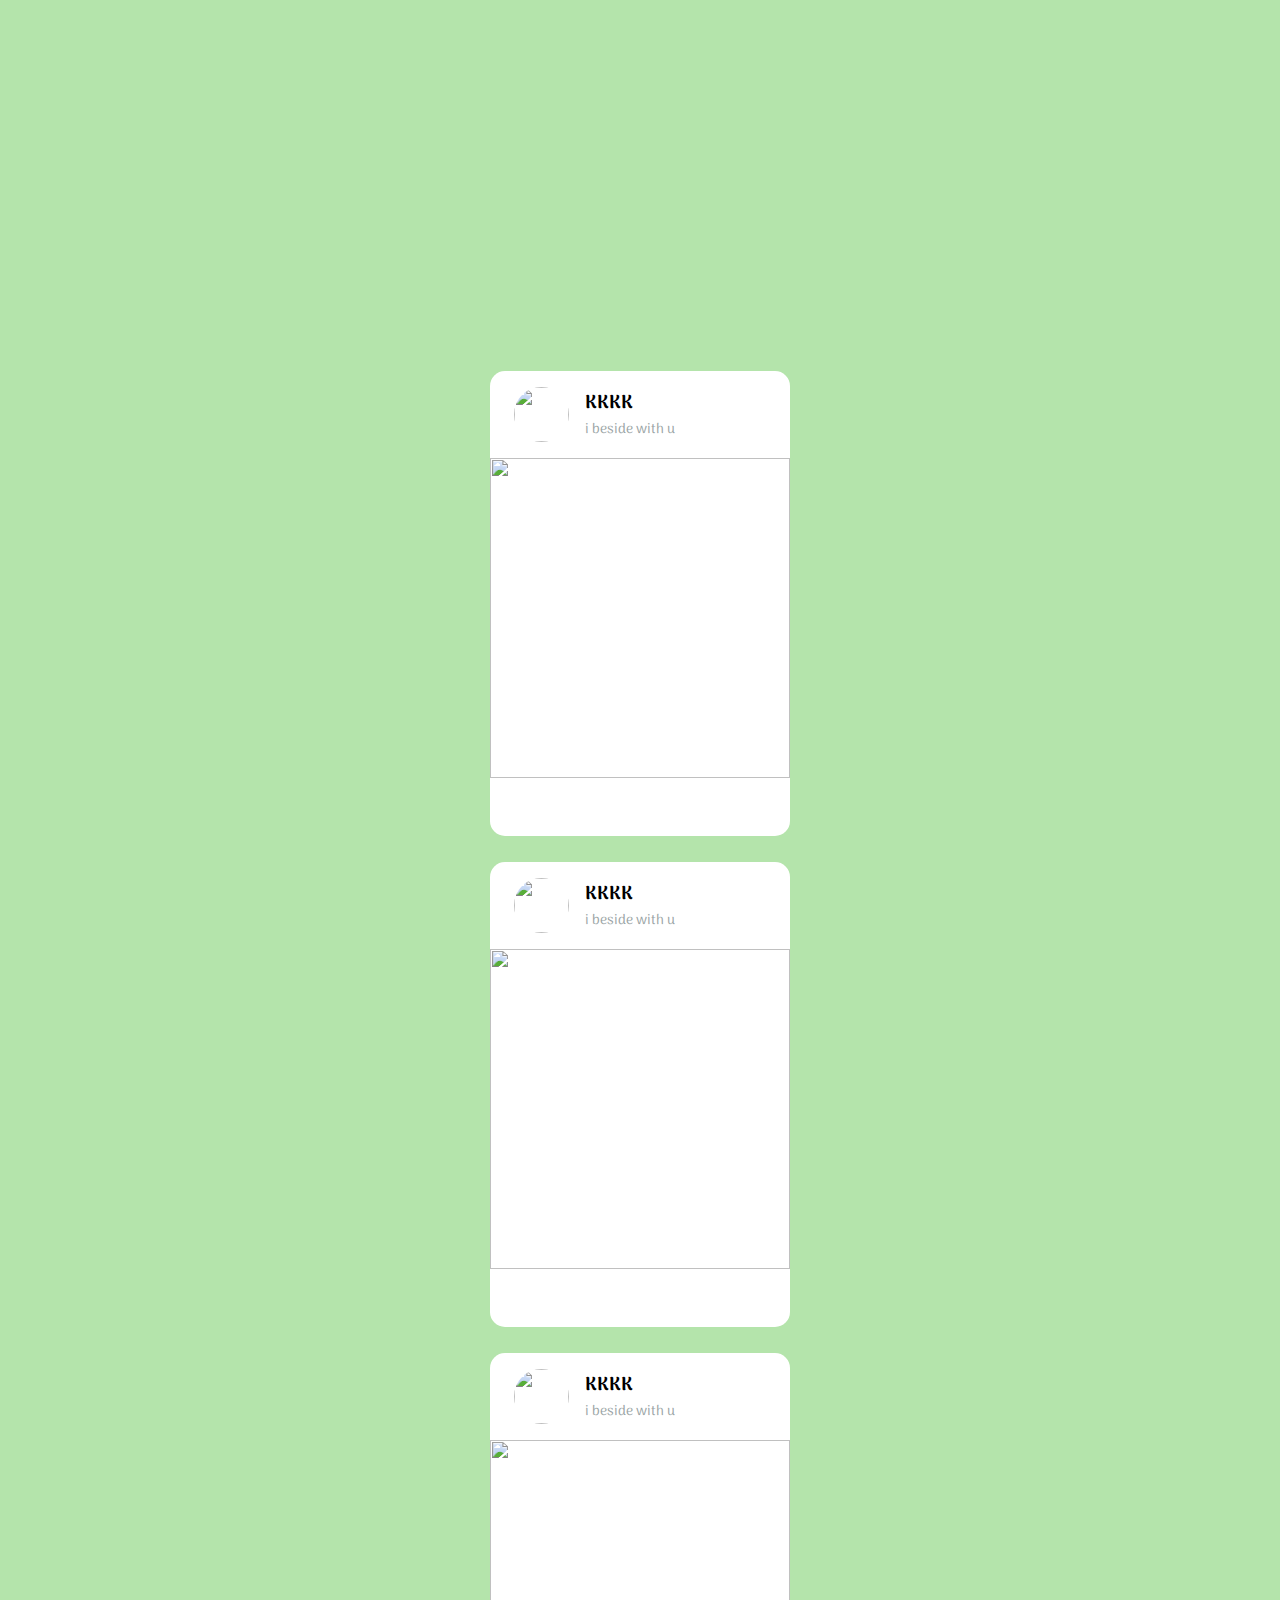
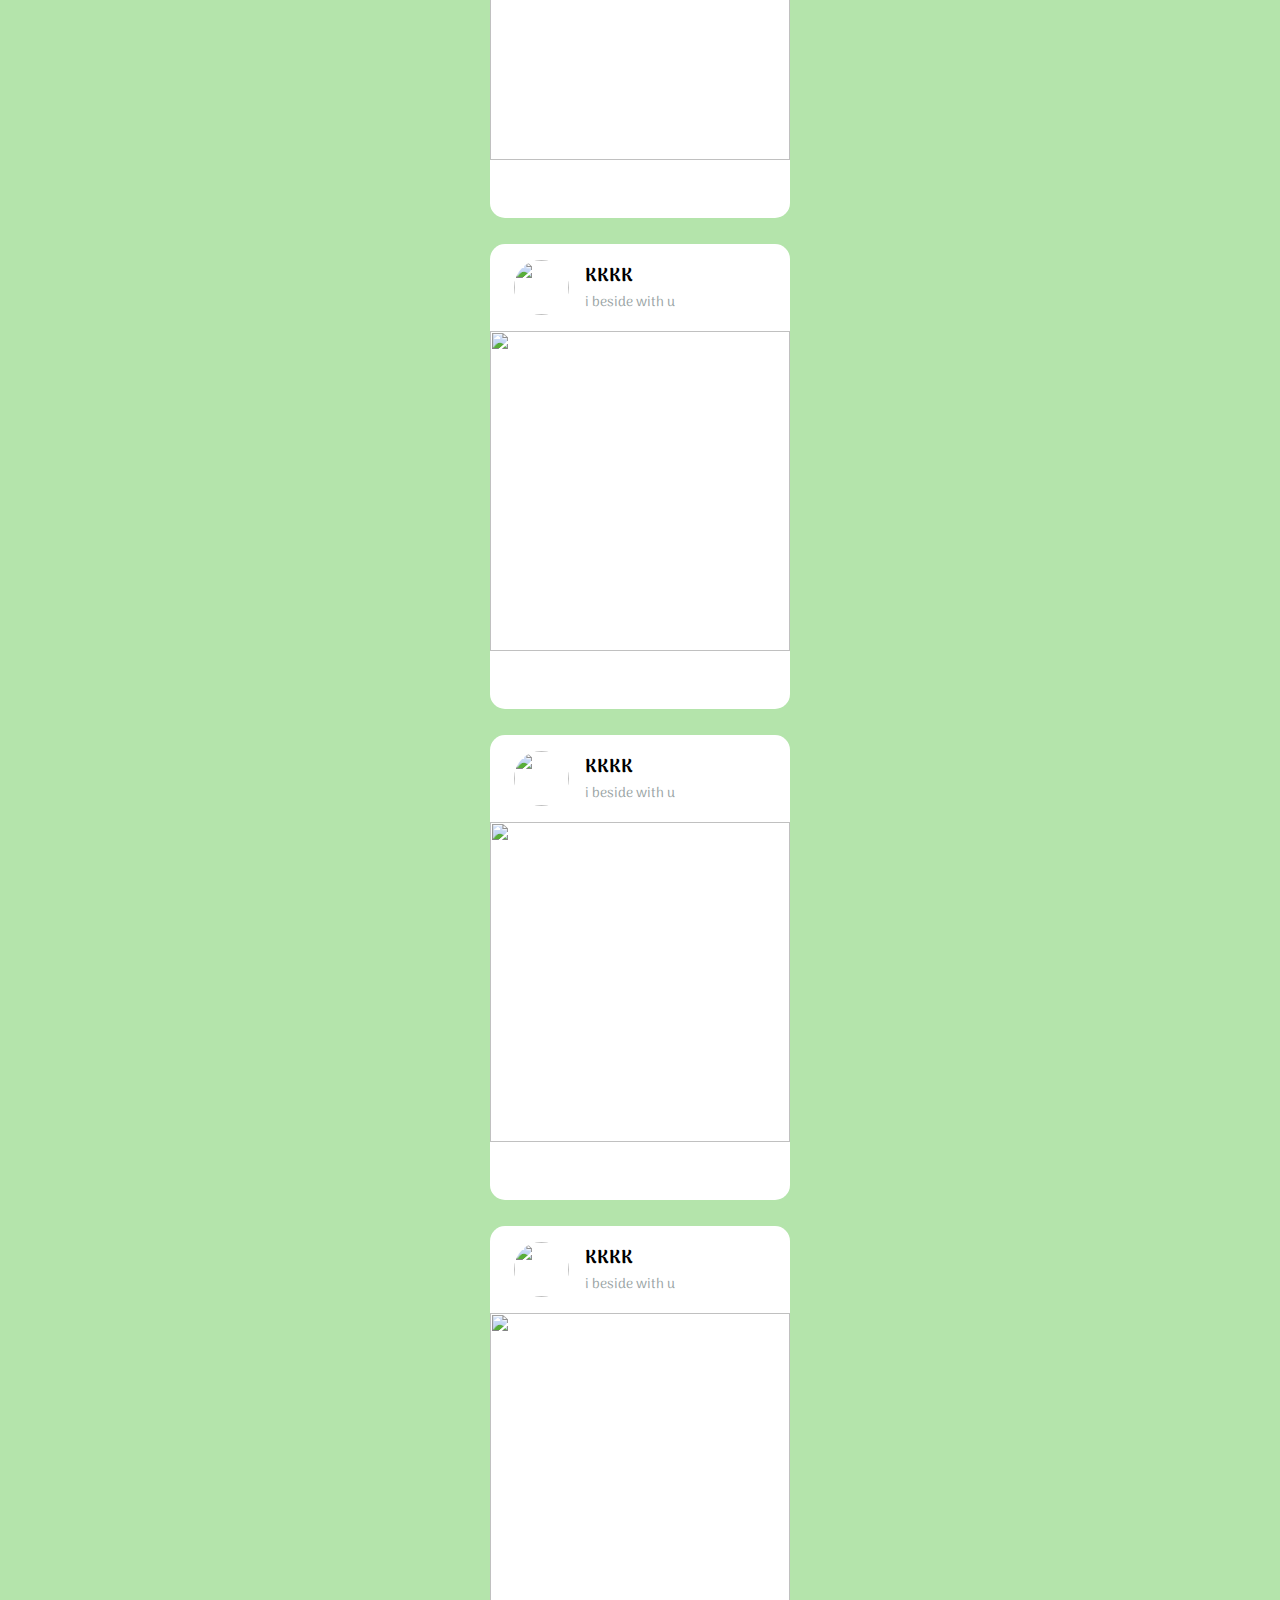
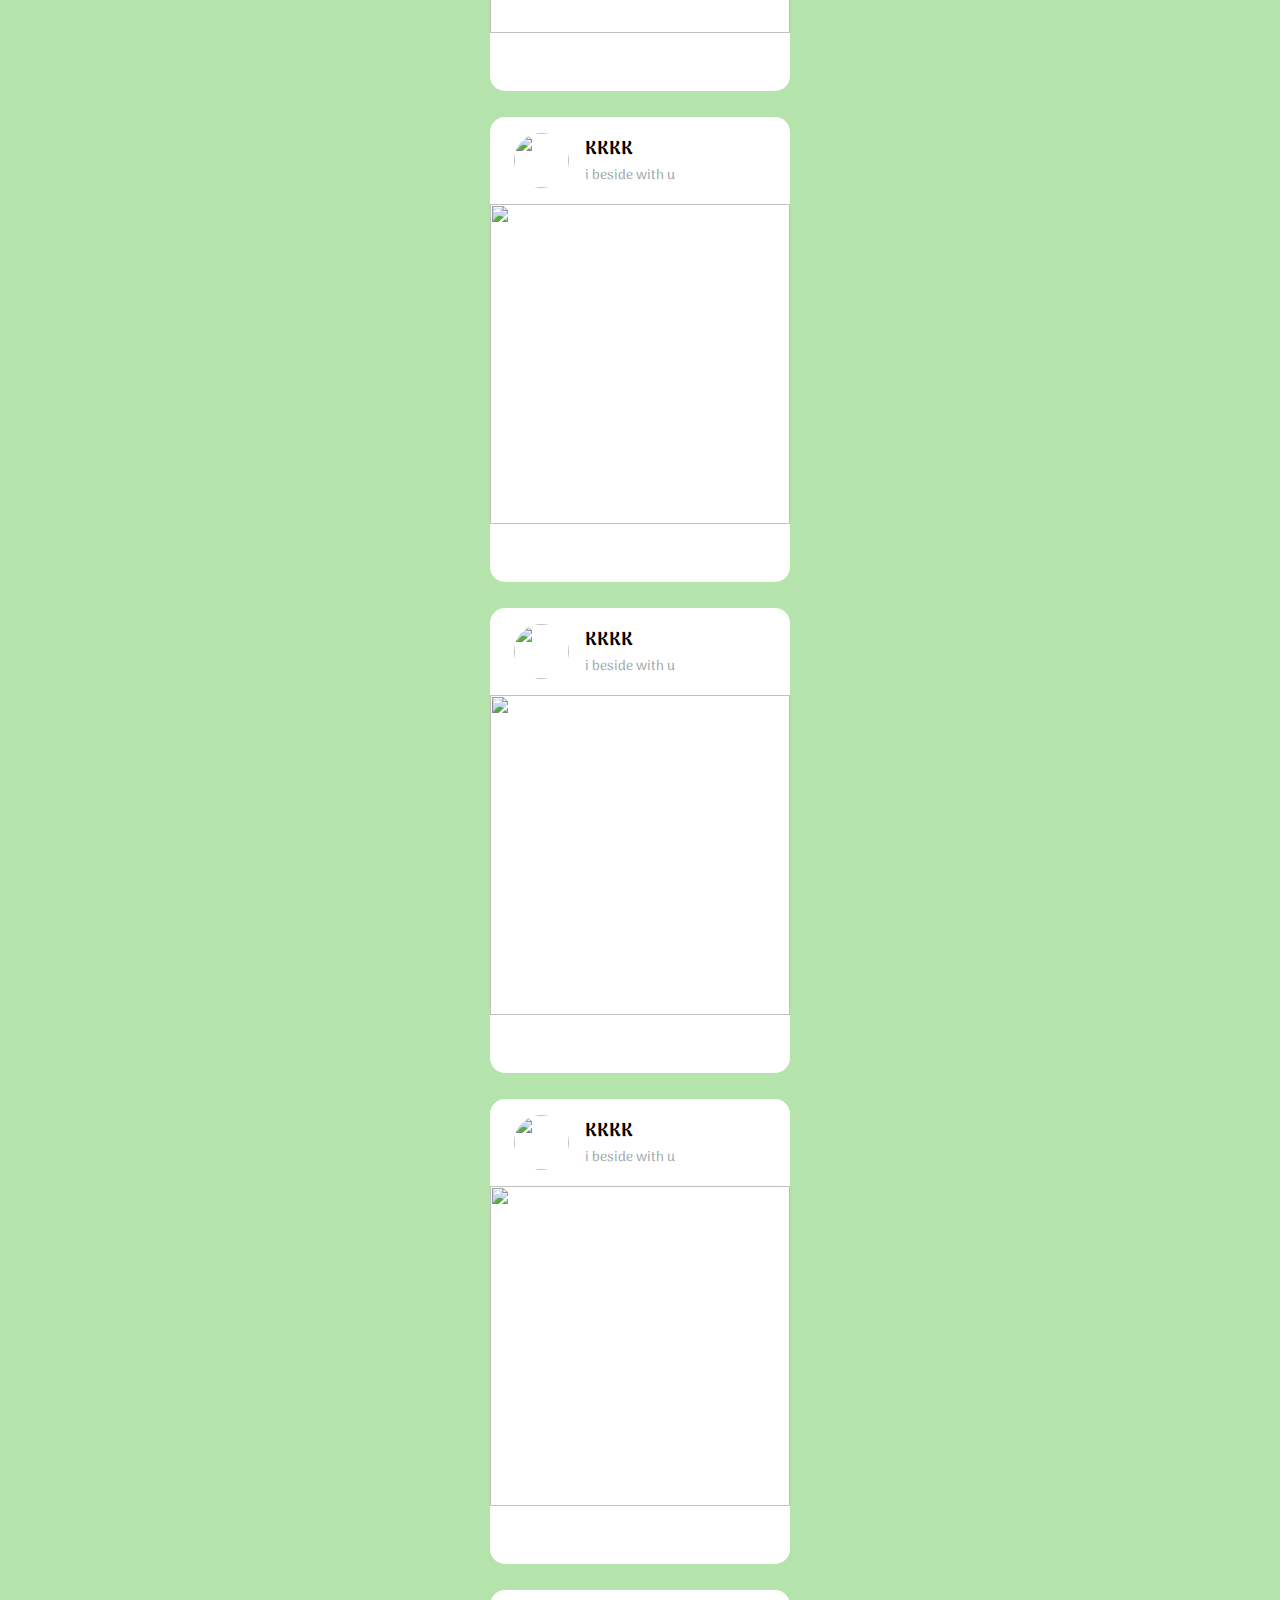
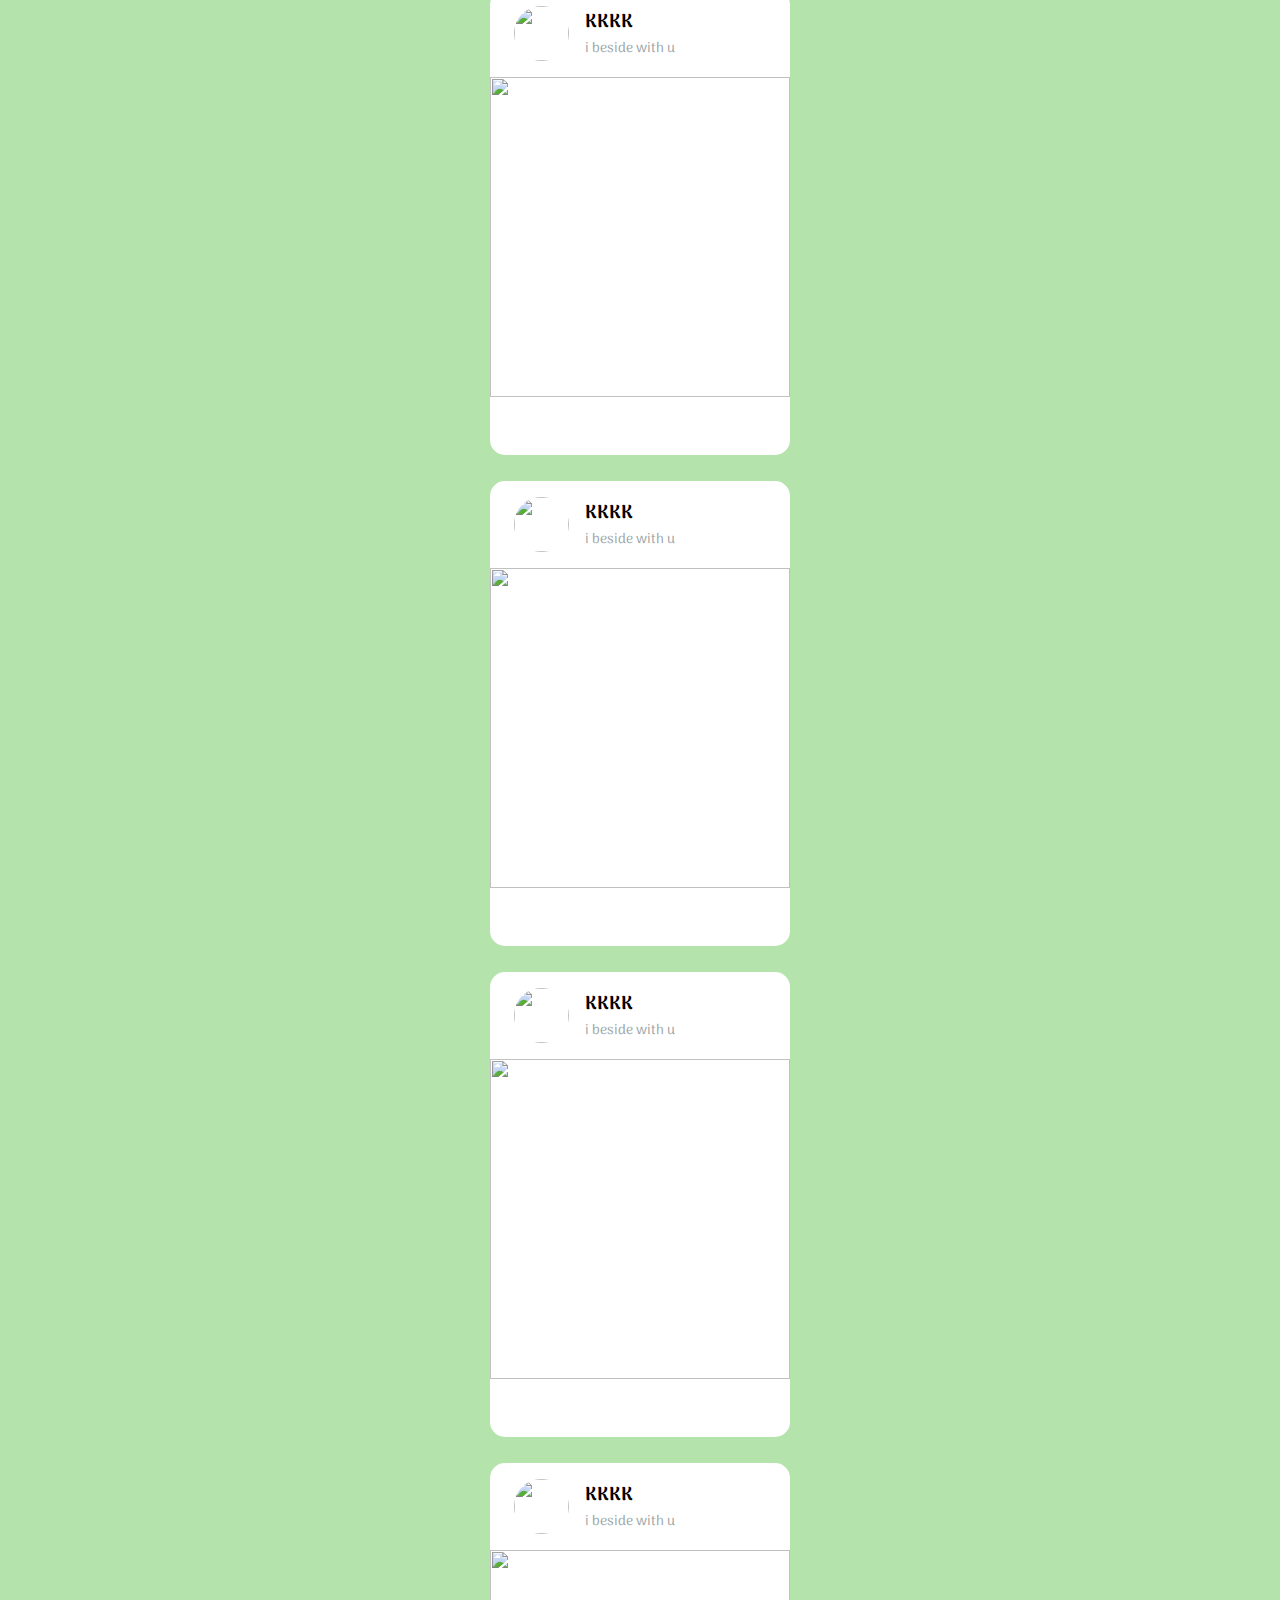
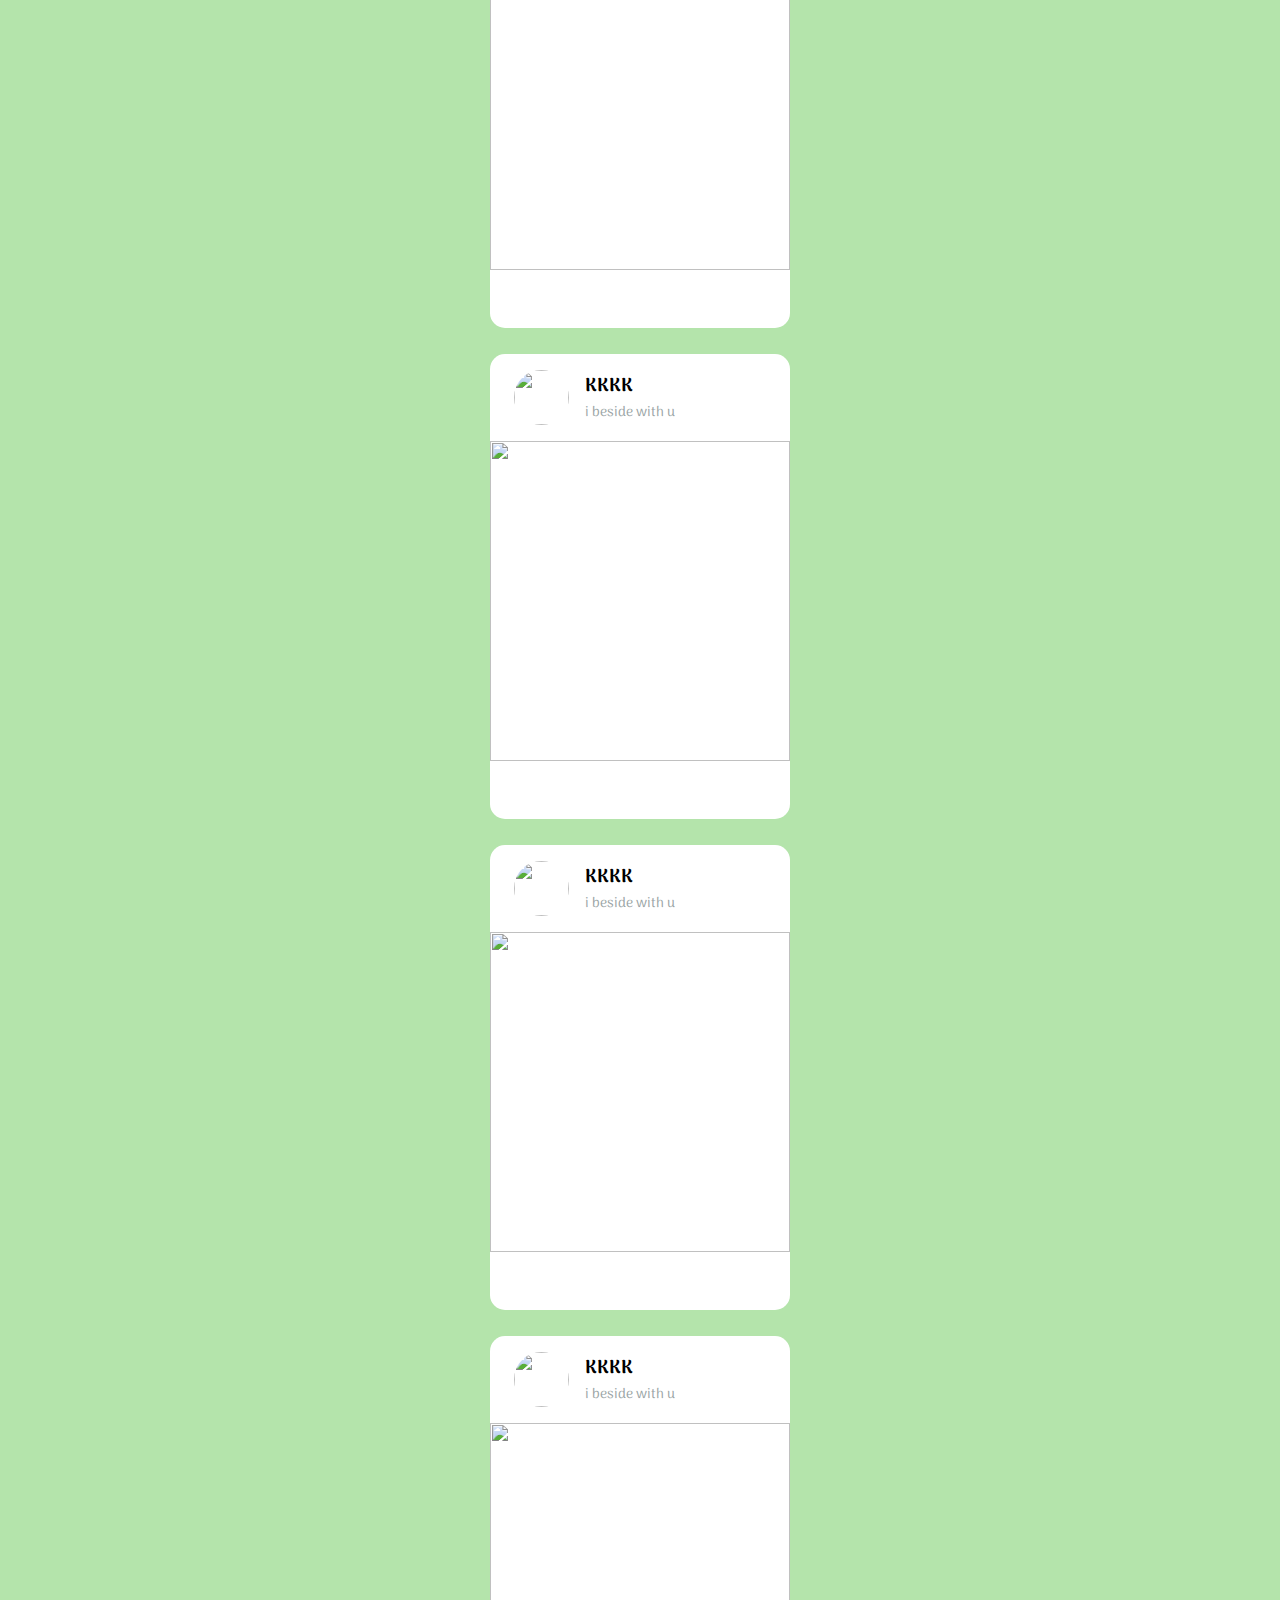
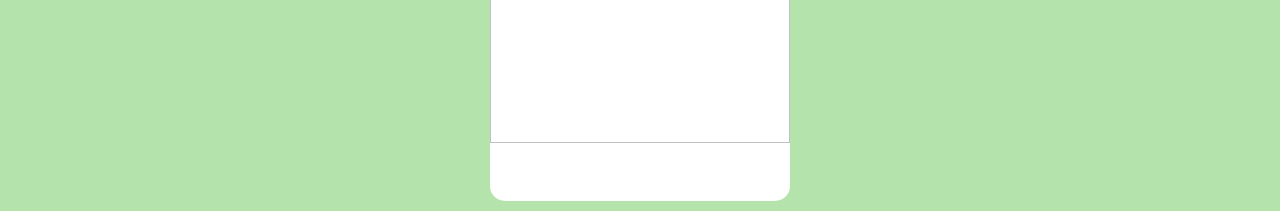
==== index2.html @ 92c4806f "Add files via upload" ====
<!DOCTYPE html>
<html lang="en">
<head>
    <meta charset="UTF-8">
    <meta name="viewport" content="width=device-width, initial-scale=1.0">
    <link rel="stylesheet" href="style2.css">
    <link rel="stylesheet" href="https://cdnjs.cloudflare.com/ajax/libs/font-awesome/6.6.0/css/all.min.css" integrity="sha512-Kc323vGBEqzTmouAECnVceyQqyqdsSiqLQISBL29aUW4U/M7pSPA/gEUZQqv1cwx4OnYxTxve5UMg5GT6L4JJg==" crossorigin="anonymous" referrerpolicy="no-referrer" />
    <title>Achiraya & Surawit</title>
</head>
<body>

    <section class="container">
        <iframe style="border-radius:12px" src="https://open.spotify.com/embed/track/79S6mQUxOs8ANRmJTS7agU?utm_source=generator" 
        width="100%" height="352" frameBorder="0" allowfullscreen="" allow="autoplay; clipboard-write; encrypted-media; fullscreen; picture-in-picture" loading="lazy"></iframe>
        <br>
    <div class="post">
        <div class="head">
        <div class="profile"><img src="https://images.unsplash.com/photo-1534350131724-2a405f7108cb?w=500&auto=format&fit=crop&q=60&ixlib=rb-4.0.3&ixid=M3wxMjA3fDB8MHxzZWFyY2h8MzJ8fHJldHJvJTIwcGVvcGxlfGVufDB8MXwwfHx8MA%3D%3D" alt=""></div>
        <div class="content">
        <h3>KKKK</h3>
        <p>i beside with u</p>
    </div>
    </div>
    <div class="body">
        <img src="/images/AC/ACY (1).PNG" alt="">
    </div>
    <div class="footer">
        <div class="left">
            <button><i class="fa-regular fa-heart"></i></button>
            <button><i class="fa-regular fa-comment"></i></button>
            <button><i class="fa-regular fa-paper-plane"></i></button>
        </div>
        <div class="right">
            <button><i class="fa-regular fa-bookmark"></i></button>
        </div>
        </div>

    </div>
    <br>
    <div class="post">
        <div class="head">
        <div class="profile"><img src="https://images.unsplash.com/photo-1534350131724-2a405f7108cb?w=500&auto=format&fit=crop&q=60&ixlib=rb-4.0.3&ixid=M3wxMjA3fDB8MHxzZWFyY2h8MzJ8fHJldHJvJTIwcGVvcGxlfGVufDB8MXwwfHx8MA%3D%3D" alt=""></div>
        <div class="content">
        <h3>KKKK</h3>
        <p>i beside with u</p>
    </div>
    </div>
    <div class="body">
        <img src="/images/AC/ACY (14).JPG" alt="">
    </div>
    <div class="footer">
        <div class="left">
            <button><i class="fa-regular fa-heart"></i></button>
            <button><i class="fa-regular fa-comment"></i></button>
            <button><i class="fa-regular fa-paper-plane"></i></button>
        </div>
        <div class="right">
            <button><i class="fa-regular fa-bookmark"></i></button>
        </div>
        </div>

    </div>
    <br>
    <div class="post">
        <div class="head">
        <div class="profile"><img src="https://images.unsplash.com/photo-1534350131724-2a405f7108cb?w=500&auto=format&fit=crop&q=60&ixlib=rb-4.0.3&ixid=M3wxMjA3fDB8MHxzZWFyY2h8MzJ8fHJldHJvJTIwcGVvcGxlfGVufDB8MXwwfHx8MA%3D%3D" alt=""></div>
        <div class="content">
        <h3>KKKK</h3>
        <p>i beside with u</p>
    </div>
    </div>
    <div class="body">
        <img src="/images/AC/ACY (15).JPG" alt="">
    </div>
    <div class="footer">
        <div class="left">
            <button><i class="fa-regular fa-heart"></i></button>
            <button><i class="fa-regular fa-comment"></i></button>
            <button><i class="fa-regular fa-paper-plane"></i></button>
        </div>
        <div class="right">
            <button><i class="fa-regular fa-bookmark"></i></button>
        </div>
        </div>

    </div>
    <br>
    <div class="post">
        <div class="head">
        <div class="profile"><img src="https://images.unsplash.com/photo-1534350131724-2a405f7108cb?w=500&auto=format&fit=crop&q=60&ixlib=rb-4.0.3&ixid=M3wxMjA3fDB8MHxzZWFyY2h8MzJ8fHJldHJvJTIwcGVvcGxlfGVufDB8MXwwfHx8MA%3D%3D" alt=""></div>
        <div class="content">
        <h3>KKKK</h3>
        <p>i beside with u</p>
    </div>
    </div>
    <div class="body">
        <img src="/images/AC/ACY (16).JPG" alt="">
    </div>
    <div class="footer">
        <div class="left">
            <button><i class="fa-regular fa-heart"></i></button>
            <button><i class="fa-regular fa-comment"></i></button>
            <button><i class="fa-regular fa-paper-plane"></i></button>
        </div>
        <div class="right">
            <button><i class="fa-regular fa-bookmark"></i></button>
        </div>
        </div>

    </div>
    <br>
    <div class="post">
        <div class="head">
        <div class="profile"><img src="https://images.unsplash.com/photo-1534350131724-2a405f7108cb?w=500&auto=format&fit=crop&q=60&ixlib=rb-4.0.3&ixid=M3wxMjA3fDB8MHxzZWFyY2h8MzJ8fHJldHJvJTIwcGVvcGxlfGVufDB8MXwwfHx8MA%3D%3D" alt=""></div>
        <div class="content">
        <h3>KKKK</h3>
        <p>i beside with u</p>
    </div>
    </div>
    <div class="body">
        <img src="/images/AC/ACY (17).JPG" alt="">
    </div>
    <div class="footer">
        <div class="left">
            <button><i class="fa-regular fa-heart"></i></button>
            <button><i class="fa-regular fa-comment"></i></button>
            <button><i class="fa-regular fa-paper-plane"></i></button>
        </div>
        <div class="right">
            <button><i class="fa-regular fa-bookmark"></i></button>
        </div>
        </div>

    </div>
    <br>
    <div class="post">
        <div class="head">
        <div class="profile"><img src="https://images.unsplash.com/photo-1534350131724-2a405f7108cb?w=500&auto=format&fit=crop&q=60&ixlib=rb-4.0.3&ixid=M3wxMjA3fDB8MHxzZWFyY2h8MzJ8fHJldHJvJTIwcGVvcGxlfGVufDB8MXwwfHx8MA%3D%3D" alt=""></div>
        <div class="content">
        <h3>KKKK</h3>
        <p>i beside with u</p>
    </div>
    </div>
    <div class="body">
        <img src="/images/AC/ACY (19).JPG" alt="">
    </div>
    <div class="footer">
        <div class="left">
            <button><i class="fa-regular fa-heart"></i></button>
            <button><i class="fa-regular fa-comment"></i></button>
            <button><i class="fa-regular fa-paper-plane"></i></button>
        </div>
        <div class="right">
            <button><i class="fa-regular fa-bookmark"></i></button>
        </div>
        </div>

    </div>
    <br>
    <div class="post">
        <div class="head">
        <div class="profile"><img src="https://images.unsplash.com/photo-1534350131724-2a405f7108cb?w=500&auto=format&fit=crop&q=60&ixlib=rb-4.0.3&ixid=M3wxMjA3fDB8MHxzZWFyY2h8MzJ8fHJldHJvJTIwcGVvcGxlfGVufDB8MXwwfHx8MA%3D%3D" alt=""></div>
        <div class="content">
        <h3>KKKK</h3>
        <p>i beside with u</p>
    </div>
    </div>
    <div class="body">
        <img src="/images/AC/ACY (2).JPG" alt="">
    </div>
    <div class="footer">
        <div class="left">
            <button><i class="fa-regular fa-heart"></i></button>
            <button><i class="fa-regular fa-comment"></i></button>
            <button><i class="fa-regular fa-paper-plane"></i></button>
        </div>
        <div class="right">
            <button><i class="fa-regular fa-bookmark"></i></button>
        </div>
        </div>

    </div>
    <br>
    <div class="post">
        <div class="head">
        <div class="profile"><img src="https://images.unsplash.com/photo-1534350131724-2a405f7108cb?w=500&auto=format&fit=crop&q=60&ixlib=rb-4.0.3&ixid=M3wxMjA3fDB8MHxzZWFyY2h8MzJ8fHJldHJvJTIwcGVvcGxlfGVufDB8MXwwfHx8MA%3D%3D" alt=""></div>
        <div class="content">
        <h3>KKKK</h3>
        <p>i beside with u</p>
    </div>
    </div>
    <div class="body">
        <img src="/images/AC/ACY (20).JPG" alt="">
    </div>
    <div class="footer">
        <div class="left">
            <button><i class="fa-regular fa-heart"></i></button>
            <button><i class="fa-regular fa-comment"></i></button>
            <button><i class="fa-regular fa-paper-plane"></i></button>
        </div>
        <div class="right">
            <button><i class="fa-regular fa-bookmark"></i></button>
        </div>
        </div>

    </div>
    <br>
    <div class="post">
        <div class="head">
        <div class="profile"><img src="https://images.unsplash.com/photo-1534350131724-2a405f7108cb?w=500&auto=format&fit=crop&q=60&ixlib=rb-4.0.3&ixid=M3wxMjA3fDB8MHxzZWFyY2h8MzJ8fHJldHJvJTIwcGVvcGxlfGVufDB8MXwwfHx8MA%3D%3D" alt=""></div>
        <div class="content">
        <h3>KKKK</h3>
        <p>i beside with u</p>
    </div>
    </div>
    <div class="body">
        <img src="/images/AC/ACY (21).JPG" alt="">
    </div>
    <div class="footer">
        <div class="left">
            <button><i class="fa-regular fa-heart"></i></button>
            <button><i class="fa-regular fa-comment"></i></button>
            <button><i class="fa-regular fa-paper-plane"></i></button>
        </div>
        <div class="right">
            <button><i class="fa-regular fa-bookmark"></i></button>
        </div>
        </div>

    </div>
    <br>
    <div class="post">
        <div class="head">
        <div class="profile"><img src="https://images.unsplash.com/photo-1534350131724-2a405f7108cb?w=500&auto=format&fit=crop&q=60&ixlib=rb-4.0.3&ixid=M3wxMjA3fDB8MHxzZWFyY2h8MzJ8fHJldHJvJTIwcGVvcGxlfGVufDB8MXwwfHx8MA%3D%3D" alt=""></div>
        <div class="content">
        <h3>KKKK</h3>
        <p>i beside with u</p>
    </div>
    </div>
    <div class="body">
        <img src="/images/AC/ACY (3).JPG" alt="">
    </div>
    <div class="footer">
        <div class="left">
            <button><i class="fa-regular fa-heart"></i></button>
            <button><i class="fa-regular fa-comment"></i></button>
            <button><i class="fa-regular fa-paper-plane"></i></button>
        </div>
        <div class="right">
            <button><i class="fa-regular fa-bookmark"></i></button>
        </div>
        </div>

    </div>
    <br>
    <div class="post">
        <div class="head">
        <div class="profile"><img src="https://images.unsplash.com/photo-1534350131724-2a405f7108cb?w=500&auto=format&fit=crop&q=60&ixlib=rb-4.0.3&ixid=M3wxMjA3fDB8MHxzZWFyY2h8MzJ8fHJldHJvJTIwcGVvcGxlfGVufDB8MXwwfHx8MA%3D%3D" alt=""></div>
        <div class="content">
        <h3>KKKK</h3>
        <p>i beside with u</p>
    </div>
    </div>
    <div class="body">
        <img src="/images/AC/ACY (4).JPG" alt="">
    </div>
    <div class="footer">
        <div class="left">
            <button><i class="fa-regular fa-heart"></i></button>
            <button><i class="fa-regular fa-comment"></i></button>
            <button><i class="fa-regular fa-paper-plane"></i></button>
        </div>
        <div class="right">
            <button><i class="fa-regular fa-bookmark"></i></button>
        </div>
        </div>

    </div>
    <br>
    <div class="post">
        <div class="head">
        <div class="profile"><img src="https://images.unsplash.com/photo-1534350131724-2a405f7108cb?w=500&auto=format&fit=crop&q=60&ixlib=rb-4.0.3&ixid=M3wxMjA3fDB8MHxzZWFyY2h8MzJ8fHJldHJvJTIwcGVvcGxlfGVufDB8MXwwfHx8MA%3D%3D" alt=""></div>
        <div class="content">
        <h3>KKKK</h3>
        <p>i beside with u</p>
    </div>
    </div>
    <div class="body">
        <img src="/images/AC/ACY (5).jpg" alt="">
    </div>
    <div class="footer">
        <div class="left">
            <button><i class="fa-regular fa-heart"></i></button>
            <button><i class="fa-regular fa-comment"></i></button>
            <button><i class="fa-regular fa-paper-plane"></i></button>
        </div>
        <div class="right">
            <button><i class="fa-regular fa-bookmark"></i></button>
        </div>
        </div>

    </div>
    <br>
    <div class="post">
        <div class="head">
        <div class="profile"><img src="https://images.unsplash.com/photo-1534350131724-2a405f7108cb?w=500&auto=format&fit=crop&q=60&ixlib=rb-4.0.3&ixid=M3wxMjA3fDB8MHxzZWFyY2h8MzJ8fHJldHJvJTIwcGVvcGxlfGVufDB8MXwwfHx8MA%3D%3D" alt=""></div>
        <div class="content">
        <h3>KKKK</h3>
        <p>i beside with u</p>
    </div>
    </div>
    <div class="body">
        <img src="/images/AC/ACY (6).jpg" alt="">
    </div>
    <div class="footer">
        <div class="left">
            <button><i class="fa-regular fa-heart"></i></button>
            <button><i class="fa-regular fa-comment"></i></button>
            <button><i class="fa-regular fa-paper-plane"></i></button>
        </div>
        <div class="right">
            <button><i class="fa-regular fa-bookmark"></i></button>
        </div>
        </div>

    </div>
    <br>
    <div class="post">
        <div class="head">
        <div class="profile"><img src="https://images.unsplash.com/photo-1534350131724-2a405f7108cb?w=500&auto=format&fit=crop&q=60&ixlib=rb-4.0.3&ixid=M3wxMjA3fDB8MHxzZWFyY2h8MzJ8fHJldHJvJTIwcGVvcGxlfGVufDB8MXwwfHx8MA%3D%3D" alt=""></div>
        <div class="content">
        <h3>KKKK</h3>
        <p>i beside with u</p>
    </div>
    </div>
    <div class="body">
        <img src="/images/AC/ACY (7).JPG" alt="">
    </div>
    <div class="footer">
        <div class="left">
            <button><i class="fa-regular fa-heart"></i></button>
            <button><i class="fa-regular fa-comment"></i></button>
            <button><i class="fa-regular fa-paper-plane"></i></button>
        </div>
        <div class="right">
            <button><i class="fa-regular fa-bookmark"></i></button>
        </div>
        </div>

    </div>
    <br>
    <div class="post">
        <div class="head">
        <div class="profile"><img src="https://images.unsplash.com/photo-1534350131724-2a405f7108cb?w=500&auto=format&fit=crop&q=60&ixlib=rb-4.0.3&ixid=M3wxMjA3fDB8MHxzZWFyY2h8MzJ8fHJldHJvJTIwcGVvcGxlfGVufDB8MXwwfHx8MA%3D%3D" alt=""></div>
        <div class="content">
        <h3>KKKK</h3>
        <p>i beside with u</p>
    </div>
    </div>
    <div class="body">
        <img src="/images/AC/ACY (8).JPG" alt="">
    </div>
    <div class="footer">
        <div class="left">
            <button><i class="fa-regular fa-heart"></i></button>
            <button><i class="fa-regular fa-comment"></i></button>
            <button><i class="fa-regular fa-paper-plane"></i></button>
        </div>
        <div class="right">
            <button><i class="fa-regular fa-bookmark"></i></button>
        </div>
        </div>

    </div>
    <br>
    <div class="post">
        <div class="head">
        <div class="profile"><img src="https://images.unsplash.com/photo-1534350131724-2a405f7108cb?w=500&auto=format&fit=crop&q=60&ixlib=rb-4.0.3&ixid=M3wxMjA3fDB8MHxzZWFyY2h8MzJ8fHJldHJvJTIwcGVvcGxlfGVufDB8MXwwfHx8MA%3D%3D" alt=""></div>
        <div class="content">
        <h3>KKKK</h3>
        <p>i beside with u</p>
    </div>
    </div>
    <div class="body">
        <img src="/images/AC/ACY.JPG" alt="">
    </div>
    <div class="footer">
        <div class="left">
            <button><i class="fa-regular fa-heart"></i></button>
            <button><i class="fa-regular fa-comment"></i></button>
            <button><i class="fa-regular fa-paper-plane"></i></button>
        </div>
        <div class="right">
            <button><i class="fa-regular fa-bookmark"></i></button>
        </div>
        </div>

    </div>

    
</section>



</body>
</html>
---- style2.css ----
@import url('https://fonts.googleapis.com/css2?family=Arima:wght@100..700&display=swap');


* {
    margin: 0;
    padding: 0;
    box-sizing: border-box;
    font-family: "Arima", system-ui;

}

body {
    height: 100%;
    display: flex;
    justify-content: center;
    align-items: center;
    background-color: #b4e4ab;
    padding: 10px;
}

.post {
    background-color: #fff;
    border-radius: 15px;
    width: 300px;
    height: fit-content;
}

.post .head {
    padding: 16px 24px;
    display: flex;
    align-items: center;
}

.post .head .profile {
    width: 55px;
    height: 55px;
    position: relative;
    border-radius: 50%;
    overflow: hidden;
    margin-right: 16px;
}

.post .head .profile img {
    width: 100%;
    height: 100%;
    object-fit: cover;
}

.post .head .content p {
    color: #99a3a4;
    font-size: 14px;
}


.post .body {
    height: 320px;
    width: 100%;
    position: relative;
}

.post .body img {
    width: 100%;
    height: 100%;
    object-fit: cover;
}

button {
    font-size: 24px;
    border: 0;
    background: none;
}

.post .footer {
    display: flex;
    justify-content: space-between;
    align-items: center;
    padding: 16px 24px;
}

.post .footer .left button {
    margin-right: 16px;
}
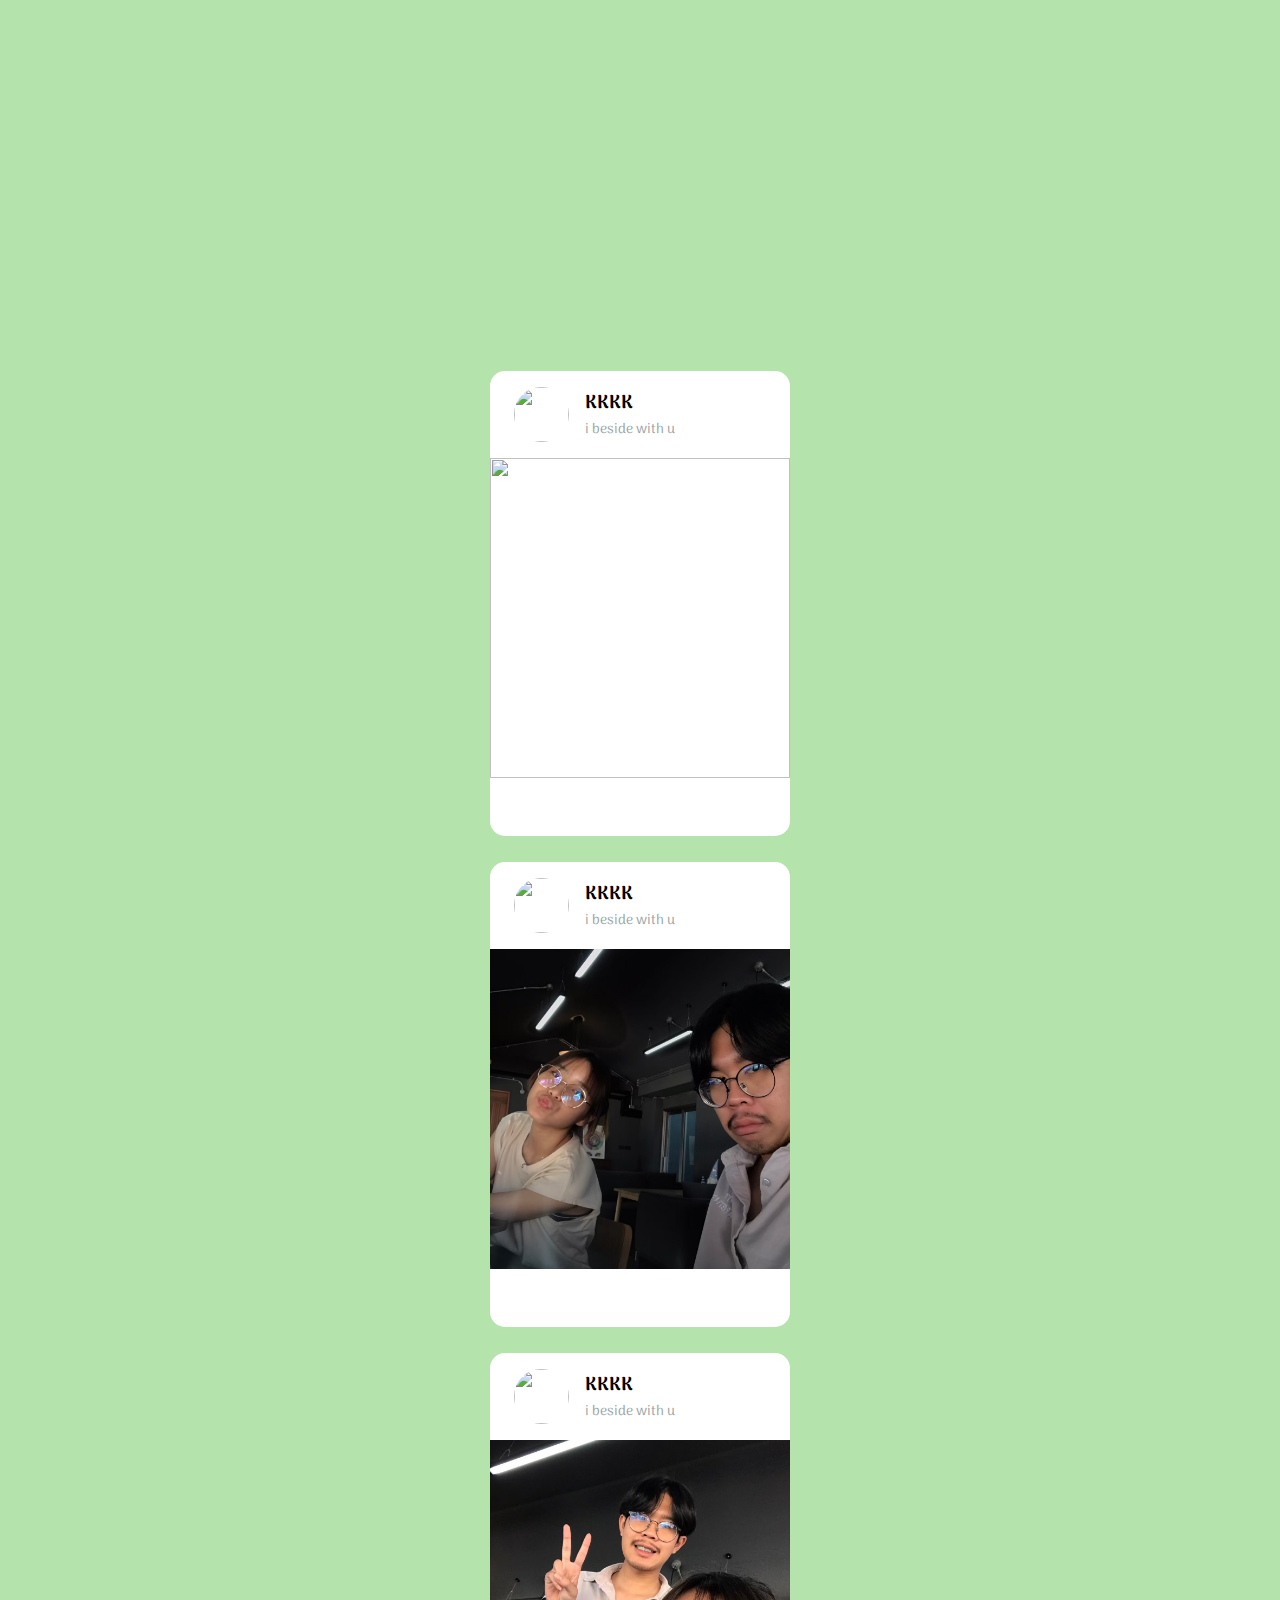
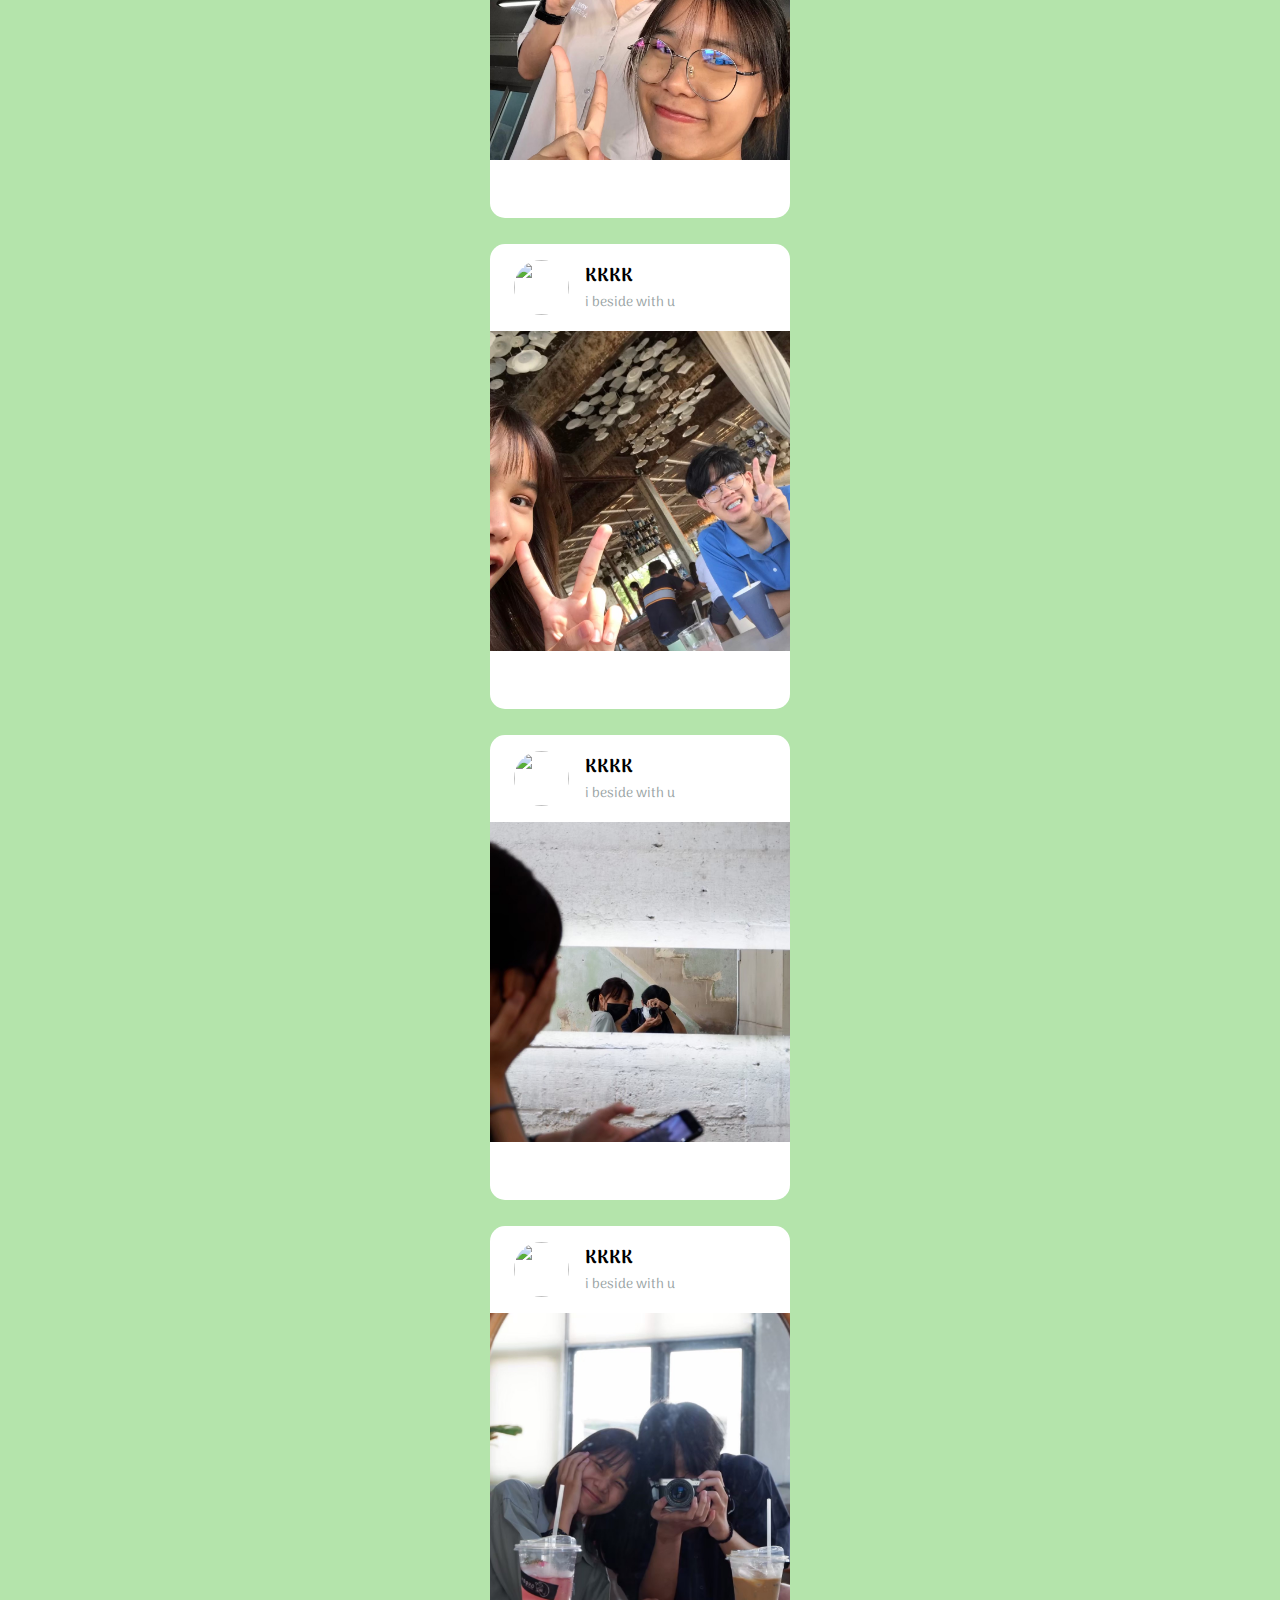
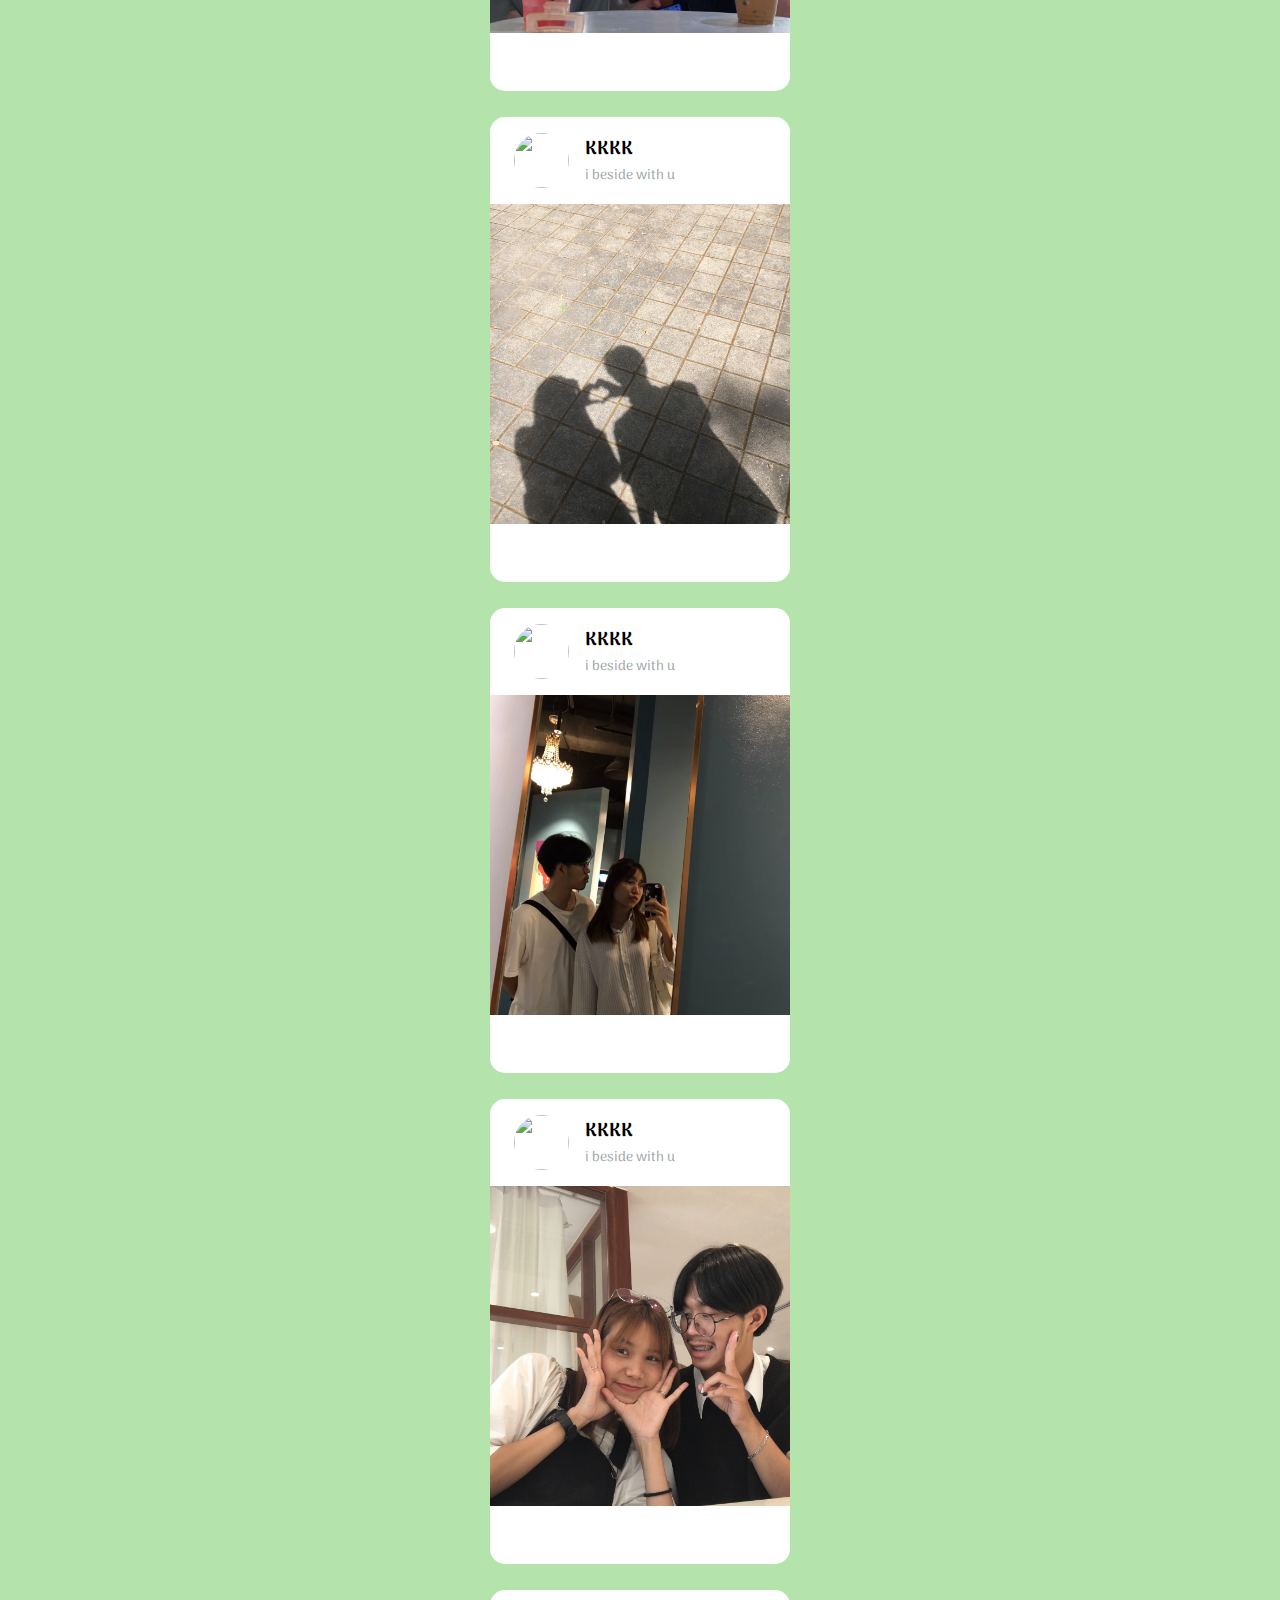
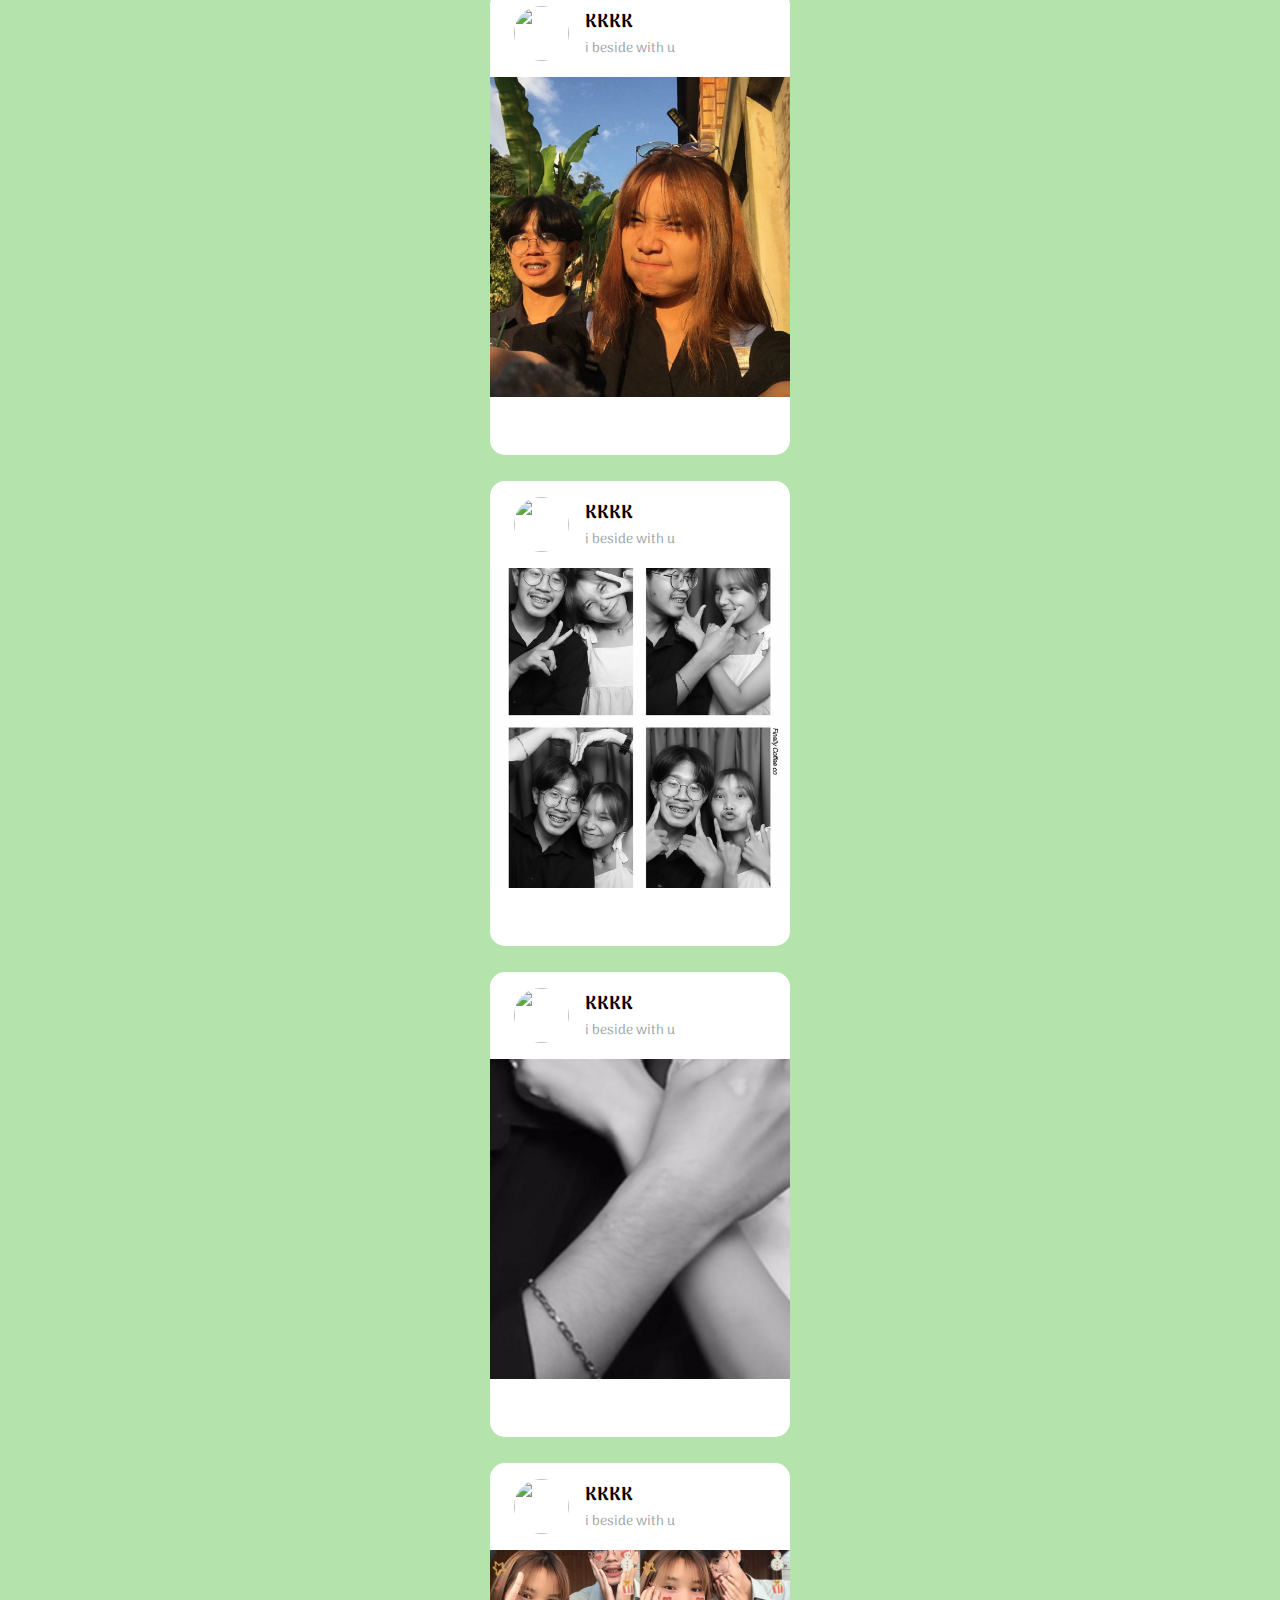
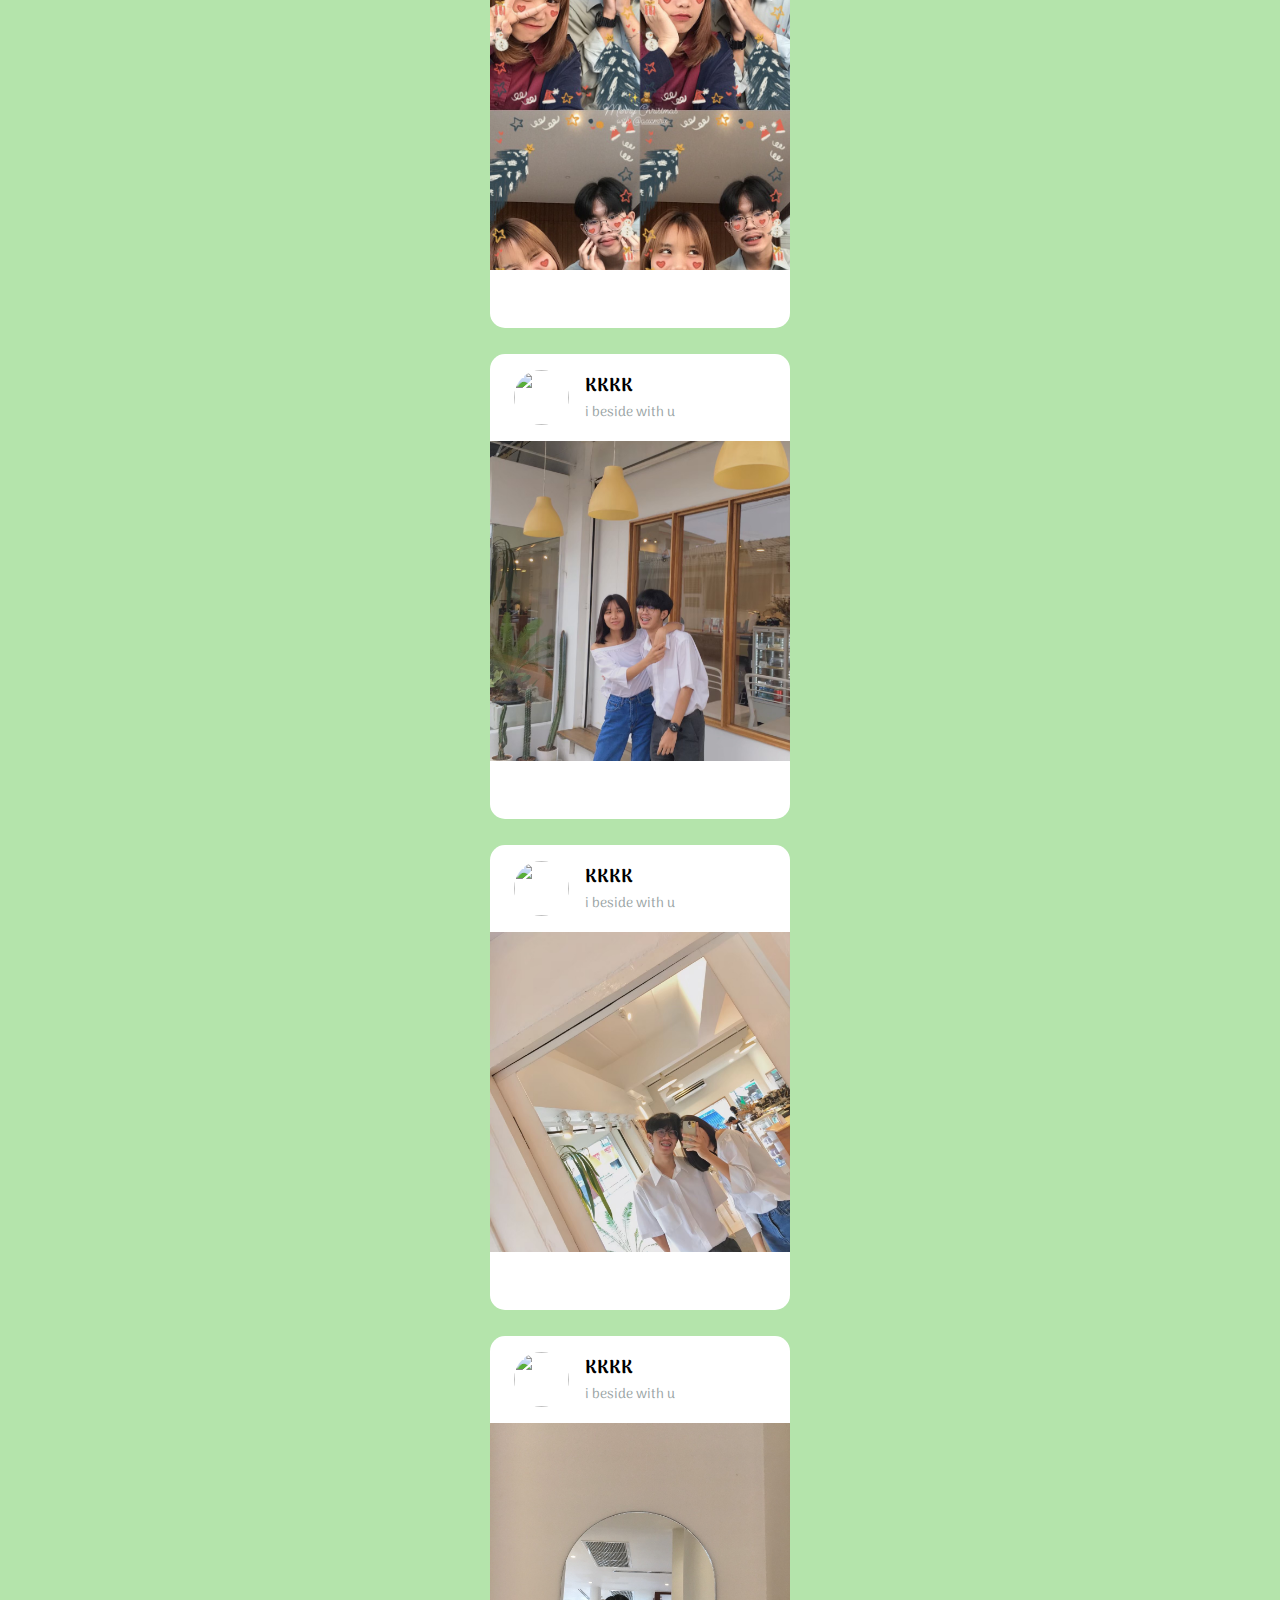
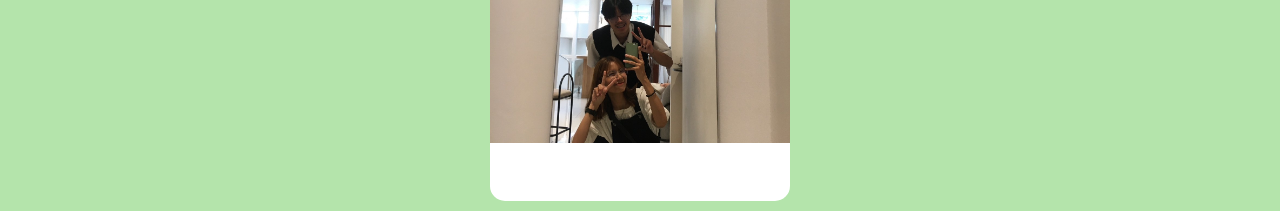
==== commit 3119ffc9: "index2.html" ====
--- a/index2.html
+++ b/index2.html
@@ -22,367 +22,367 @@
     </div>
     </div>
     <div class="body">
-        <img src="/images/AC/ACY (1).PNG" alt="">
-    </div>
-    <div class="footer">
-        <div class="left">
-            <button><i class="fa-regular fa-heart"></i></button>
-            <button><i class="fa-regular fa-comment"></i></button>
-            <button><i class="fa-regular fa-paper-plane"></i></button>
-        </div>
-        <div class="right">
-            <button><i class="fa-regular fa-bookmark"></i></button>
-        </div>
-        </div>
-
-    </div>
-    <br>
-    <div class="post">
-        <div class="head">
-        <div class="profile"><img src="https://images.unsplash.com/photo-1534350131724-2a405f7108cb?w=500&auto=format&fit=crop&q=60&ixlib=rb-4.0.3&ixid=M3wxMjA3fDB8MHxzZWFyY2h8MzJ8fHJldHJvJTIwcGVvcGxlfGVufDB8MXwwfHx8MA%3D%3D" alt=""></div>
-        <div class="content">
-        <h3>KKKK</h3>
-        <p>i beside with u</p>
-    </div>
-    </div>
-    <div class="body">
-        <img src="/images/AC/ACY (14).JPG" alt="">
-    </div>
-    <div class="footer">
-        <div class="left">
-            <button><i class="fa-regular fa-heart"></i></button>
-            <button><i class="fa-regular fa-comment"></i></button>
-            <button><i class="fa-regular fa-paper-plane"></i></button>
-        </div>
-        <div class="right">
-            <button><i class="fa-regular fa-bookmark"></i></button>
-        </div>
-        </div>
-
-    </div>
-    <br>
-    <div class="post">
-        <div class="head">
-        <div class="profile"><img src="https://images.unsplash.com/photo-1534350131724-2a405f7108cb?w=500&auto=format&fit=crop&q=60&ixlib=rb-4.0.3&ixid=M3wxMjA3fDB8MHxzZWFyY2h8MzJ8fHJldHJvJTIwcGVvcGxlfGVufDB8MXwwfHx8MA%3D%3D" alt=""></div>
-        <div class="content">
-        <h3>KKKK</h3>
-        <p>i beside with u</p>
-    </div>
-    </div>
-    <div class="body">
-        <img src="/images/AC/ACY (15).JPG" alt="">
-    </div>
-    <div class="footer">
-        <div class="left">
-            <button><i class="fa-regular fa-heart"></i></button>
-            <button><i class="fa-regular fa-comment"></i></button>
-            <button><i class="fa-regular fa-paper-plane"></i></button>
-        </div>
-        <div class="right">
-            <button><i class="fa-regular fa-bookmark"></i></button>
-        </div>
-        </div>
-
-    </div>
-    <br>
-    <div class="post">
-        <div class="head">
-        <div class="profile"><img src="https://images.unsplash.com/photo-1534350131724-2a405f7108cb?w=500&auto=format&fit=crop&q=60&ixlib=rb-4.0.3&ixid=M3wxMjA3fDB8MHxzZWFyY2h8MzJ8fHJldHJvJTIwcGVvcGxlfGVufDB8MXwwfHx8MA%3D%3D" alt=""></div>
-        <div class="content">
-        <h3>KKKK</h3>
-        <p>i beside with u</p>
-    </div>
-    </div>
-    <div class="body">
-        <img src="/images/AC/ACY (16).JPG" alt="">
-    </div>
-    <div class="footer">
-        <div class="left">
-            <button><i class="fa-regular fa-heart"></i></button>
-            <button><i class="fa-regular fa-comment"></i></button>
-            <button><i class="fa-regular fa-paper-plane"></i></button>
-        </div>
-        <div class="right">
-            <button><i class="fa-regular fa-bookmark"></i></button>
-        </div>
-        </div>
-
-    </div>
-    <br>
-    <div class="post">
-        <div class="head">
-        <div class="profile"><img src="https://images.unsplash.com/photo-1534350131724-2a405f7108cb?w=500&auto=format&fit=crop&q=60&ixlib=rb-4.0.3&ixid=M3wxMjA3fDB8MHxzZWFyY2h8MzJ8fHJldHJvJTIwcGVvcGxlfGVufDB8MXwwfHx8MA%3D%3D" alt=""></div>
-        <div class="content">
-        <h3>KKKK</h3>
-        <p>i beside with u</p>
-    </div>
-    </div>
-    <div class="body">
-        <img src="/images/AC/ACY (17).JPG" alt="">
-    </div>
-    <div class="footer">
-        <div class="left">
-            <button><i class="fa-regular fa-heart"></i></button>
-            <button><i class="fa-regular fa-comment"></i></button>
-            <button><i class="fa-regular fa-paper-plane"></i></button>
-        </div>
-        <div class="right">
-            <button><i class="fa-regular fa-bookmark"></i></button>
-        </div>
-        </div>
-
-    </div>
-    <br>
-    <div class="post">
-        <div class="head">
-        <div class="profile"><img src="https://images.unsplash.com/photo-1534350131724-2a405f7108cb?w=500&auto=format&fit=crop&q=60&ixlib=rb-4.0.3&ixid=M3wxMjA3fDB8MHxzZWFyY2h8MzJ8fHJldHJvJTIwcGVvcGxlfGVufDB8MXwwfHx8MA%3D%3D" alt=""></div>
-        <div class="content">
-        <h3>KKKK</h3>
-        <p>i beside with u</p>
-    </div>
-    </div>
-    <div class="body">
-        <img src="/images/AC/ACY (19).JPG" alt="">
-    </div>
-    <div class="footer">
-        <div class="left">
-            <button><i class="fa-regular fa-heart"></i></button>
-            <button><i class="fa-regular fa-comment"></i></button>
-            <button><i class="fa-regular fa-paper-plane"></i></button>
-        </div>
-        <div class="right">
-            <button><i class="fa-regular fa-bookmark"></i></button>
-        </div>
-        </div>
-
-    </div>
-    <br>
-    <div class="post">
-        <div class="head">
-        <div class="profile"><img src="https://images.unsplash.com/photo-1534350131724-2a405f7108cb?w=500&auto=format&fit=crop&q=60&ixlib=rb-4.0.3&ixid=M3wxMjA3fDB8MHxzZWFyY2h8MzJ8fHJldHJvJTIwcGVvcGxlfGVufDB8MXwwfHx8MA%3D%3D" alt=""></div>
-        <div class="content">
-        <h3>KKKK</h3>
-        <p>i beside with u</p>
-    </div>
-    </div>
-    <div class="body">
-        <img src="/images/AC/ACY (2).JPG" alt="">
-    </div>
-    <div class="footer">
-        <div class="left">
-            <button><i class="fa-regular fa-heart"></i></button>
-            <button><i class="fa-regular fa-comment"></i></button>
-            <button><i class="fa-regular fa-paper-plane"></i></button>
-        </div>
-        <div class="right">
-            <button><i class="fa-regular fa-bookmark"></i></button>
-        </div>
-        </div>
-
-    </div>
-    <br>
-    <div class="post">
-        <div class="head">
-        <div class="profile"><img src="https://images.unsplash.com/photo-1534350131724-2a405f7108cb?w=500&auto=format&fit=crop&q=60&ixlib=rb-4.0.3&ixid=M3wxMjA3fDB8MHxzZWFyY2h8MzJ8fHJldHJvJTIwcGVvcGxlfGVufDB8MXwwfHx8MA%3D%3D" alt=""></div>
-        <div class="content">
-        <h3>KKKK</h3>
-        <p>i beside with u</p>
-    </div>
-    </div>
-    <div class="body">
-        <img src="/images/AC/ACY (20).JPG" alt="">
-    </div>
-    <div class="footer">
-        <div class="left">
-            <button><i class="fa-regular fa-heart"></i></button>
-            <button><i class="fa-regular fa-comment"></i></button>
-            <button><i class="fa-regular fa-paper-plane"></i></button>
-        </div>
-        <div class="right">
-            <button><i class="fa-regular fa-bookmark"></i></button>
-        </div>
-        </div>
-
-    </div>
-    <br>
-    <div class="post">
-        <div class="head">
-        <div class="profile"><img src="https://images.unsplash.com/photo-1534350131724-2a405f7108cb?w=500&auto=format&fit=crop&q=60&ixlib=rb-4.0.3&ixid=M3wxMjA3fDB8MHxzZWFyY2h8MzJ8fHJldHJvJTIwcGVvcGxlfGVufDB8MXwwfHx8MA%3D%3D" alt=""></div>
-        <div class="content">
-        <h3>KKKK</h3>
-        <p>i beside with u</p>
-    </div>
-    </div>
-    <div class="body">
-        <img src="/images/AC/ACY (21).JPG" alt="">
-    </div>
-    <div class="footer">
-        <div class="left">
-            <button><i class="fa-regular fa-heart"></i></button>
-            <button><i class="fa-regular fa-comment"></i></button>
-            <button><i class="fa-regular fa-paper-plane"></i></button>
-        </div>
-        <div class="right">
-            <button><i class="fa-regular fa-bookmark"></i></button>
-        </div>
-        </div>
-
-    </div>
-    <br>
-    <div class="post">
-        <div class="head">
-        <div class="profile"><img src="https://images.unsplash.com/photo-1534350131724-2a405f7108cb?w=500&auto=format&fit=crop&q=60&ixlib=rb-4.0.3&ixid=M3wxMjA3fDB8MHxzZWFyY2h8MzJ8fHJldHJvJTIwcGVvcGxlfGVufDB8MXwwfHx8MA%3D%3D" alt=""></div>
-        <div class="content">
-        <h3>KKKK</h3>
-        <p>i beside with u</p>
-    </div>
-    </div>
-    <div class="body">
-        <img src="/images/AC/ACY (3).JPG" alt="">
-    </div>
-    <div class="footer">
-        <div class="left">
-            <button><i class="fa-regular fa-heart"></i></button>
-            <button><i class="fa-regular fa-comment"></i></button>
-            <button><i class="fa-regular fa-paper-plane"></i></button>
-        </div>
-        <div class="right">
-            <button><i class="fa-regular fa-bookmark"></i></button>
-        </div>
-        </div>
-
-    </div>
-    <br>
-    <div class="post">
-        <div class="head">
-        <div class="profile"><img src="https://images.unsplash.com/photo-1534350131724-2a405f7108cb?w=500&auto=format&fit=crop&q=60&ixlib=rb-4.0.3&ixid=M3wxMjA3fDB8MHxzZWFyY2h8MzJ8fHJldHJvJTIwcGVvcGxlfGVufDB8MXwwfHx8MA%3D%3D" alt=""></div>
-        <div class="content">
-        <h3>KKKK</h3>
-        <p>i beside with u</p>
-    </div>
-    </div>
-    <div class="body">
-        <img src="/images/AC/ACY (4).JPG" alt="">
-    </div>
-    <div class="footer">
-        <div class="left">
-            <button><i class="fa-regular fa-heart"></i></button>
-            <button><i class="fa-regular fa-comment"></i></button>
-            <button><i class="fa-regular fa-paper-plane"></i></button>
-        </div>
-        <div class="right">
-            <button><i class="fa-regular fa-bookmark"></i></button>
-        </div>
-        </div>
-
-    </div>
-    <br>
-    <div class="post">
-        <div class="head">
-        <div class="profile"><img src="https://images.unsplash.com/photo-1534350131724-2a405f7108cb?w=500&auto=format&fit=crop&q=60&ixlib=rb-4.0.3&ixid=M3wxMjA3fDB8MHxzZWFyY2h8MzJ8fHJldHJvJTIwcGVvcGxlfGVufDB8MXwwfHx8MA%3D%3D" alt=""></div>
-        <div class="content">
-        <h3>KKKK</h3>
-        <p>i beside with u</p>
-    </div>
-    </div>
-    <div class="body">
-        <img src="/images/AC/ACY (5).jpg" alt="">
-    </div>
-    <div class="footer">
-        <div class="left">
-            <button><i class="fa-regular fa-heart"></i></button>
-            <button><i class="fa-regular fa-comment"></i></button>
-            <button><i class="fa-regular fa-paper-plane"></i></button>
-        </div>
-        <div class="right">
-            <button><i class="fa-regular fa-bookmark"></i></button>
-        </div>
-        </div>
-
-    </div>
-    <br>
-    <div class="post">
-        <div class="head">
-        <div class="profile"><img src="https://images.unsplash.com/photo-1534350131724-2a405f7108cb?w=500&auto=format&fit=crop&q=60&ixlib=rb-4.0.3&ixid=M3wxMjA3fDB8MHxzZWFyY2h8MzJ8fHJldHJvJTIwcGVvcGxlfGVufDB8MXwwfHx8MA%3D%3D" alt=""></div>
-        <div class="content">
-        <h3>KKKK</h3>
-        <p>i beside with u</p>
-    </div>
-    </div>
-    <div class="body">
-        <img src="/images/AC/ACY (6).jpg" alt="">
-    </div>
-    <div class="footer">
-        <div class="left">
-            <button><i class="fa-regular fa-heart"></i></button>
-            <button><i class="fa-regular fa-comment"></i></button>
-            <button><i class="fa-regular fa-paper-plane"></i></button>
-        </div>
-        <div class="right">
-            <button><i class="fa-regular fa-bookmark"></i></button>
-        </div>
-        </div>
-
-    </div>
-    <br>
-    <div class="post">
-        <div class="head">
-        <div class="profile"><img src="https://images.unsplash.com/photo-1534350131724-2a405f7108cb?w=500&auto=format&fit=crop&q=60&ixlib=rb-4.0.3&ixid=M3wxMjA3fDB8MHxzZWFyY2h8MzJ8fHJldHJvJTIwcGVvcGxlfGVufDB8MXwwfHx8MA%3D%3D" alt=""></div>
-        <div class="content">
-        <h3>KKKK</h3>
-        <p>i beside with u</p>
-    </div>
-    </div>
-    <div class="body">
-        <img src="/images/AC/ACY (7).JPG" alt="">
-    </div>
-    <div class="footer">
-        <div class="left">
-            <button><i class="fa-regular fa-heart"></i></button>
-            <button><i class="fa-regular fa-comment"></i></button>
-            <button><i class="fa-regular fa-paper-plane"></i></button>
-        </div>
-        <div class="right">
-            <button><i class="fa-regular fa-bookmark"></i></button>
-        </div>
-        </div>
-
-    </div>
-    <br>
-    <div class="post">
-        <div class="head">
-        <div class="profile"><img src="https://images.unsplash.com/photo-1534350131724-2a405f7108cb?w=500&auto=format&fit=crop&q=60&ixlib=rb-4.0.3&ixid=M3wxMjA3fDB8MHxzZWFyY2h8MzJ8fHJldHJvJTIwcGVvcGxlfGVufDB8MXwwfHx8MA%3D%3D" alt=""></div>
-        <div class="content">
-        <h3>KKKK</h3>
-        <p>i beside with u</p>
-    </div>
-    </div>
-    <div class="body">
-        <img src="/images/AC/ACY (8).JPG" alt="">
-    </div>
-    <div class="footer">
-        <div class="left">
-            <button><i class="fa-regular fa-heart"></i></button>
-            <button><i class="fa-regular fa-comment"></i></button>
-            <button><i class="fa-regular fa-paper-plane"></i></button>
-        </div>
-        <div class="right">
-            <button><i class="fa-regular fa-bookmark"></i></button>
-        </div>
-        </div>
-
-    </div>
-    <br>
-    <div class="post">
-        <div class="head">
-        <div class="profile"><img src="https://images.unsplash.com/photo-1534350131724-2a405f7108cb?w=500&auto=format&fit=crop&q=60&ixlib=rb-4.0.3&ixid=M3wxMjA3fDB8MHxzZWFyY2h8MzJ8fHJldHJvJTIwcGVvcGxlfGVufDB8MXwwfHx8MA%3D%3D" alt=""></div>
-        <div class="content">
-        <h3>KKKK</h3>
-        <p>i beside with u</p>
-    </div>
-    </div>
-    <div class="body">
-        <img src="/images/AC/ACY.JPG" alt="">
+        <img src="/ACY (1).PNG" alt="">
+    </div>
+    <div class="footer">
+        <div class="left">
+            <button><i class="fa-regular fa-heart"></i></button>
+            <button><i class="fa-regular fa-comment"></i></button>
+            <button><i class="fa-regular fa-paper-plane"></i></button>
+        </div>
+        <div class="right">
+            <button><i class="fa-regular fa-bookmark"></i></button>
+        </div>
+        </div>
+
+    </div>
+    <br>
+    <div class="post">
+        <div class="head">
+        <div class="profile"><img src="https://images.unsplash.com/photo-1534350131724-2a405f7108cb?w=500&auto=format&fit=crop&q=60&ixlib=rb-4.0.3&ixid=M3wxMjA3fDB8MHxzZWFyY2h8MzJ8fHJldHJvJTIwcGVvcGxlfGVufDB8MXwwfHx8MA%3D%3D" alt=""></div>
+        <div class="content">
+        <h3>KKKK</h3>
+        <p>i beside with u</p>
+    </div>
+    </div>
+    <div class="body">
+        <img src="/ACY (14).JPG" alt="">
+    </div>
+    <div class="footer">
+        <div class="left">
+            <button><i class="fa-regular fa-heart"></i></button>
+            <button><i class="fa-regular fa-comment"></i></button>
+            <button><i class="fa-regular fa-paper-plane"></i></button>
+        </div>
+        <div class="right">
+            <button><i class="fa-regular fa-bookmark"></i></button>
+        </div>
+        </div>
+
+    </div>
+    <br>
+    <div class="post">
+        <div class="head">
+        <div class="profile"><img src="https://images.unsplash.com/photo-1534350131724-2a405f7108cb?w=500&auto=format&fit=crop&q=60&ixlib=rb-4.0.3&ixid=M3wxMjA3fDB8MHxzZWFyY2h8MzJ8fHJldHJvJTIwcGVvcGxlfGVufDB8MXwwfHx8MA%3D%3D" alt=""></div>
+        <div class="content">
+        <h3>KKKK</h3>
+        <p>i beside with u</p>
+    </div>
+    </div>
+    <div class="body">
+        <img src="/ACY (15).JPG" alt="">
+    </div>
+    <div class="footer">
+        <div class="left">
+            <button><i class="fa-regular fa-heart"></i></button>
+            <button><i class="fa-regular fa-comment"></i></button>
+            <button><i class="fa-regular fa-paper-plane"></i></button>
+        </div>
+        <div class="right">
+            <button><i class="fa-regular fa-bookmark"></i></button>
+        </div>
+        </div>
+
+    </div>
+    <br>
+    <div class="post">
+        <div class="head">
+        <div class="profile"><img src="https://images.unsplash.com/photo-1534350131724-2a405f7108cb?w=500&auto=format&fit=crop&q=60&ixlib=rb-4.0.3&ixid=M3wxMjA3fDB8MHxzZWFyY2h8MzJ8fHJldHJvJTIwcGVvcGxlfGVufDB8MXwwfHx8MA%3D%3D" alt=""></div>
+        <div class="content">
+        <h3>KKKK</h3>
+        <p>i beside with u</p>
+    </div>
+    </div>
+    <div class="body">
+        <img src="/ACY (16).JPG" alt="">
+    </div>
+    <div class="footer">
+        <div class="left">
+            <button><i class="fa-regular fa-heart"></i></button>
+            <button><i class="fa-regular fa-comment"></i></button>
+            <button><i class="fa-regular fa-paper-plane"></i></button>
+        </div>
+        <div class="right">
+            <button><i class="fa-regular fa-bookmark"></i></button>
+        </div>
+        </div>
+
+    </div>
+    <br>
+    <div class="post">
+        <div class="head">
+        <div class="profile"><img src="https://images.unsplash.com/photo-1534350131724-2a405f7108cb?w=500&auto=format&fit=crop&q=60&ixlib=rb-4.0.3&ixid=M3wxMjA3fDB8MHxzZWFyY2h8MzJ8fHJldHJvJTIwcGVvcGxlfGVufDB8MXwwfHx8MA%3D%3D" alt=""></div>
+        <div class="content">
+        <h3>KKKK</h3>
+        <p>i beside with u</p>
+    </div>
+    </div>
+    <div class="body">
+        <img src="/ACY (17).JPG" alt="">
+    </div>
+    <div class="footer">
+        <div class="left">
+            <button><i class="fa-regular fa-heart"></i></button>
+            <button><i class="fa-regular fa-comment"></i></button>
+            <button><i class="fa-regular fa-paper-plane"></i></button>
+        </div>
+        <div class="right">
+            <button><i class="fa-regular fa-bookmark"></i></button>
+        </div>
+        </div>
+
+    </div>
+    <br>
+    <div class="post">
+        <div class="head">
+        <div class="profile"><img src="https://images.unsplash.com/photo-1534350131724-2a405f7108cb?w=500&auto=format&fit=crop&q=60&ixlib=rb-4.0.3&ixid=M3wxMjA3fDB8MHxzZWFyY2h8MzJ8fHJldHJvJTIwcGVvcGxlfGVufDB8MXwwfHx8MA%3D%3D" alt=""></div>
+        <div class="content">
+        <h3>KKKK</h3>
+        <p>i beside with u</p>
+    </div>
+    </div>
+    <div class="body">
+        <img src="/ACY (19).JPG" alt="">
+    </div>
+    <div class="footer">
+        <div class="left">
+            <button><i class="fa-regular fa-heart"></i></button>
+            <button><i class="fa-regular fa-comment"></i></button>
+            <button><i class="fa-regular fa-paper-plane"></i></button>
+        </div>
+        <div class="right">
+            <button><i class="fa-regular fa-bookmark"></i></button>
+        </div>
+        </div>
+
+    </div>
+    <br>
+    <div class="post">
+        <div class="head">
+        <div class="profile"><img src="https://images.unsplash.com/photo-1534350131724-2a405f7108cb?w=500&auto=format&fit=crop&q=60&ixlib=rb-4.0.3&ixid=M3wxMjA3fDB8MHxzZWFyY2h8MzJ8fHJldHJvJTIwcGVvcGxlfGVufDB8MXwwfHx8MA%3D%3D" alt=""></div>
+        <div class="content">
+        <h3>KKKK</h3>
+        <p>i beside with u</p>
+    </div>
+    </div>
+    <div class="body">
+        <img src="/ACY (2).JPG" alt="">
+    </div>
+    <div class="footer">
+        <div class="left">
+            <button><i class="fa-regular fa-heart"></i></button>
+            <button><i class="fa-regular fa-comment"></i></button>
+            <button><i class="fa-regular fa-paper-plane"></i></button>
+        </div>
+        <div class="right">
+            <button><i class="fa-regular fa-bookmark"></i></button>
+        </div>
+        </div>
+
+    </div>
+    <br>
+    <div class="post">
+        <div class="head">
+        <div class="profile"><img src="https://images.unsplash.com/photo-1534350131724-2a405f7108cb?w=500&auto=format&fit=crop&q=60&ixlib=rb-4.0.3&ixid=M3wxMjA3fDB8MHxzZWFyY2h8MzJ8fHJldHJvJTIwcGVvcGxlfGVufDB8MXwwfHx8MA%3D%3D" alt=""></div>
+        <div class="content">
+        <h3>KKKK</h3>
+        <p>i beside with u</p>
+    </div>
+    </div>
+    <div class="body">
+        <img src="/ACY (20).JPG" alt="">
+    </div>
+    <div class="footer">
+        <div class="left">
+            <button><i class="fa-regular fa-heart"></i></button>
+            <button><i class="fa-regular fa-comment"></i></button>
+            <button><i class="fa-regular fa-paper-plane"></i></button>
+        </div>
+        <div class="right">
+            <button><i class="fa-regular fa-bookmark"></i></button>
+        </div>
+        </div>
+
+    </div>
+    <br>
+    <div class="post">
+        <div class="head">
+        <div class="profile"><img src="https://images.unsplash.com/photo-1534350131724-2a405f7108cb?w=500&auto=format&fit=crop&q=60&ixlib=rb-4.0.3&ixid=M3wxMjA3fDB8MHxzZWFyY2h8MzJ8fHJldHJvJTIwcGVvcGxlfGVufDB8MXwwfHx8MA%3D%3D" alt=""></div>
+        <div class="content">
+        <h3>KKKK</h3>
+        <p>i beside with u</p>
+    </div>
+    </div>
+    <div class="body">
+        <img src="/ACY (21).JPG" alt="">
+    </div>
+    <div class="footer">
+        <div class="left">
+            <button><i class="fa-regular fa-heart"></i></button>
+            <button><i class="fa-regular fa-comment"></i></button>
+            <button><i class="fa-regular fa-paper-plane"></i></button>
+        </div>
+        <div class="right">
+            <button><i class="fa-regular fa-bookmark"></i></button>
+        </div>
+        </div>
+
+    </div>
+    <br>
+    <div class="post">
+        <div class="head">
+        <div class="profile"><img src="https://images.unsplash.com/photo-1534350131724-2a405f7108cb?w=500&auto=format&fit=crop&q=60&ixlib=rb-4.0.3&ixid=M3wxMjA3fDB8MHxzZWFyY2h8MzJ8fHJldHJvJTIwcGVvcGxlfGVufDB8MXwwfHx8MA%3D%3D" alt=""></div>
+        <div class="content">
+        <h3>KKKK</h3>
+        <p>i beside with u</p>
+    </div>
+    </div>
+    <div class="body">
+        <img src="/ACY (3).JPG" alt="">
+    </div>
+    <div class="footer">
+        <div class="left">
+            <button><i class="fa-regular fa-heart"></i></button>
+            <button><i class="fa-regular fa-comment"></i></button>
+            <button><i class="fa-regular fa-paper-plane"></i></button>
+        </div>
+        <div class="right">
+            <button><i class="fa-regular fa-bookmark"></i></button>
+        </div>
+        </div>
+
+    </div>
+    <br>
+    <div class="post">
+        <div class="head">
+        <div class="profile"><img src="https://images.unsplash.com/photo-1534350131724-2a405f7108cb?w=500&auto=format&fit=crop&q=60&ixlib=rb-4.0.3&ixid=M3wxMjA3fDB8MHxzZWFyY2h8MzJ8fHJldHJvJTIwcGVvcGxlfGVufDB8MXwwfHx8MA%3D%3D" alt=""></div>
+        <div class="content">
+        <h3>KKKK</h3>
+        <p>i beside with u</p>
+    </div>
+    </div>
+    <div class="body">
+        <img src="/ACY (4).JPG" alt="">
+    </div>
+    <div class="footer">
+        <div class="left">
+            <button><i class="fa-regular fa-heart"></i></button>
+            <button><i class="fa-regular fa-comment"></i></button>
+            <button><i class="fa-regular fa-paper-plane"></i></button>
+        </div>
+        <div class="right">
+            <button><i class="fa-regular fa-bookmark"></i></button>
+        </div>
+        </div>
+
+    </div>
+    <br>
+    <div class="post">
+        <div class="head">
+        <div class="profile"><img src="https://images.unsplash.com/photo-1534350131724-2a405f7108cb?w=500&auto=format&fit=crop&q=60&ixlib=rb-4.0.3&ixid=M3wxMjA3fDB8MHxzZWFyY2h8MzJ8fHJldHJvJTIwcGVvcGxlfGVufDB8MXwwfHx8MA%3D%3D" alt=""></div>
+        <div class="content">
+        <h3>KKKK</h3>
+        <p>i beside with u</p>
+    </div>
+    </div>
+    <div class="body">
+        <img src="/ACY (5).jpg" alt="">
+    </div>
+    <div class="footer">
+        <div class="left">
+            <button><i class="fa-regular fa-heart"></i></button>
+            <button><i class="fa-regular fa-comment"></i></button>
+            <button><i class="fa-regular fa-paper-plane"></i></button>
+        </div>
+        <div class="right">
+            <button><i class="fa-regular fa-bookmark"></i></button>
+        </div>
+        </div>
+
+    </div>
+    <br>
+    <div class="post">
+        <div class="head">
+        <div class="profile"><img src="https://images.unsplash.com/photo-1534350131724-2a405f7108cb?w=500&auto=format&fit=crop&q=60&ixlib=rb-4.0.3&ixid=M3wxMjA3fDB8MHxzZWFyY2h8MzJ8fHJldHJvJTIwcGVvcGxlfGVufDB8MXwwfHx8MA%3D%3D" alt=""></div>
+        <div class="content">
+        <h3>KKKK</h3>
+        <p>i beside with u</p>
+    </div>
+    </div>
+    <div class="body">
+        <img src="/ACY (6).jpg" alt="">
+    </div>
+    <div class="footer">
+        <div class="left">
+            <button><i class="fa-regular fa-heart"></i></button>
+            <button><i class="fa-regular fa-comment"></i></button>
+            <button><i class="fa-regular fa-paper-plane"></i></button>
+        </div>
+        <div class="right">
+            <button><i class="fa-regular fa-bookmark"></i></button>
+        </div>
+        </div>
+
+    </div>
+    <br>
+    <div class="post">
+        <div class="head">
+        <div class="profile"><img src="https://images.unsplash.com/photo-1534350131724-2a405f7108cb?w=500&auto=format&fit=crop&q=60&ixlib=rb-4.0.3&ixid=M3wxMjA3fDB8MHxzZWFyY2h8MzJ8fHJldHJvJTIwcGVvcGxlfGVufDB8MXwwfHx8MA%3D%3D" alt=""></div>
+        <div class="content">
+        <h3>KKKK</h3>
+        <p>i beside with u</p>
+    </div>
+    </div>
+    <div class="body">
+        <img src="/ACY (7).JPG" alt="">
+    </div>
+    <div class="footer">
+        <div class="left">
+            <button><i class="fa-regular fa-heart"></i></button>
+            <button><i class="fa-regular fa-comment"></i></button>
+            <button><i class="fa-regular fa-paper-plane"></i></button>
+        </div>
+        <div class="right">
+            <button><i class="fa-regular fa-bookmark"></i></button>
+        </div>
+        </div>
+
+    </div>
+    <br>
+    <div class="post">
+        <div class="head">
+        <div class="profile"><img src="https://images.unsplash.com/photo-1534350131724-2a405f7108cb?w=500&auto=format&fit=crop&q=60&ixlib=rb-4.0.3&ixid=M3wxMjA3fDB8MHxzZWFyY2h8MzJ8fHJldHJvJTIwcGVvcGxlfGVufDB8MXwwfHx8MA%3D%3D" alt=""></div>
+        <div class="content">
+        <h3>KKKK</h3>
+        <p>i beside with u</p>
+    </div>
+    </div>
+    <div class="body">
+        <img src="/ACY (8).JPG" alt="">
+    </div>
+    <div class="footer">
+        <div class="left">
+            <button><i class="fa-regular fa-heart"></i></button>
+            <button><i class="fa-regular fa-comment"></i></button>
+            <button><i class="fa-regular fa-paper-plane"></i></button>
+        </div>
+        <div class="right">
+            <button><i class="fa-regular fa-bookmark"></i></button>
+        </div>
+        </div>
+
+    </div>
+    <br>
+    <div class="post">
+        <div class="head">
+        <div class="profile"><img src="https://images.unsplash.com/photo-1534350131724-2a405f7108cb?w=500&auto=format&fit=crop&q=60&ixlib=rb-4.0.3&ixid=M3wxMjA3fDB8MHxzZWFyY2h8MzJ8fHJldHJvJTIwcGVvcGxlfGVufDB8MXwwfHx8MA%3D%3D" alt=""></div>
+        <div class="content">
+        <h3>KKKK</h3>
+        <p>i beside with u</p>
+    </div>
+    </div>
+    <div class="body">
+        <img src="/ACY.JPG" alt="">
     </div>
     <div class="footer">
         <div class="left">
@@ -403,4 +403,4 @@
 
 
 </body>
-</html>+</html>
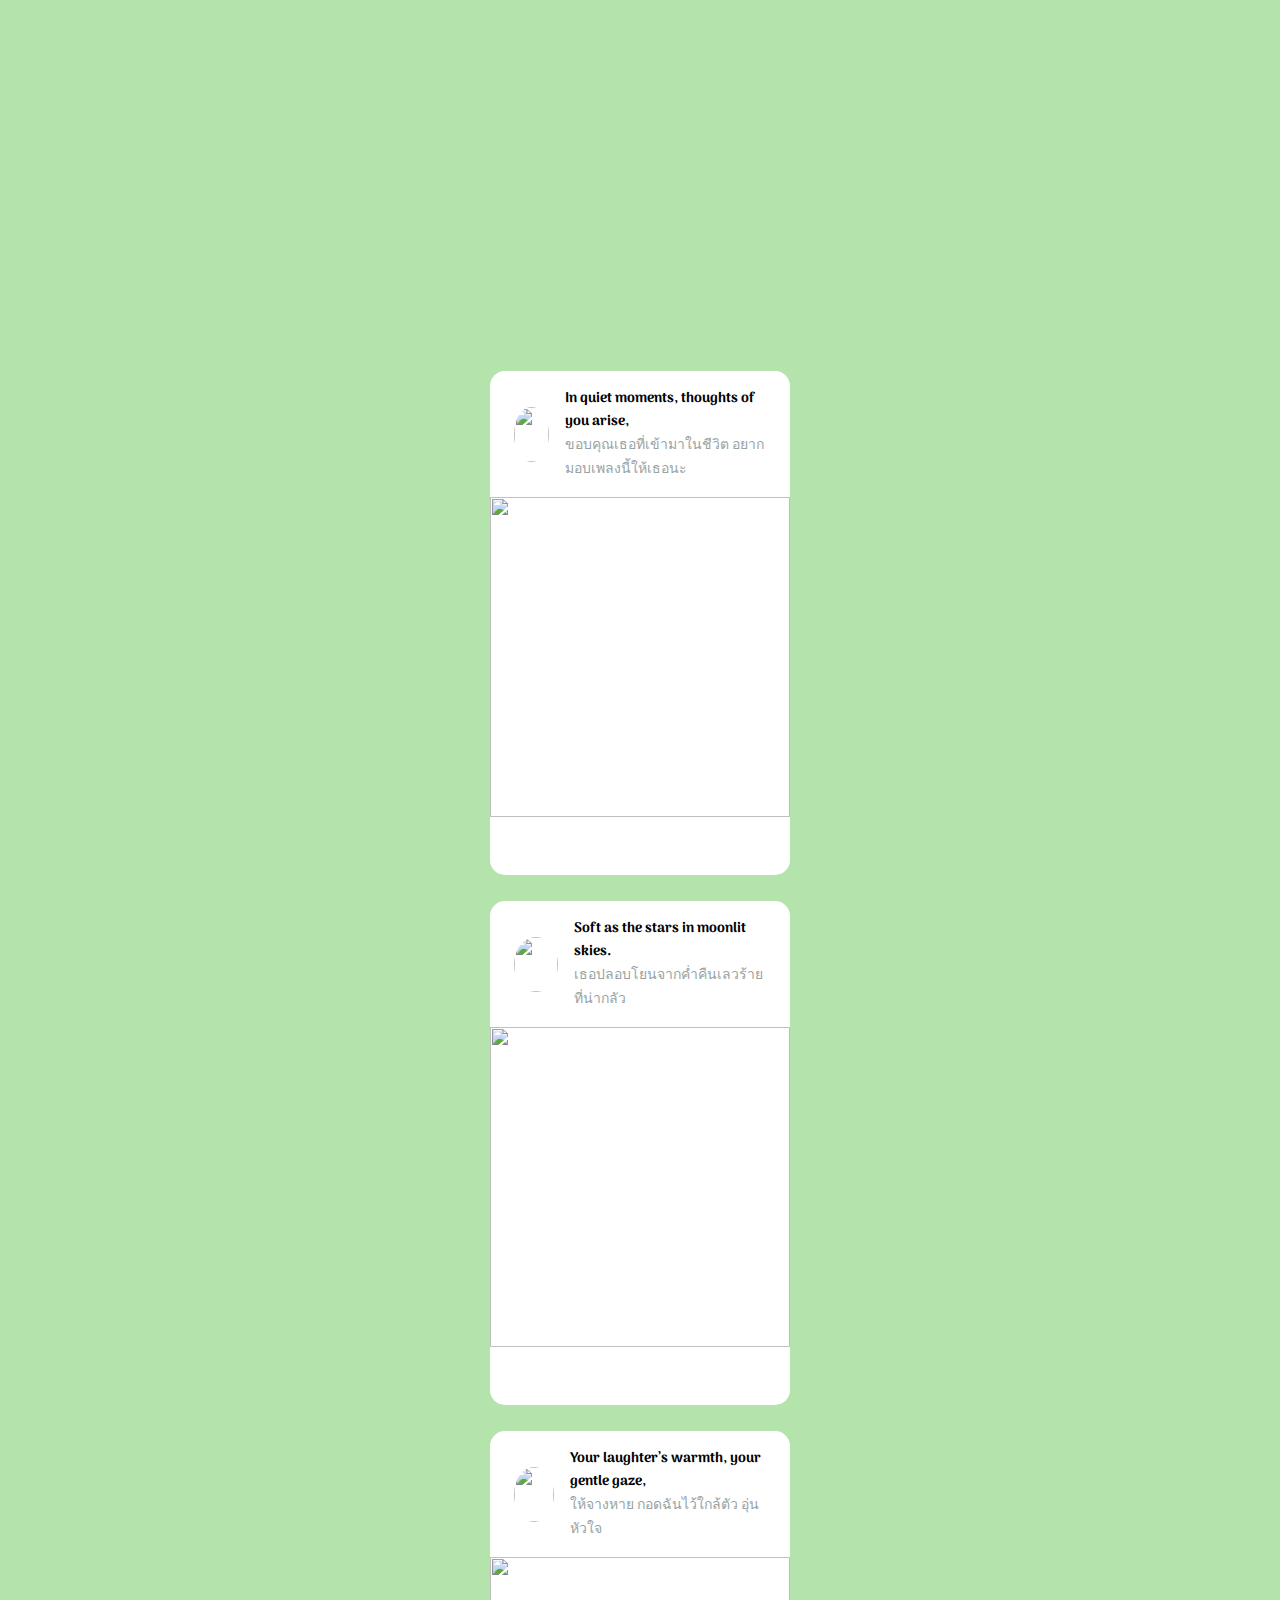
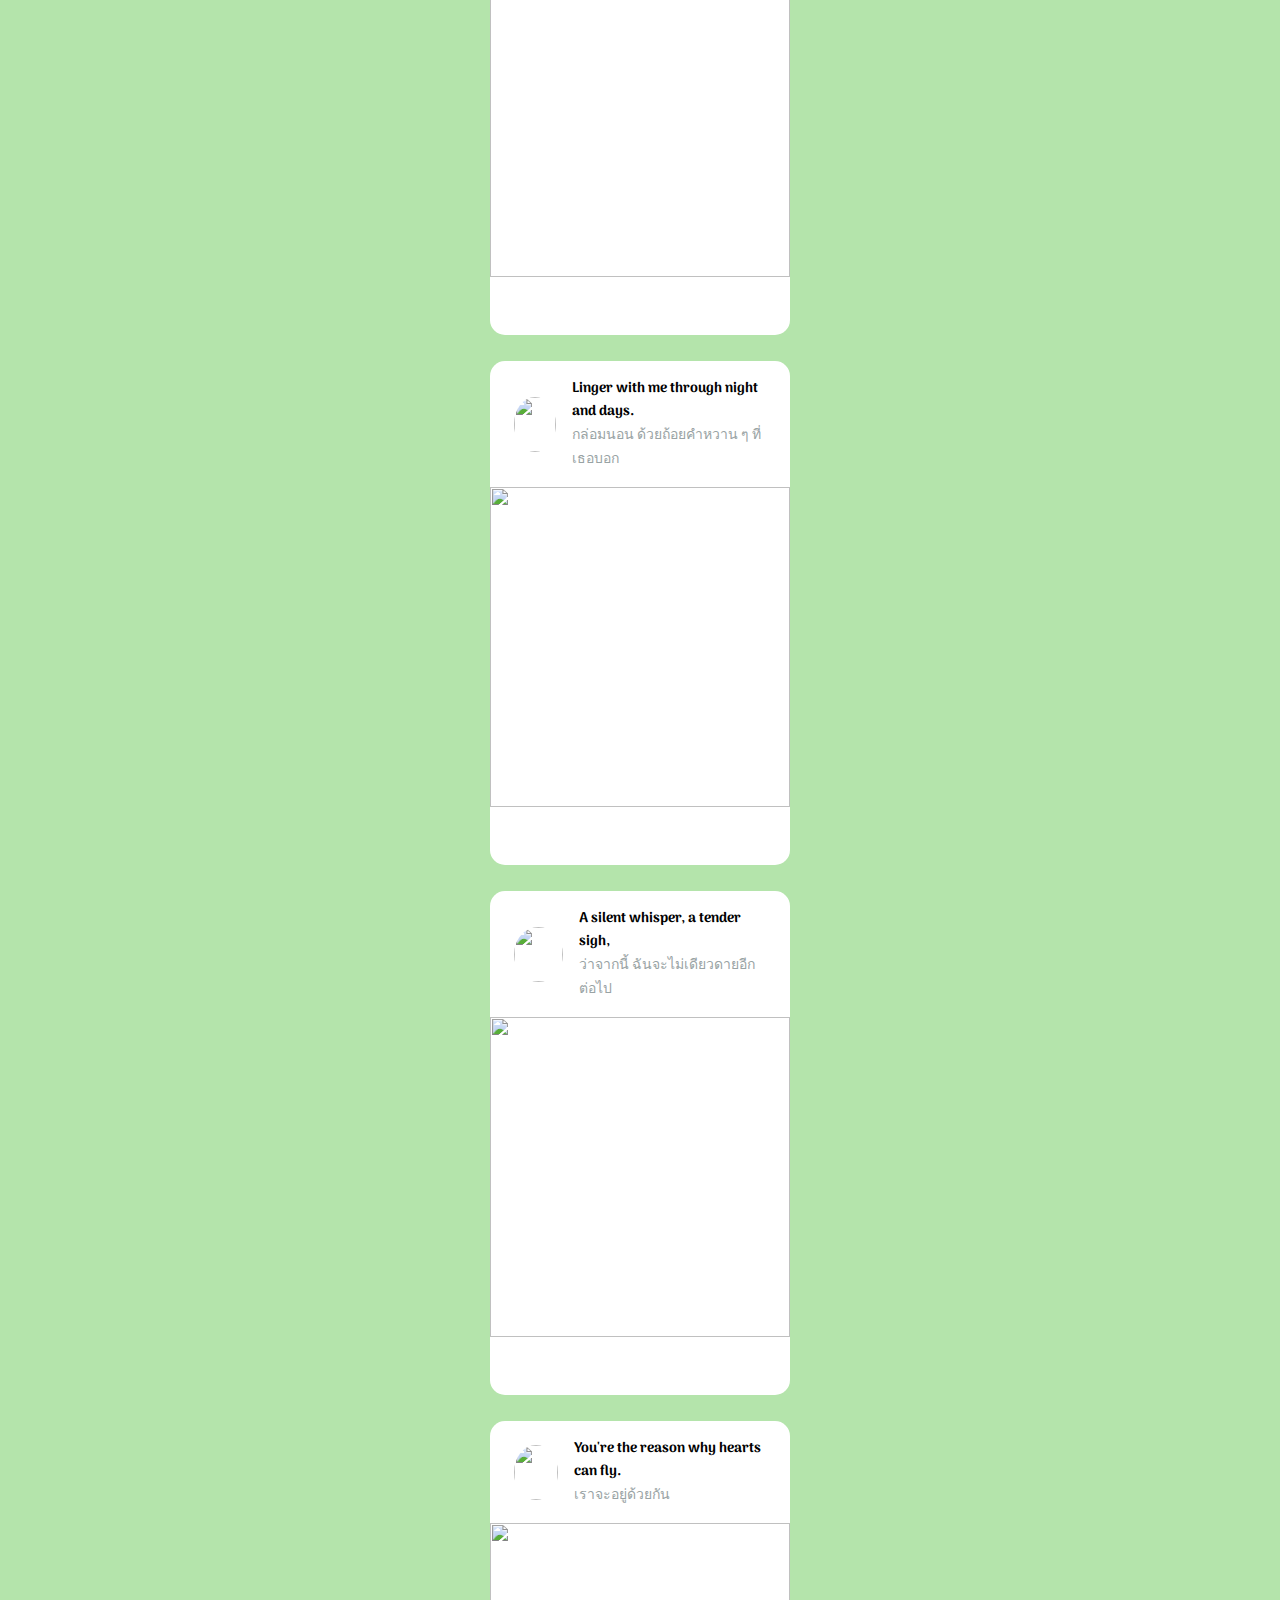
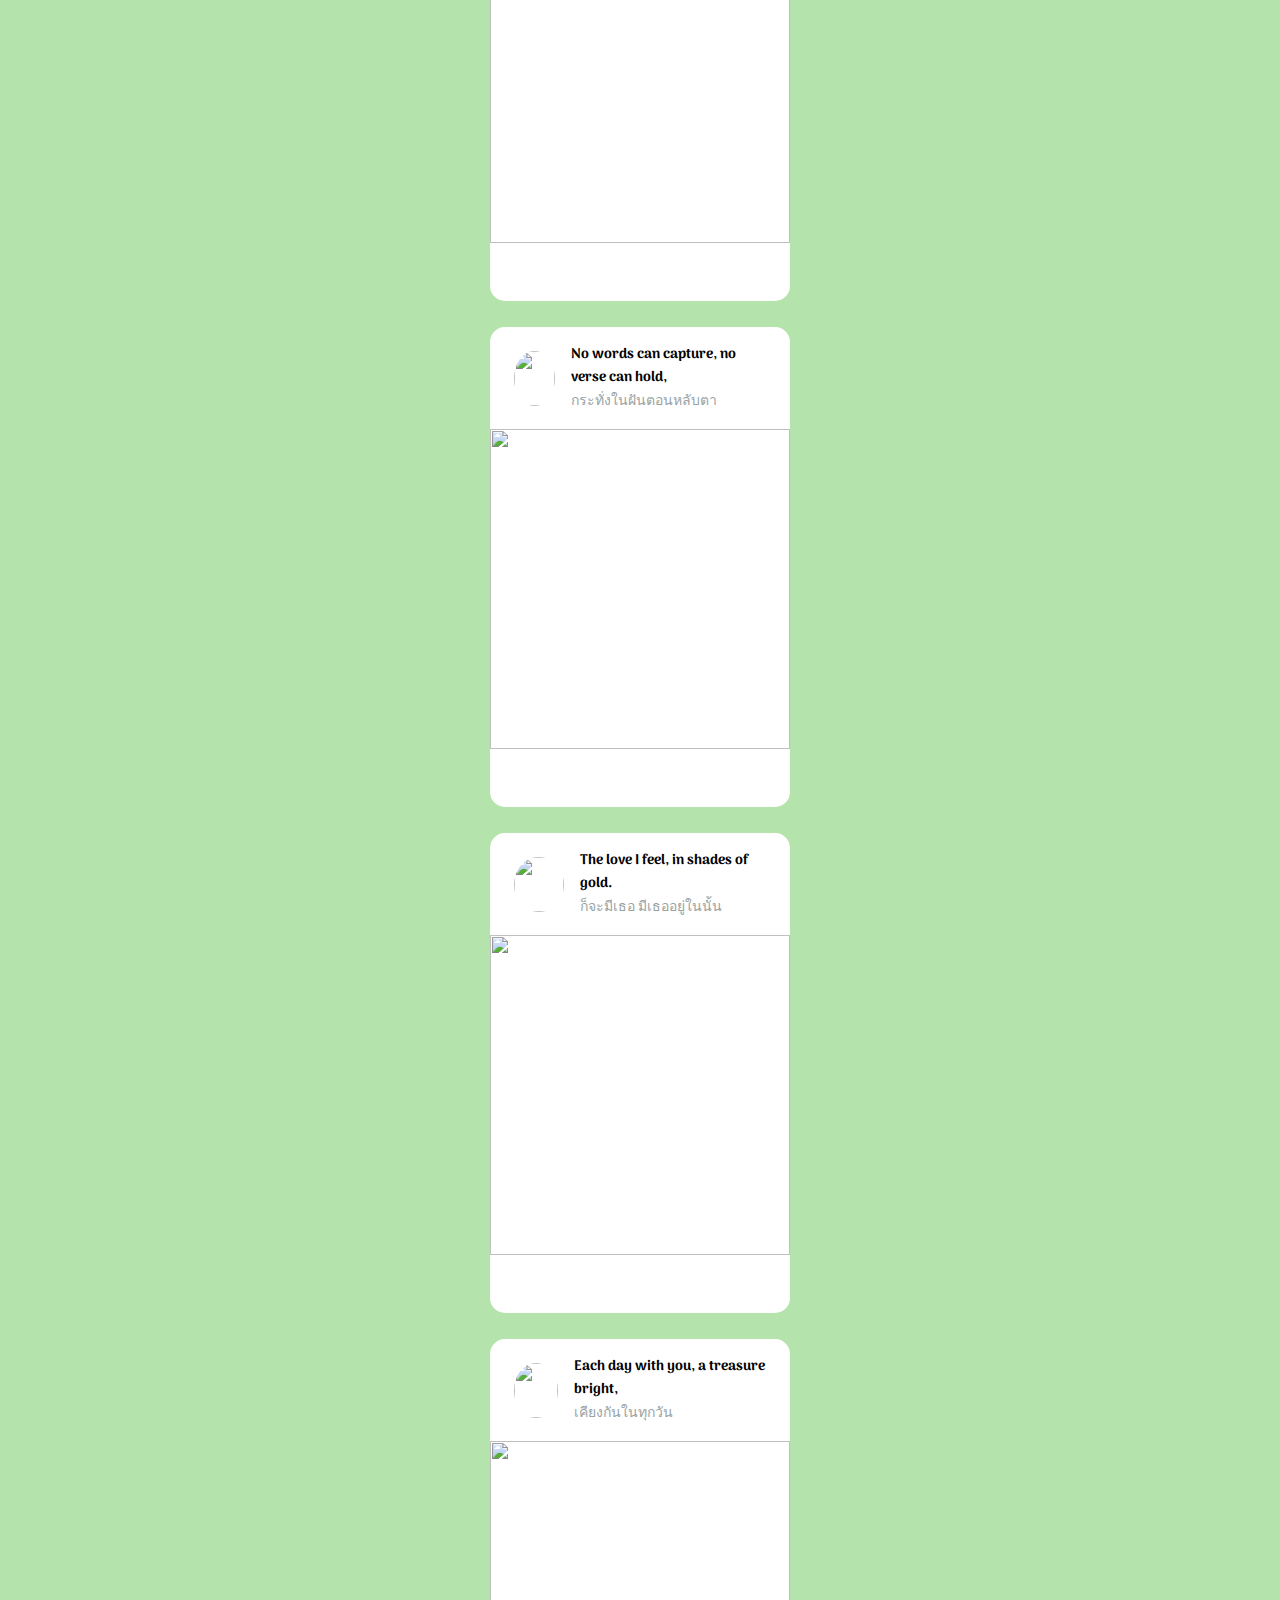
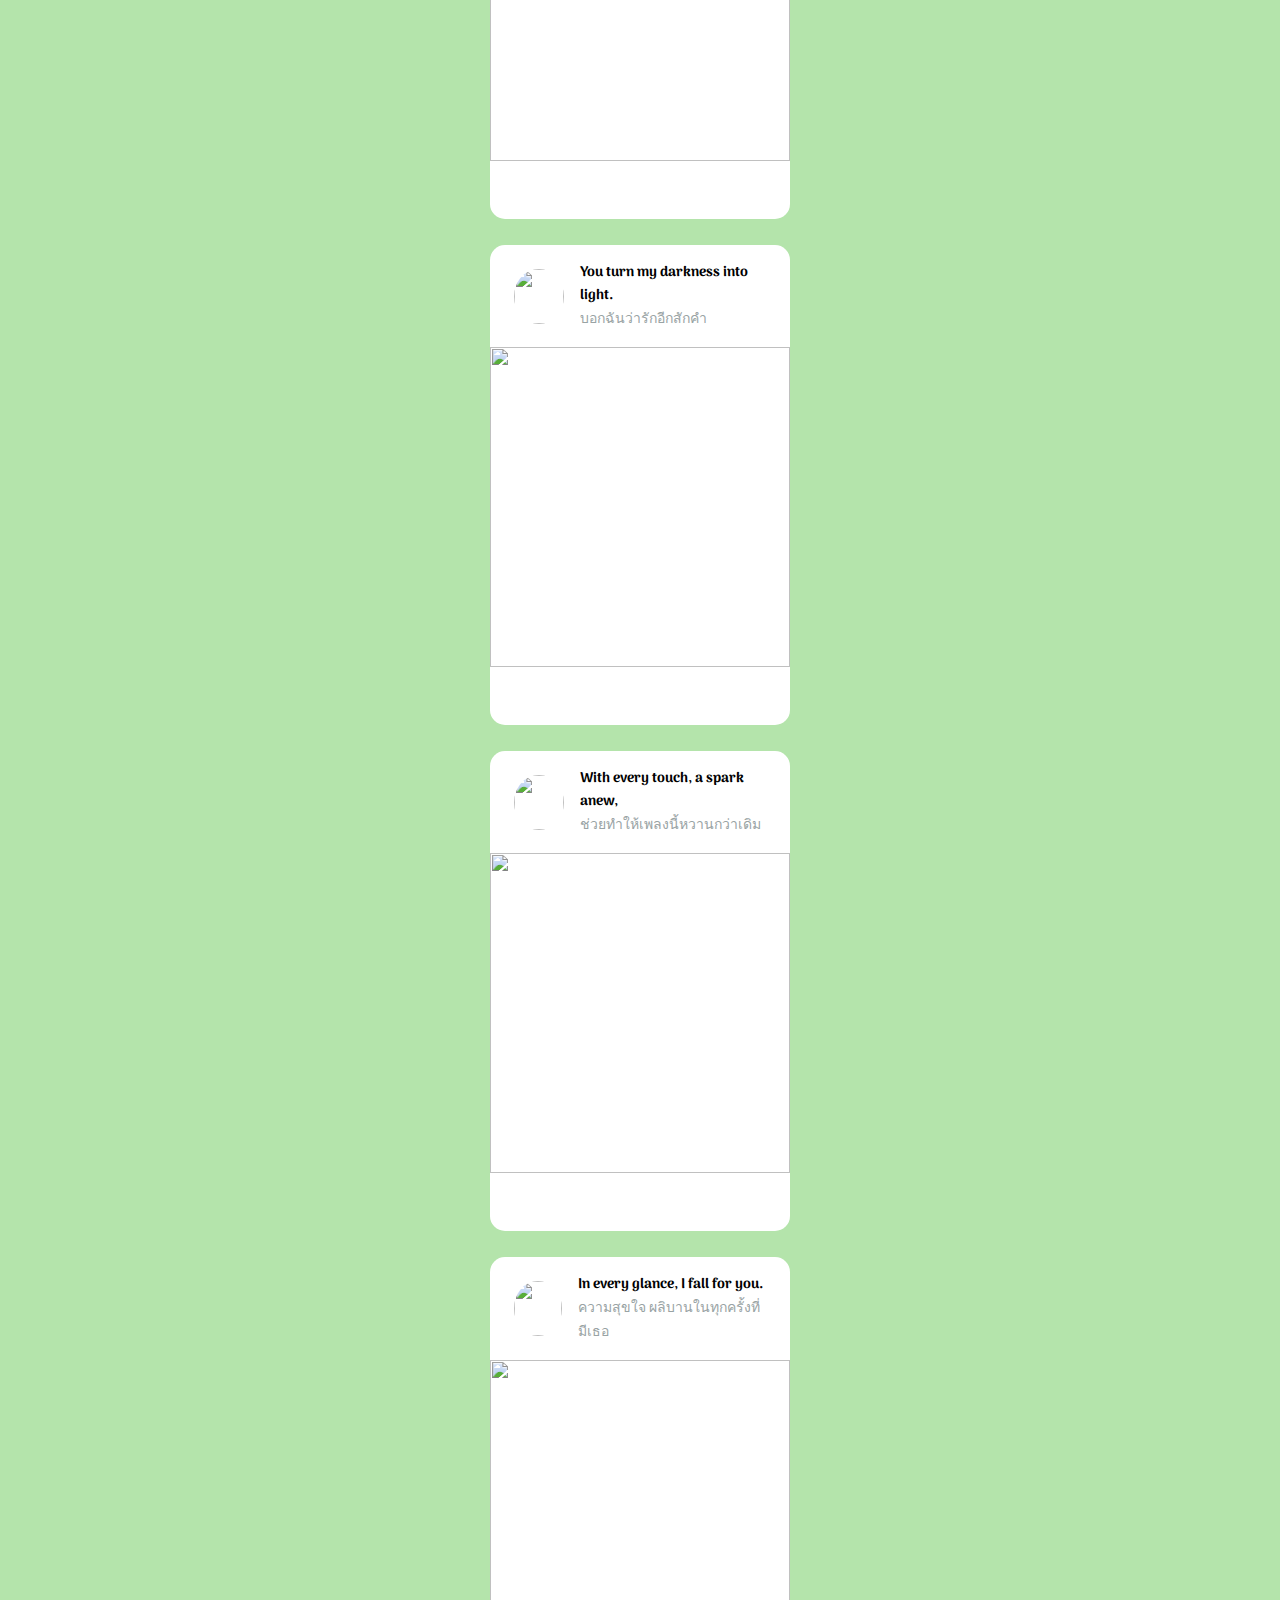
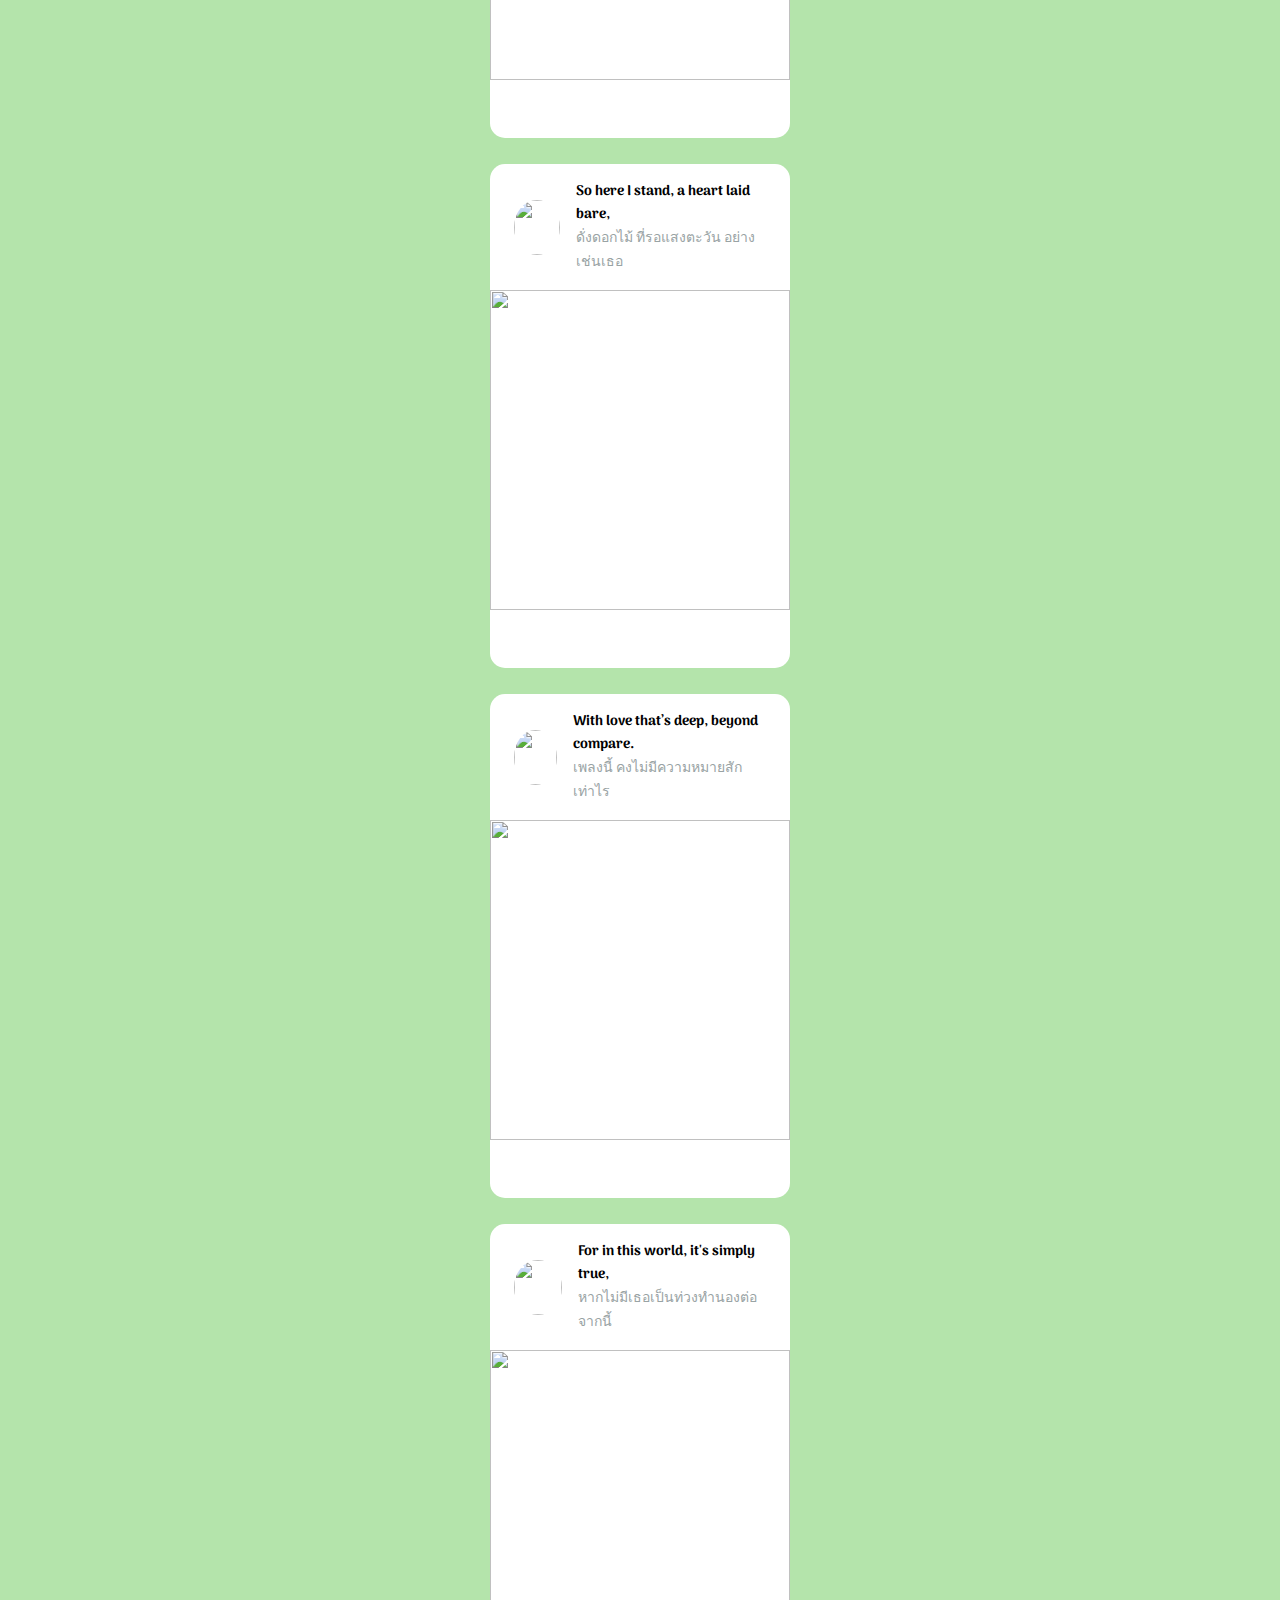
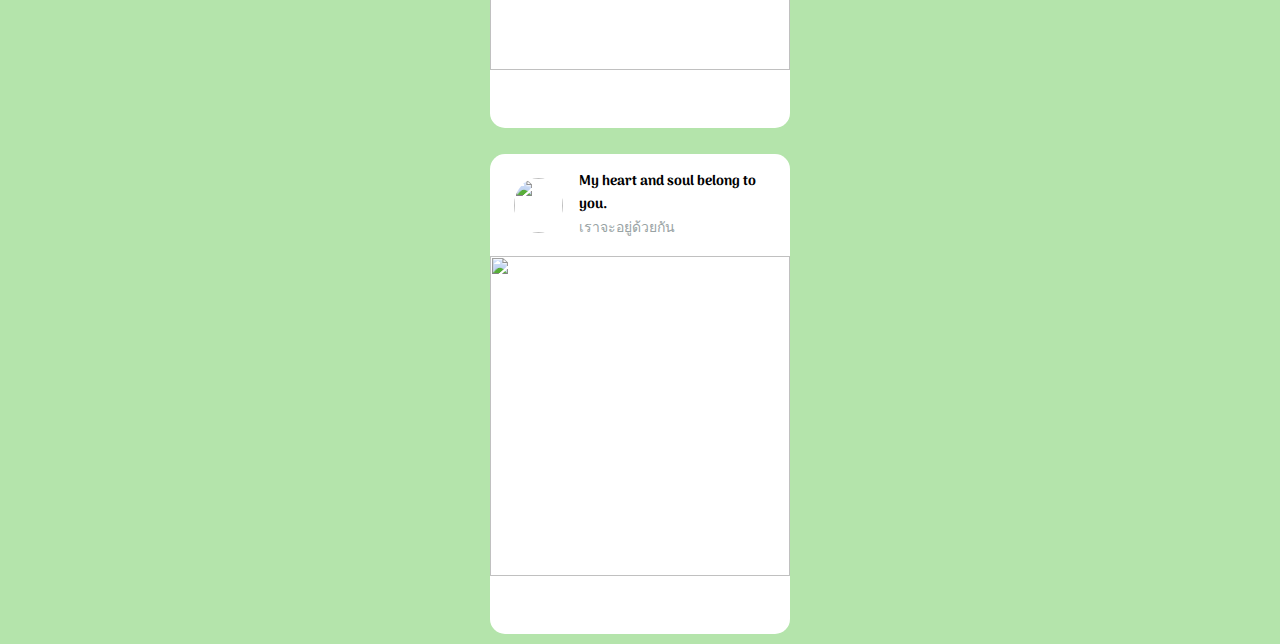
==== commit eba50d7d: "Add files via upload" ====
--- a/index2.html
+++ b/index2.html
@@ -15,374 +15,374 @@
         <br>
     <div class="post">
         <div class="head">
-        <div class="profile"><img src="https://images.unsplash.com/photo-1534350131724-2a405f7108cb?w=500&auto=format&fit=crop&q=60&ixlib=rb-4.0.3&ixid=M3wxMjA3fDB8MHxzZWFyY2h8MzJ8fHJldHJvJTIwcGVvcGxlfGVufDB8MXwwfHx8MA%3D%3D" alt=""></div>
-        <div class="content">
-        <h3>KKKK</h3>
-        <p>i beside with u</p>
-    </div>
-    </div>
-    <div class="body">
-        <img src="/ACY (1).PNG" alt="">
-    </div>
-    <div class="footer">
-        <div class="left">
-            <button><i class="fa-regular fa-heart"></i></button>
-            <button><i class="fa-regular fa-comment"></i></button>
-            <button><i class="fa-regular fa-paper-plane"></i></button>
-        </div>
-        <div class="right">
-            <button><i class="fa-regular fa-bookmark"></i></button>
-        </div>
-        </div>
-
-    </div>
-    <br>
-    <div class="post">
-        <div class="head">
-        <div class="profile"><img src="https://images.unsplash.com/photo-1534350131724-2a405f7108cb?w=500&auto=format&fit=crop&q=60&ixlib=rb-4.0.3&ixid=M3wxMjA3fDB8MHxzZWFyY2h8MzJ8fHJldHJvJTIwcGVvcGxlfGVufDB8MXwwfHx8MA%3D%3D" alt=""></div>
-        <div class="content">
-        <h3>KKKK</h3>
-        <p>i beside with u</p>
-    </div>
-    </div>
-    <div class="body">
-        <img src="/ACY (14).JPG" alt="">
-    </div>
-    <div class="footer">
-        <div class="left">
-            <button><i class="fa-regular fa-heart"></i></button>
-            <button><i class="fa-regular fa-comment"></i></button>
-            <button><i class="fa-regular fa-paper-plane"></i></button>
-        </div>
-        <div class="right">
-            <button><i class="fa-regular fa-bookmark"></i></button>
-        </div>
-        </div>
-
-    </div>
-    <br>
-    <div class="post">
-        <div class="head">
-        <div class="profile"><img src="https://images.unsplash.com/photo-1534350131724-2a405f7108cb?w=500&auto=format&fit=crop&q=60&ixlib=rb-4.0.3&ixid=M3wxMjA3fDB8MHxzZWFyY2h8MzJ8fHJldHJvJTIwcGVvcGxlfGVufDB8MXwwfHx8MA%3D%3D" alt=""></div>
-        <div class="content">
-        <h3>KKKK</h3>
-        <p>i beside with u</p>
-    </div>
-    </div>
-    <div class="body">
-        <img src="/ACY (15).JPG" alt="">
-    </div>
-    <div class="footer">
-        <div class="left">
-            <button><i class="fa-regular fa-heart"></i></button>
-            <button><i class="fa-regular fa-comment"></i></button>
-            <button><i class="fa-regular fa-paper-plane"></i></button>
-        </div>
-        <div class="right">
-            <button><i class="fa-regular fa-bookmark"></i></button>
-        </div>
-        </div>
-
-    </div>
-    <br>
-    <div class="post">
-        <div class="head">
-        <div class="profile"><img src="https://images.unsplash.com/photo-1534350131724-2a405f7108cb?w=500&auto=format&fit=crop&q=60&ixlib=rb-4.0.3&ixid=M3wxMjA3fDB8MHxzZWFyY2h8MzJ8fHJldHJvJTIwcGVvcGxlfGVufDB8MXwwfHx8MA%3D%3D" alt=""></div>
-        <div class="content">
-        <h3>KKKK</h3>
-        <p>i beside with u</p>
-    </div>
-    </div>
-    <div class="body">
-        <img src="/ACY (16).JPG" alt="">
-    </div>
-    <div class="footer">
-        <div class="left">
-            <button><i class="fa-regular fa-heart"></i></button>
-            <button><i class="fa-regular fa-comment"></i></button>
-            <button><i class="fa-regular fa-paper-plane"></i></button>
-        </div>
-        <div class="right">
-            <button><i class="fa-regular fa-bookmark"></i></button>
-        </div>
-        </div>
-
-    </div>
-    <br>
-    <div class="post">
-        <div class="head">
-        <div class="profile"><img src="https://images.unsplash.com/photo-1534350131724-2a405f7108cb?w=500&auto=format&fit=crop&q=60&ixlib=rb-4.0.3&ixid=M3wxMjA3fDB8MHxzZWFyY2h8MzJ8fHJldHJvJTIwcGVvcGxlfGVufDB8MXwwfHx8MA%3D%3D" alt=""></div>
-        <div class="content">
-        <h3>KKKK</h3>
-        <p>i beside with u</p>
-    </div>
-    </div>
-    <div class="body">
-        <img src="/ACY (17).JPG" alt="">
-    </div>
-    <div class="footer">
-        <div class="left">
-            <button><i class="fa-regular fa-heart"></i></button>
-            <button><i class="fa-regular fa-comment"></i></button>
-            <button><i class="fa-regular fa-paper-plane"></i></button>
-        </div>
-        <div class="right">
-            <button><i class="fa-regular fa-bookmark"></i></button>
-        </div>
-        </div>
-
-    </div>
-    <br>
-    <div class="post">
-        <div class="head">
-        <div class="profile"><img src="https://images.unsplash.com/photo-1534350131724-2a405f7108cb?w=500&auto=format&fit=crop&q=60&ixlib=rb-4.0.3&ixid=M3wxMjA3fDB8MHxzZWFyY2h8MzJ8fHJldHJvJTIwcGVvcGxlfGVufDB8MXwwfHx8MA%3D%3D" alt=""></div>
-        <div class="content">
-        <h3>KKKK</h3>
-        <p>i beside with u</p>
-    </div>
-    </div>
-    <div class="body">
-        <img src="/ACY (19).JPG" alt="">
-    </div>
-    <div class="footer">
-        <div class="left">
-            <button><i class="fa-regular fa-heart"></i></button>
-            <button><i class="fa-regular fa-comment"></i></button>
-            <button><i class="fa-regular fa-paper-plane"></i></button>
-        </div>
-        <div class="right">
-            <button><i class="fa-regular fa-bookmark"></i></button>
-        </div>
-        </div>
-
-    </div>
-    <br>
-    <div class="post">
-        <div class="head">
-        <div class="profile"><img src="https://images.unsplash.com/photo-1534350131724-2a405f7108cb?w=500&auto=format&fit=crop&q=60&ixlib=rb-4.0.3&ixid=M3wxMjA3fDB8MHxzZWFyY2h8MzJ8fHJldHJvJTIwcGVvcGxlfGVufDB8MXwwfHx8MA%3D%3D" alt=""></div>
-        <div class="content">
-        <h3>KKKK</h3>
-        <p>i beside with u</p>
-    </div>
-    </div>
-    <div class="body">
-        <img src="/ACY (2).JPG" alt="">
-    </div>
-    <div class="footer">
-        <div class="left">
-            <button><i class="fa-regular fa-heart"></i></button>
-            <button><i class="fa-regular fa-comment"></i></button>
-            <button><i class="fa-regular fa-paper-plane"></i></button>
-        </div>
-        <div class="right">
-            <button><i class="fa-regular fa-bookmark"></i></button>
-        </div>
-        </div>
-
-    </div>
-    <br>
-    <div class="post">
-        <div class="head">
-        <div class="profile"><img src="https://images.unsplash.com/photo-1534350131724-2a405f7108cb?w=500&auto=format&fit=crop&q=60&ixlib=rb-4.0.3&ixid=M3wxMjA3fDB8MHxzZWFyY2h8MzJ8fHJldHJvJTIwcGVvcGxlfGVufDB8MXwwfHx8MA%3D%3D" alt=""></div>
-        <div class="content">
-        <h3>KKKK</h3>
-        <p>i beside with u</p>
-    </div>
-    </div>
-    <div class="body">
-        <img src="/ACY (20).JPG" alt="">
-    </div>
-    <div class="footer">
-        <div class="left">
-            <button><i class="fa-regular fa-heart"></i></button>
-            <button><i class="fa-regular fa-comment"></i></button>
-            <button><i class="fa-regular fa-paper-plane"></i></button>
-        </div>
-        <div class="right">
-            <button><i class="fa-regular fa-bookmark"></i></button>
-        </div>
-        </div>
-
-    </div>
-    <br>
-    <div class="post">
-        <div class="head">
-        <div class="profile"><img src="https://images.unsplash.com/photo-1534350131724-2a405f7108cb?w=500&auto=format&fit=crop&q=60&ixlib=rb-4.0.3&ixid=M3wxMjA3fDB8MHxzZWFyY2h8MzJ8fHJldHJvJTIwcGVvcGxlfGVufDB8MXwwfHx8MA%3D%3D" alt=""></div>
-        <div class="content">
-        <h3>KKKK</h3>
-        <p>i beside with u</p>
-    </div>
-    </div>
-    <div class="body">
-        <img src="/ACY (21).JPG" alt="">
-    </div>
-    <div class="footer">
-        <div class="left">
-            <button><i class="fa-regular fa-heart"></i></button>
-            <button><i class="fa-regular fa-comment"></i></button>
-            <button><i class="fa-regular fa-paper-plane"></i></button>
-        </div>
-        <div class="right">
-            <button><i class="fa-regular fa-bookmark"></i></button>
-        </div>
-        </div>
-
-    </div>
-    <br>
-    <div class="post">
-        <div class="head">
-        <div class="profile"><img src="https://images.unsplash.com/photo-1534350131724-2a405f7108cb?w=500&auto=format&fit=crop&q=60&ixlib=rb-4.0.3&ixid=M3wxMjA3fDB8MHxzZWFyY2h8MzJ8fHJldHJvJTIwcGVvcGxlfGVufDB8MXwwfHx8MA%3D%3D" alt=""></div>
-        <div class="content">
-        <h3>KKKK</h3>
-        <p>i beside with u</p>
-    </div>
-    </div>
-    <div class="body">
-        <img src="/ACY (3).JPG" alt="">
-    </div>
-    <div class="footer">
-        <div class="left">
-            <button><i class="fa-regular fa-heart"></i></button>
-            <button><i class="fa-regular fa-comment"></i></button>
-            <button><i class="fa-regular fa-paper-plane"></i></button>
-        </div>
-        <div class="right">
-            <button><i class="fa-regular fa-bookmark"></i></button>
-        </div>
-        </div>
-
-    </div>
-    <br>
-    <div class="post">
-        <div class="head">
-        <div class="profile"><img src="https://images.unsplash.com/photo-1534350131724-2a405f7108cb?w=500&auto=format&fit=crop&q=60&ixlib=rb-4.0.3&ixid=M3wxMjA3fDB8MHxzZWFyY2h8MzJ8fHJldHJvJTIwcGVvcGxlfGVufDB8MXwwfHx8MA%3D%3D" alt=""></div>
-        <div class="content">
-        <h3>KKKK</h3>
-        <p>i beside with u</p>
-    </div>
-    </div>
-    <div class="body">
-        <img src="/ACY (4).JPG" alt="">
-    </div>
-    <div class="footer">
-        <div class="left">
-            <button><i class="fa-regular fa-heart"></i></button>
-            <button><i class="fa-regular fa-comment"></i></button>
-            <button><i class="fa-regular fa-paper-plane"></i></button>
-        </div>
-        <div class="right">
-            <button><i class="fa-regular fa-bookmark"></i></button>
-        </div>
-        </div>
-
-    </div>
-    <br>
-    <div class="post">
-        <div class="head">
-        <div class="profile"><img src="https://images.unsplash.com/photo-1534350131724-2a405f7108cb?w=500&auto=format&fit=crop&q=60&ixlib=rb-4.0.3&ixid=M3wxMjA3fDB8MHxzZWFyY2h8MzJ8fHJldHJvJTIwcGVvcGxlfGVufDB8MXwwfHx8MA%3D%3D" alt=""></div>
-        <div class="content">
-        <h3>KKKK</h3>
-        <p>i beside with u</p>
-    </div>
-    </div>
-    <div class="body">
-        <img src="/ACY (5).jpg" alt="">
-    </div>
-    <div class="footer">
-        <div class="left">
-            <button><i class="fa-regular fa-heart"></i></button>
-            <button><i class="fa-regular fa-comment"></i></button>
-            <button><i class="fa-regular fa-paper-plane"></i></button>
-        </div>
-        <div class="right">
-            <button><i class="fa-regular fa-bookmark"></i></button>
-        </div>
-        </div>
-
-    </div>
-    <br>
-    <div class="post">
-        <div class="head">
-        <div class="profile"><img src="https://images.unsplash.com/photo-1534350131724-2a405f7108cb?w=500&auto=format&fit=crop&q=60&ixlib=rb-4.0.3&ixid=M3wxMjA3fDB8MHxzZWFyY2h8MzJ8fHJldHJvJTIwcGVvcGxlfGVufDB8MXwwfHx8MA%3D%3D" alt=""></div>
-        <div class="content">
-        <h3>KKKK</h3>
-        <p>i beside with u</p>
-    </div>
-    </div>
-    <div class="body">
-        <img src="/ACY (6).jpg" alt="">
-    </div>
-    <div class="footer">
-        <div class="left">
-            <button><i class="fa-regular fa-heart"></i></button>
-            <button><i class="fa-regular fa-comment"></i></button>
-            <button><i class="fa-regular fa-paper-plane"></i></button>
-        </div>
-        <div class="right">
-            <button><i class="fa-regular fa-bookmark"></i></button>
-        </div>
-        </div>
-
-    </div>
-    <br>
-    <div class="post">
-        <div class="head">
-        <div class="profile"><img src="https://images.unsplash.com/photo-1534350131724-2a405f7108cb?w=500&auto=format&fit=crop&q=60&ixlib=rb-4.0.3&ixid=M3wxMjA3fDB8MHxzZWFyY2h8MzJ8fHJldHJvJTIwcGVvcGxlfGVufDB8MXwwfHx8MA%3D%3D" alt=""></div>
-        <div class="content">
-        <h3>KKKK</h3>
-        <p>i beside with u</p>
-    </div>
-    </div>
-    <div class="body">
-        <img src="/ACY (7).JPG" alt="">
-    </div>
-    <div class="footer">
-        <div class="left">
-            <button><i class="fa-regular fa-heart"></i></button>
-            <button><i class="fa-regular fa-comment"></i></button>
-            <button><i class="fa-regular fa-paper-plane"></i></button>
-        </div>
-        <div class="right">
-            <button><i class="fa-regular fa-bookmark"></i></button>
-        </div>
-        </div>
-
-    </div>
-    <br>
-    <div class="post">
-        <div class="head">
-        <div class="profile"><img src="https://images.unsplash.com/photo-1534350131724-2a405f7108cb?w=500&auto=format&fit=crop&q=60&ixlib=rb-4.0.3&ixid=M3wxMjA3fDB8MHxzZWFyY2h8MzJ8fHJldHJvJTIwcGVvcGxlfGVufDB8MXwwfHx8MA%3D%3D" alt=""></div>
-        <div class="content">
-        <h3>KKKK</h3>
-        <p>i beside with u</p>
-    </div>
-    </div>
-    <div class="body">
-        <img src="/ACY (8).JPG" alt="">
-    </div>
-    <div class="footer">
-        <div class="left">
-            <button><i class="fa-regular fa-heart"></i></button>
-            <button><i class="fa-regular fa-comment"></i></button>
-            <button><i class="fa-regular fa-paper-plane"></i></button>
-        </div>
-        <div class="right">
-            <button><i class="fa-regular fa-bookmark"></i></button>
-        </div>
-        </div>
-
-    </div>
-    <br>
-    <div class="post">
-        <div class="head">
-        <div class="profile"><img src="https://images.unsplash.com/photo-1534350131724-2a405f7108cb?w=500&auto=format&fit=crop&q=60&ixlib=rb-4.0.3&ixid=M3wxMjA3fDB8MHxzZWFyY2h8MzJ8fHJldHJvJTIwcGVvcGxlfGVufDB8MXwwfHx8MA%3D%3D" alt=""></div>
-        <div class="content">
-        <h3>KKKK</h3>
-        <p>i beside with u</p>
-    </div>
-    </div>
-    <div class="body">
-        <img src="/ACY.JPG" alt="">
+        <div class="profile"><img src="/GG1.png" alt=""></div>
+        <div class="content">
+        <h3>In quiet moments, thoughts of you arise,</h3>
+        <p>ขอบคุณเธอที่เข้ามาในชีวิต อยากมอบเพลงนี้ให้เธอนะ</p>
+    </div>
+    </div>
+    <div class="body">
+        <img src="/images/AC/ACY (1).PNG" alt="">
+    </div>
+    <div class="footer">
+        <div class="left">
+            <button><i class="fa-regular fa-heart"></i></button>
+            <button><i class="fa-regular fa-comment"></i></button>
+            <button><i class="fa-regular fa-paper-plane"></i></button>
+        </div>
+        <div class="right">
+            <button><i class="fa-regular fa-bookmark"></i></button>
+        </div>
+        </div>
+
+    </div>
+    <br>
+    <div class="post">
+        <div class="head">
+        <div class="profile"><img src="/GG1.png" alt=""></div>
+        <div class="content">
+        <h3>Soft as the stars in moonlit skies.</h3>
+        <p>เธอปลอบโยนจากค่ำคืนเลวร้ายที่น่ากลัว</p>
+    </div>
+    </div>
+    <div class="body">
+        <img src="/images/AC/ACY (14).JPG" alt="">
+    </div>
+    <div class="footer">
+        <div class="left">
+            <button><i class="fa-regular fa-heart"></i></button>
+            <button><i class="fa-regular fa-comment"></i></button>
+            <button><i class="fa-regular fa-paper-plane"></i></button>
+        </div>
+        <div class="right">
+            <button><i class="fa-regular fa-bookmark"></i></button>
+        </div>
+        </div>
+
+    </div>
+    <br>
+    <div class="post">
+        <div class="head">
+        <div class="profile"><img src="/GG1.png" alt=""></div>
+        <div class="content">
+        <h3>Your laughter’s warmth, your gentle gaze,</h3>
+        <p>ให้จางหาย กอดฉันไว้ใกล้ตัว อุ่นหัวใจ</p>
+    </div>
+    </div>
+    <div class="body">
+        <img src="/images/AC/ACY (15).JPG" alt="">
+    </div>
+    <div class="footer">
+        <div class="left">
+            <button><i class="fa-regular fa-heart"></i></button>
+            <button><i class="fa-regular fa-comment"></i></button>
+            <button><i class="fa-regular fa-paper-plane"></i></button>
+        </div>
+        <div class="right">
+            <button><i class="fa-regular fa-bookmark"></i></button>
+        </div>
+        </div>
+
+    </div>
+    <br>
+    <div class="post">
+        <div class="head">
+        <div class="profile"><img src="/GG1.png" alt=""></div>
+        <div class="content">
+        <h3>Linger with me through night and days.</h3>
+        <p>กล่อมนอน ด้วยถ้อยคำหวาน ๆ ที่เธอบอก</p>
+    </div>
+    </div>
+    <div class="body">
+        <img src="/images/AC/ACY (16).JPG" alt="">
+    </div>
+    <div class="footer">
+        <div class="left">
+            <button><i class="fa-regular fa-heart"></i></button>
+            <button><i class="fa-regular fa-comment"></i></button>
+            <button><i class="fa-regular fa-paper-plane"></i></button>
+        </div>
+        <div class="right">
+            <button><i class="fa-regular fa-bookmark"></i></button>
+        </div>
+        </div>
+
+    </div>
+    <br>
+    <div class="post">
+        <div class="head">
+        <div class="profile"><img src="/GG1.png" alt=""></div>
+        <div class="content">
+        <h3>A silent whisper, a tender sigh,</h3>
+        <p>ว่าจากนี้ ฉันจะไม่เดียวดายอีกต่อไป</p>
+    </div>
+    </div>
+    <div class="body">
+        <img src="/images/AC/ACY (17).JPG" alt="">
+    </div>
+    <div class="footer">
+        <div class="left">
+            <button><i class="fa-regular fa-heart"></i></button>
+            <button><i class="fa-regular fa-comment"></i></button>
+            <button><i class="fa-regular fa-paper-plane"></i></button>
+        </div>
+        <div class="right">
+            <button><i class="fa-regular fa-bookmark"></i></button>
+        </div>
+        </div>
+
+    </div>
+    <br>
+    <div class="post">
+        <div class="head">
+        <div class="profile"><img src="/GG1.png" alt=""></div>
+        <div class="content">
+        <h3>You're the reason why hearts can fly.</h3>
+        <p>เราจะอยู่ด้วยกัน</p>
+    </div>
+    </div>
+    <div class="body">
+        <img src="/images/AC/ACY (19).JPG" alt="">
+    </div>
+    <div class="footer">
+        <div class="left">
+            <button><i class="fa-regular fa-heart"></i></button>
+            <button><i class="fa-regular fa-comment"></i></button>
+            <button><i class="fa-regular fa-paper-plane"></i></button>
+        </div>
+        <div class="right">
+            <button><i class="fa-regular fa-bookmark"></i></button>
+        </div>
+        </div>
+
+    </div>
+    <br>
+    <div class="post">
+        <div class="head">
+        <div class="profile"><img src="/GG1.png" alt=""></div>
+        <div class="content">
+        <h3>No words can capture, no verse can hold,</h3>
+        <p>กระทั่งในฝันตอนหลับตา</p>
+    </div>
+    </div>
+    <div class="body">
+        <img src="/images/AC/ACY (2).JPG" alt="">
+    </div>
+    <div class="footer">
+        <div class="left">
+            <button><i class="fa-regular fa-heart"></i></button>
+            <button><i class="fa-regular fa-comment"></i></button>
+            <button><i class="fa-regular fa-paper-plane"></i></button>
+        </div>
+        <div class="right">
+            <button><i class="fa-regular fa-bookmark"></i></button>
+        </div>
+        </div>
+
+    </div>
+    <br>
+    <div class="post">
+        <div class="head">
+        <div class="profile"><img src="/GG1.png" alt=""></div>
+        <div class="content">
+        <h3>The love I feel, in shades of gold.</h3>
+        <p>ก็จะมีเธอ มีเธออยู่ในนั้น</p>
+    </div>
+    </div>
+    <div class="body">
+        <img src="/images/AC/ACY (20).JPG" alt="">
+    </div>
+    <div class="footer">
+        <div class="left">
+            <button><i class="fa-regular fa-heart"></i></button>
+            <button><i class="fa-regular fa-comment"></i></button>
+            <button><i class="fa-regular fa-paper-plane"></i></button>
+        </div>
+        <div class="right">
+            <button><i class="fa-regular fa-bookmark"></i></button>
+        </div>
+        </div>
+
+    </div>
+    <br>
+    <div class="post">
+        <div class="head">
+        <div class="profile"><img src="/GG1.png" alt=""></div>
+        <div class="content">
+        <h3>Each day with you, a treasure bright,</h3>
+        <p>เคียงกันในทุกวัน</p>
+    </div>
+    </div>
+    <div class="body">
+        <img src="/images/AC/ACY (21).JPG" alt="">
+    </div>
+    <div class="footer">
+        <div class="left">
+            <button><i class="fa-regular fa-heart"></i></button>
+            <button><i class="fa-regular fa-comment"></i></button>
+            <button><i class="fa-regular fa-paper-plane"></i></button>
+        </div>
+        <div class="right">
+            <button><i class="fa-regular fa-bookmark"></i></button>
+        </div>
+        </div>
+
+    </div>
+    <br>
+    <div class="post">
+        <div class="head">
+        <div class="profile"><img src="/GG1.png" alt=""></div>
+        <div class="content">
+        <h3>You turn my darkness into light.</h3>
+        <p>บอกฉันว่ารักอีกสักคำ</p>
+    </div>
+    </div>
+    <div class="body">
+        <img src="/images/AC/ACY (3).JPG" alt="">
+    </div>
+    <div class="footer">
+        <div class="left">
+            <button><i class="fa-regular fa-heart"></i></button>
+            <button><i class="fa-regular fa-comment"></i></button>
+            <button><i class="fa-regular fa-paper-plane"></i></button>
+        </div>
+        <div class="right">
+            <button><i class="fa-regular fa-bookmark"></i></button>
+        </div>
+        </div>
+
+    </div>
+    <br>
+    <div class="post">
+        <div class="head">
+        <div class="profile"><img src="/GG1.png" alt=""></div>
+        <div class="content">
+        <h3>With every touch, a spark anew,</h3>
+        <p>ช่วยทำให้เพลงนี้หวานกว่าเดิม</p>
+    </div>
+    </div>
+    <div class="body">
+        <img src="/images/AC/ACY (4).JPG" alt="">
+    </div>
+    <div class="footer">
+        <div class="left">
+            <button><i class="fa-regular fa-heart"></i></button>
+            <button><i class="fa-regular fa-comment"></i></button>
+            <button><i class="fa-regular fa-paper-plane"></i></button>
+        </div>
+        <div class="right">
+            <button><i class="fa-regular fa-bookmark"></i></button>
+        </div>
+        </div>
+
+    </div>
+    <br>
+    <div class="post">
+        <div class="head">
+        <div class="profile"><img src="/GG1.png" alt=""></div>
+        <div class="content">
+        <h3>In every glance, I fall for you.</h3>
+        <p>ความสุขใจ ผลิบานในทุกครั้งที่มีเธอ</p>
+    </div>
+    </div>
+    <div class="body">
+        <img src="/images/AC/ACY (5).jpg" alt="">
+    </div>
+    <div class="footer">
+        <div class="left">
+            <button><i class="fa-regular fa-heart"></i></button>
+            <button><i class="fa-regular fa-comment"></i></button>
+            <button><i class="fa-regular fa-paper-plane"></i></button>
+        </div>
+        <div class="right">
+            <button><i class="fa-regular fa-bookmark"></i></button>
+        </div>
+        </div>
+
+    </div>
+    <br>
+    <div class="post">
+        <div class="head">
+        <div class="profile"><img src="/GG1.png" alt=""></div>
+        <div class="content">
+        <h3>So here I stand, a heart laid bare,</h3>
+        <p>ดั่งดอกไม้ ที่รอแสงตะวัน อย่างเช่นเธอ</p>
+    </div>
+    </div>
+    <div class="body">
+        <img src="/images/AC/ACY (6).jpg" alt="">
+    </div>
+    <div class="footer">
+        <div class="left">
+            <button><i class="fa-regular fa-heart"></i></button>
+            <button><i class="fa-regular fa-comment"></i></button>
+            <button><i class="fa-regular fa-paper-plane"></i></button>
+        </div>
+        <div class="right">
+            <button><i class="fa-regular fa-bookmark"></i></button>
+        </div>
+        </div>
+
+    </div>
+    <br>
+    <div class="post">
+        <div class="head">
+        <div class="profile"><img src="/GG1.png" alt=""></div>
+        <div class="content">
+        <h3>With love that’s deep, beyond compare.</h3>
+        <p>เพลงนี้ คงไม่มีความหมายสักเท่าไร</p>
+    </div>
+    </div>
+    <div class="body">
+        <img src="/images/AC/ACY (7).JPG" alt="">
+    </div>
+    <div class="footer">
+        <div class="left">
+            <button><i class="fa-regular fa-heart"></i></button>
+            <button><i class="fa-regular fa-comment"></i></button>
+            <button><i class="fa-regular fa-paper-plane"></i></button>
+        </div>
+        <div class="right">
+            <button><i class="fa-regular fa-bookmark"></i></button>
+        </div>
+        </div>
+
+    </div>
+    <br>
+    <div class="post">
+        <div class="head">
+        <div class="profile"><img src="/GG1.png" alt=""></div>
+        <div class="content">
+        <h3>For in this world, it's simply true,</h3>
+        <p>หากไม่มีเธอเป็นท่วงทำนองต่อจากนี้</p>
+    </div>
+    </div>
+    <div class="body">
+        <img src="/images/AC/ACY (8).JPG" alt="">
+    </div>
+    <div class="footer">
+        <div class="left">
+            <button><i class="fa-regular fa-heart"></i></button>
+            <button><i class="fa-regular fa-comment"></i></button>
+            <button><i class="fa-regular fa-paper-plane"></i></button>
+        </div>
+        <div class="right">
+            <button><i class="fa-regular fa-bookmark"></i></button>
+        </div>
+        </div>
+
+    </div>
+    <br>
+    <div class="post">
+        <div class="head">
+        <div class="profile"><img src="/GG1.png" alt=""></div>
+        <div class="content">
+        <h3>My heart and soul belong to you.</h3>
+        <p>เราจะอยู่ด้วยกัน</p>
+    </div>
+    </div>
+    <div class="body">
+        <img src="/images/AC/ACY.JPG" alt="">
     </div>
     <div class="footer">
         <div class="left">
@@ -403,4 +403,4 @@
 
 
 </body>
-</html>
+</html>--- a/style2.css
+++ b/style2.css
@@ -45,6 +45,9 @@
     height: 100%;
     object-fit: cover;
 }
+.post .head .content h3{
+    font-size: 14px;
+}
 
 .post .head .content p {
     color: #99a3a4;
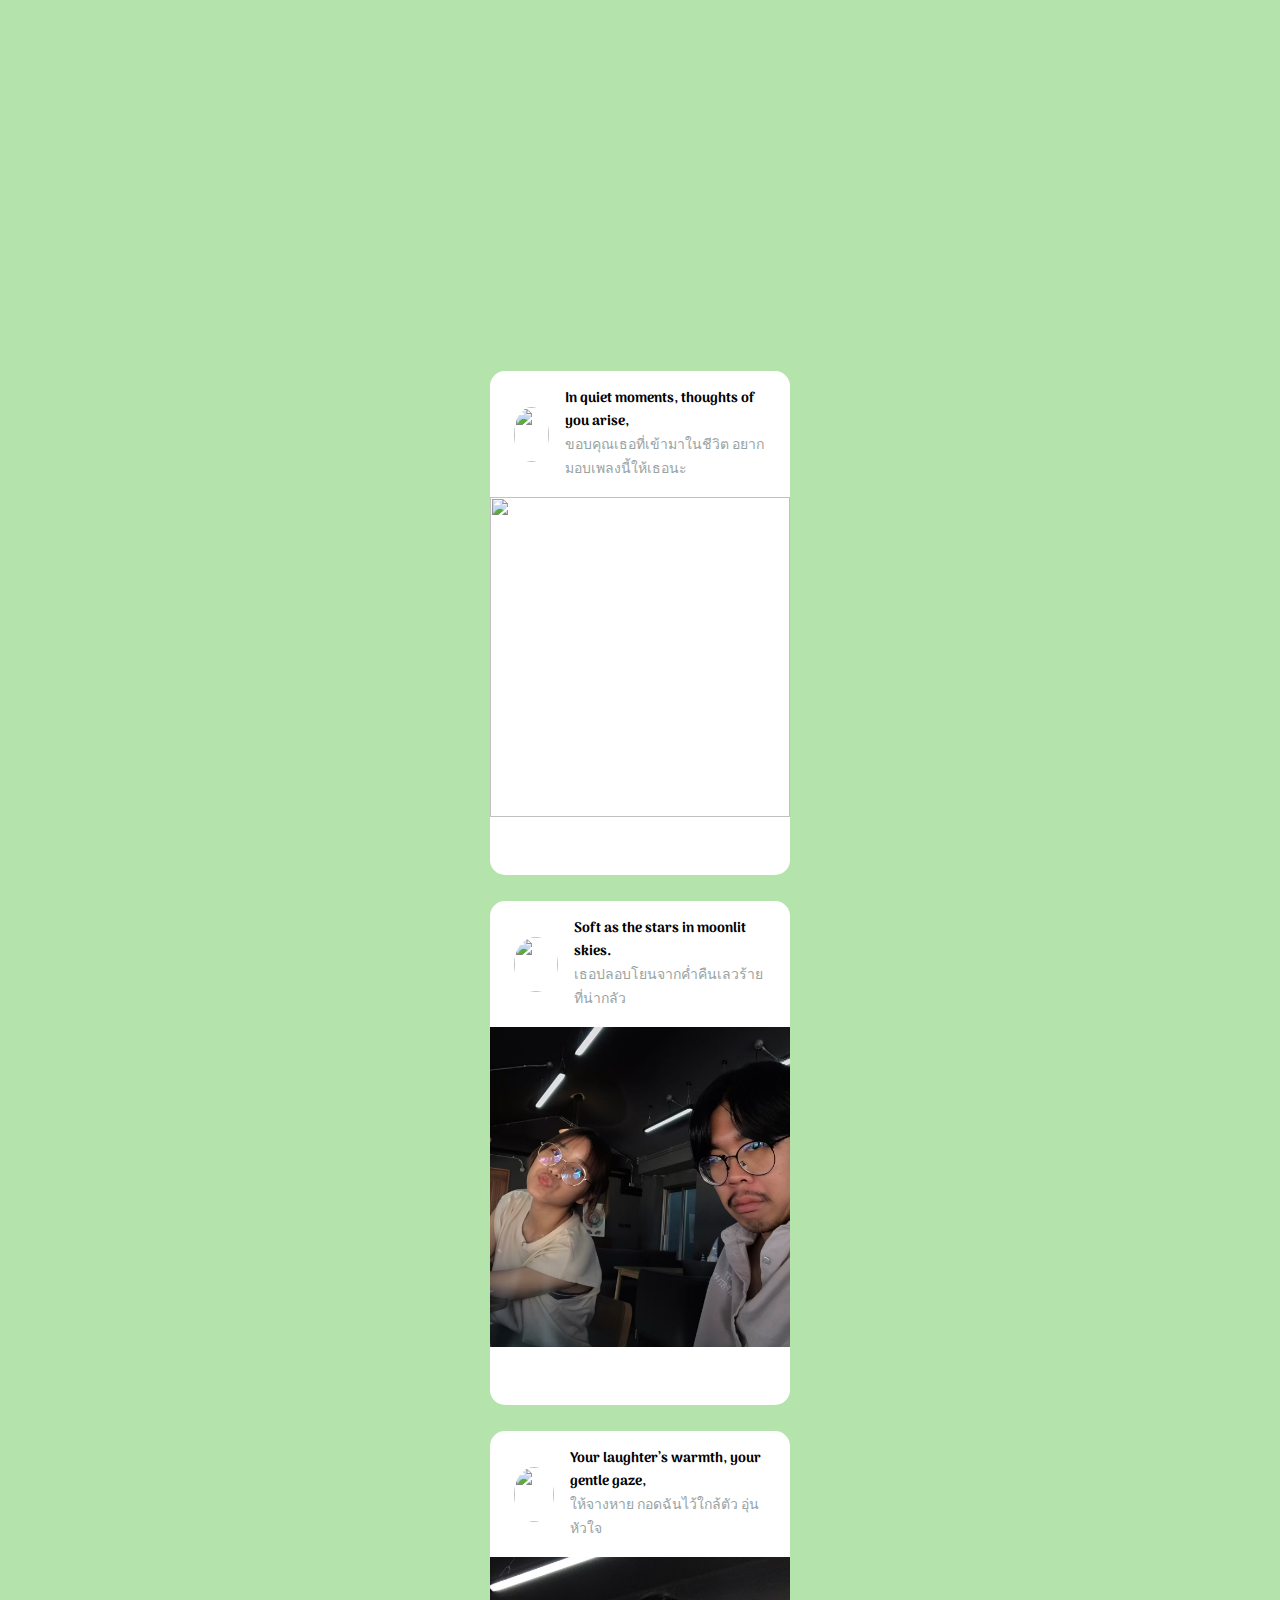
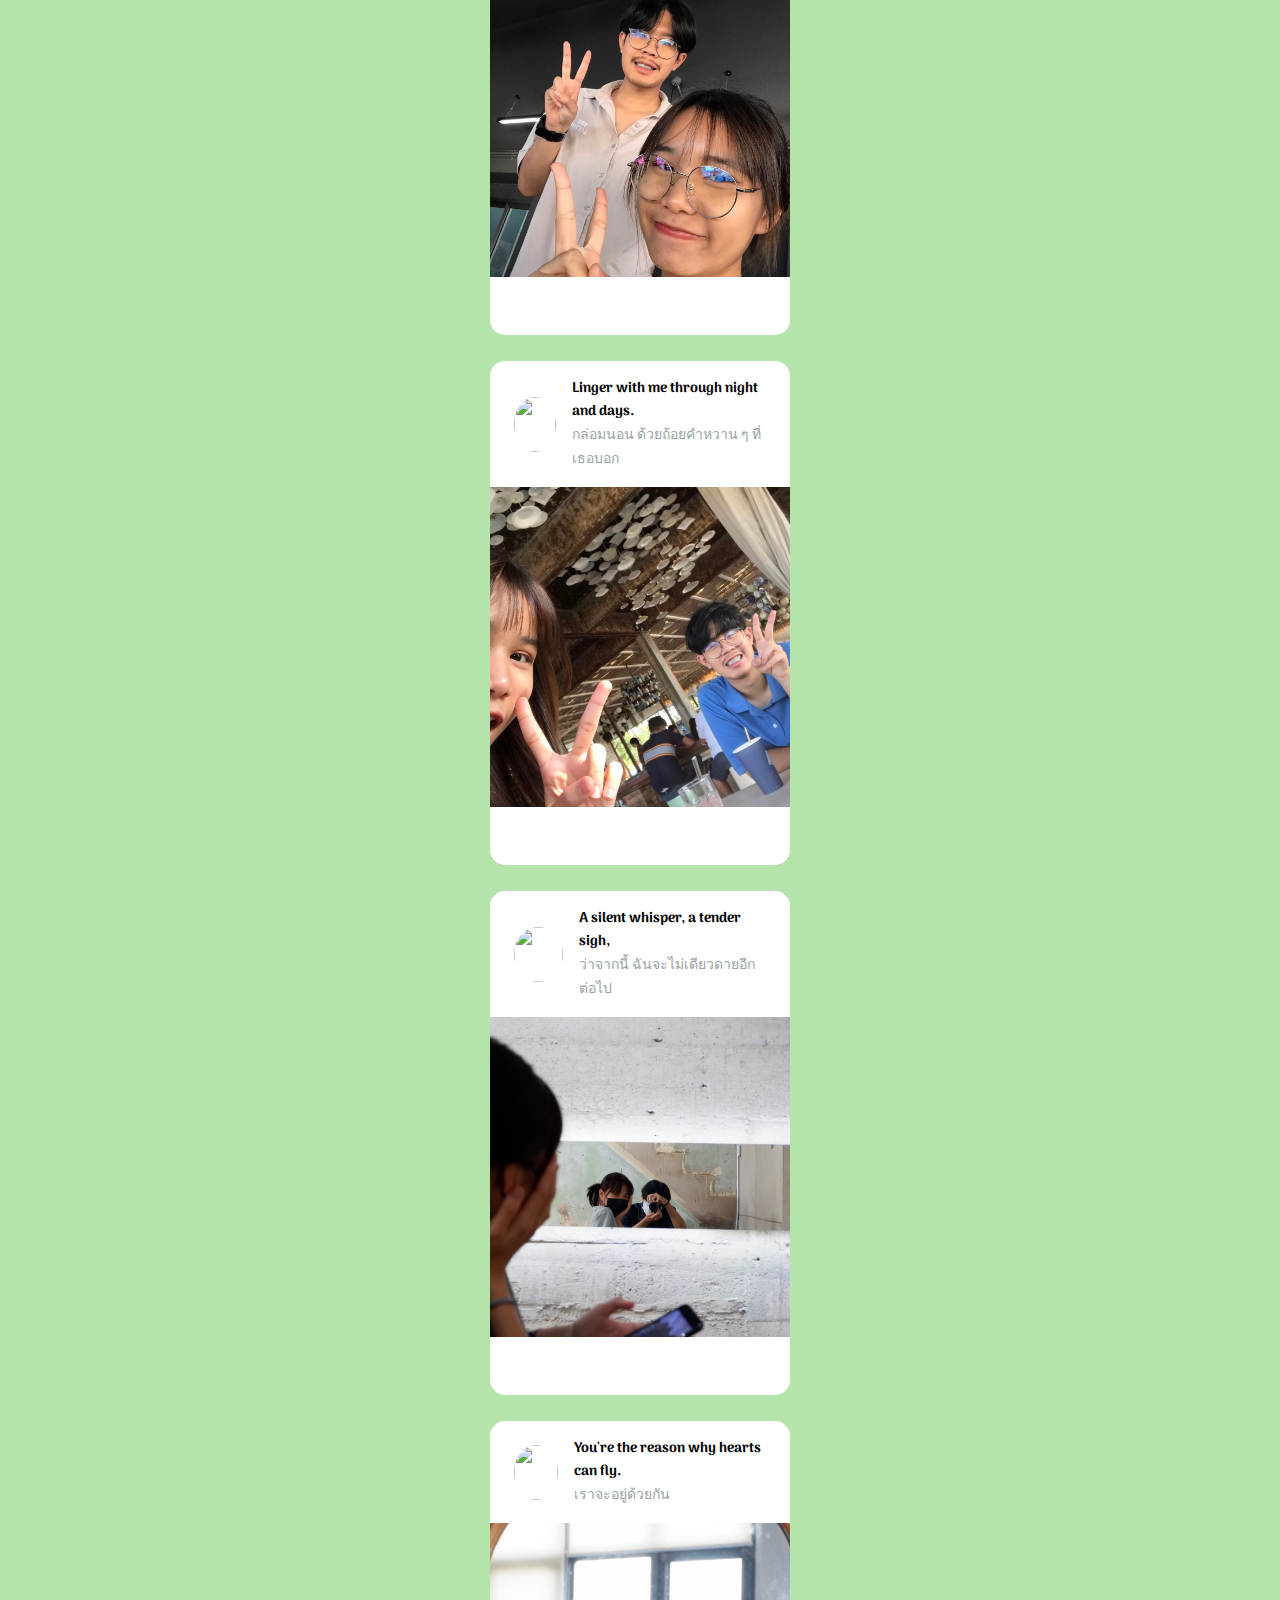
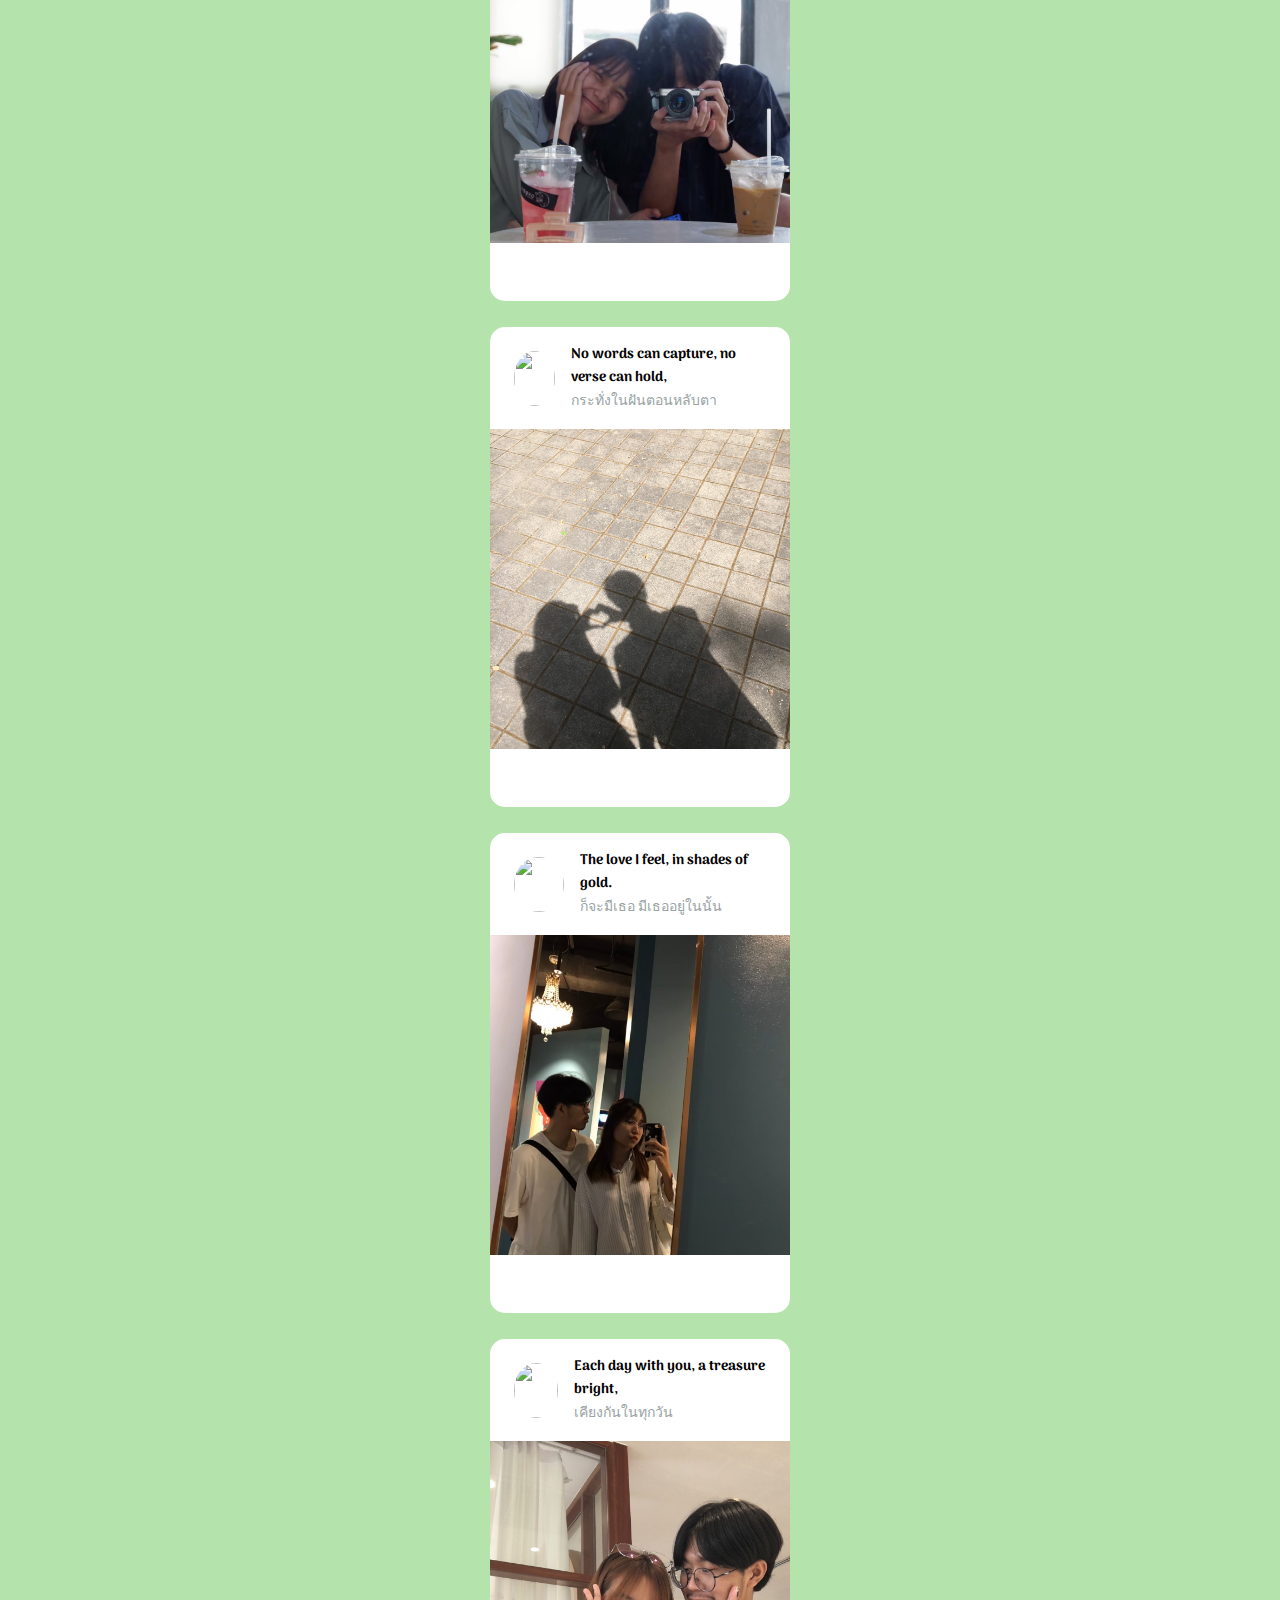
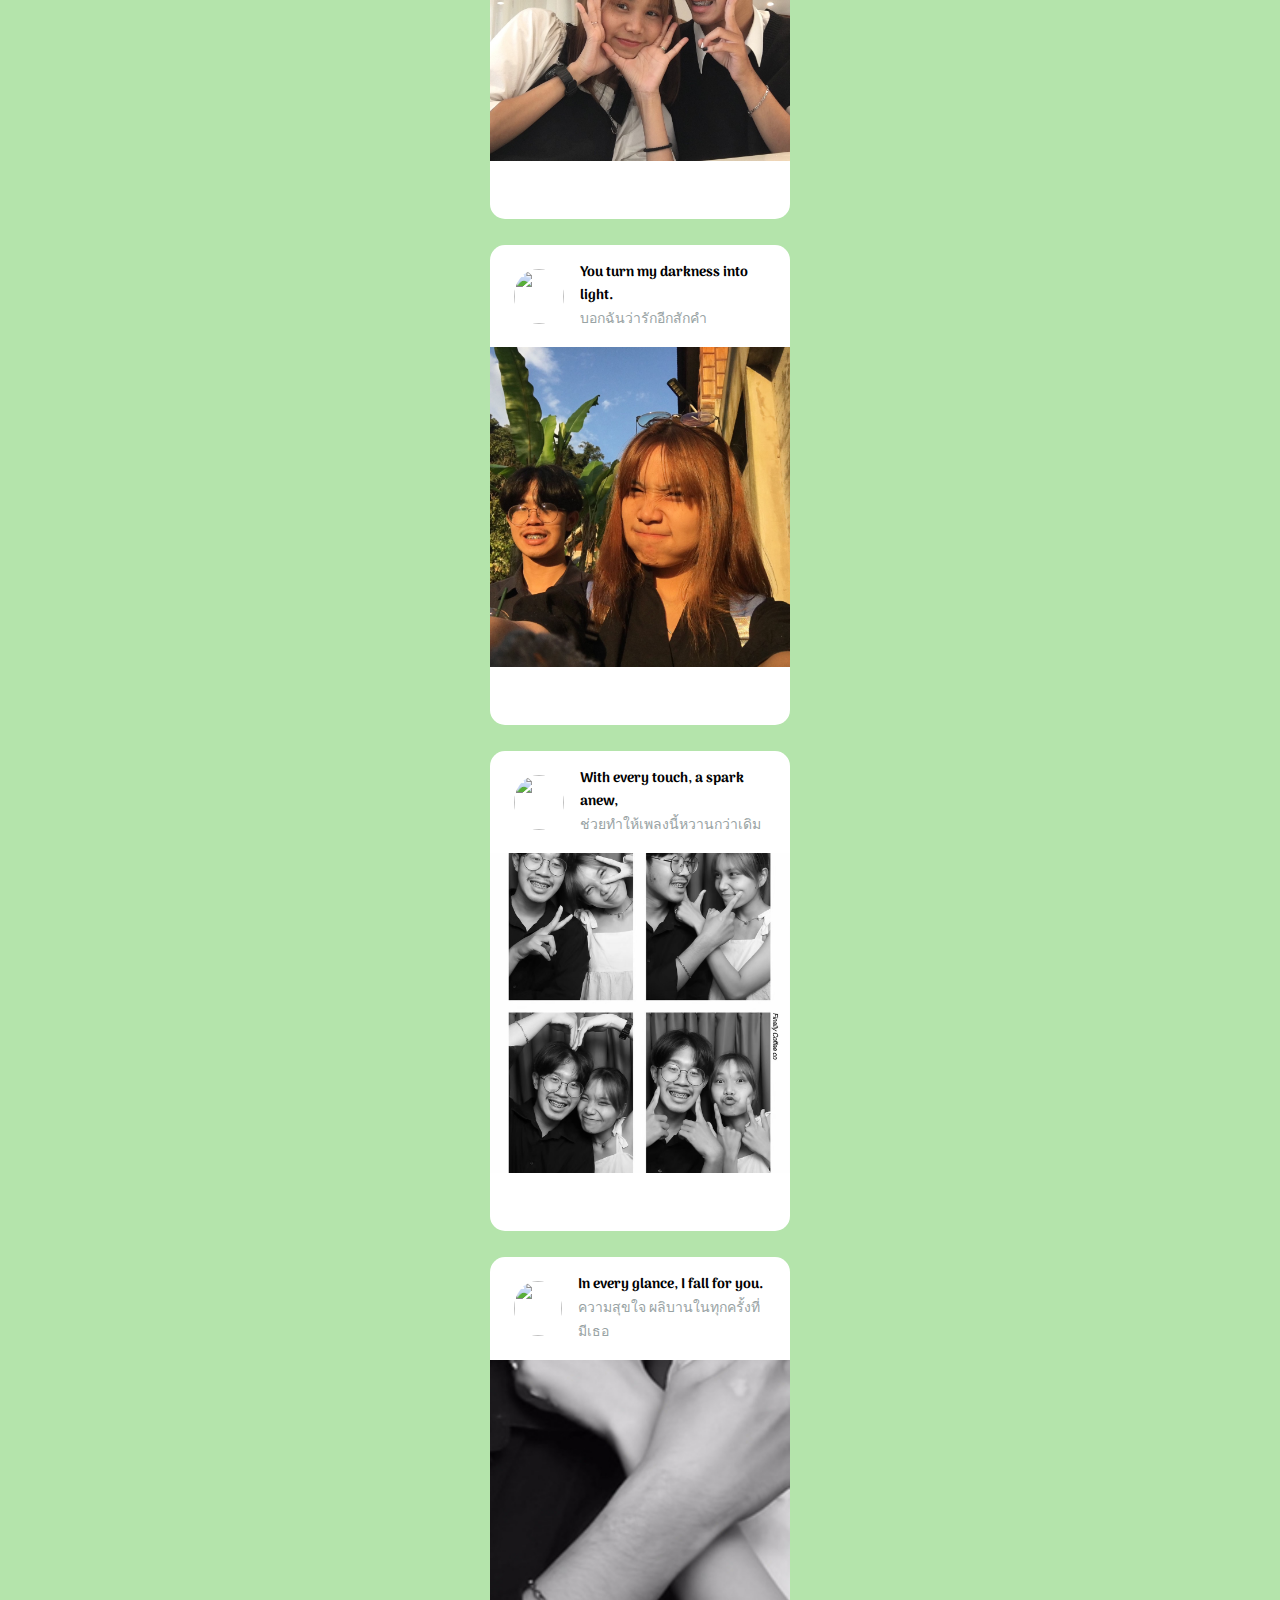
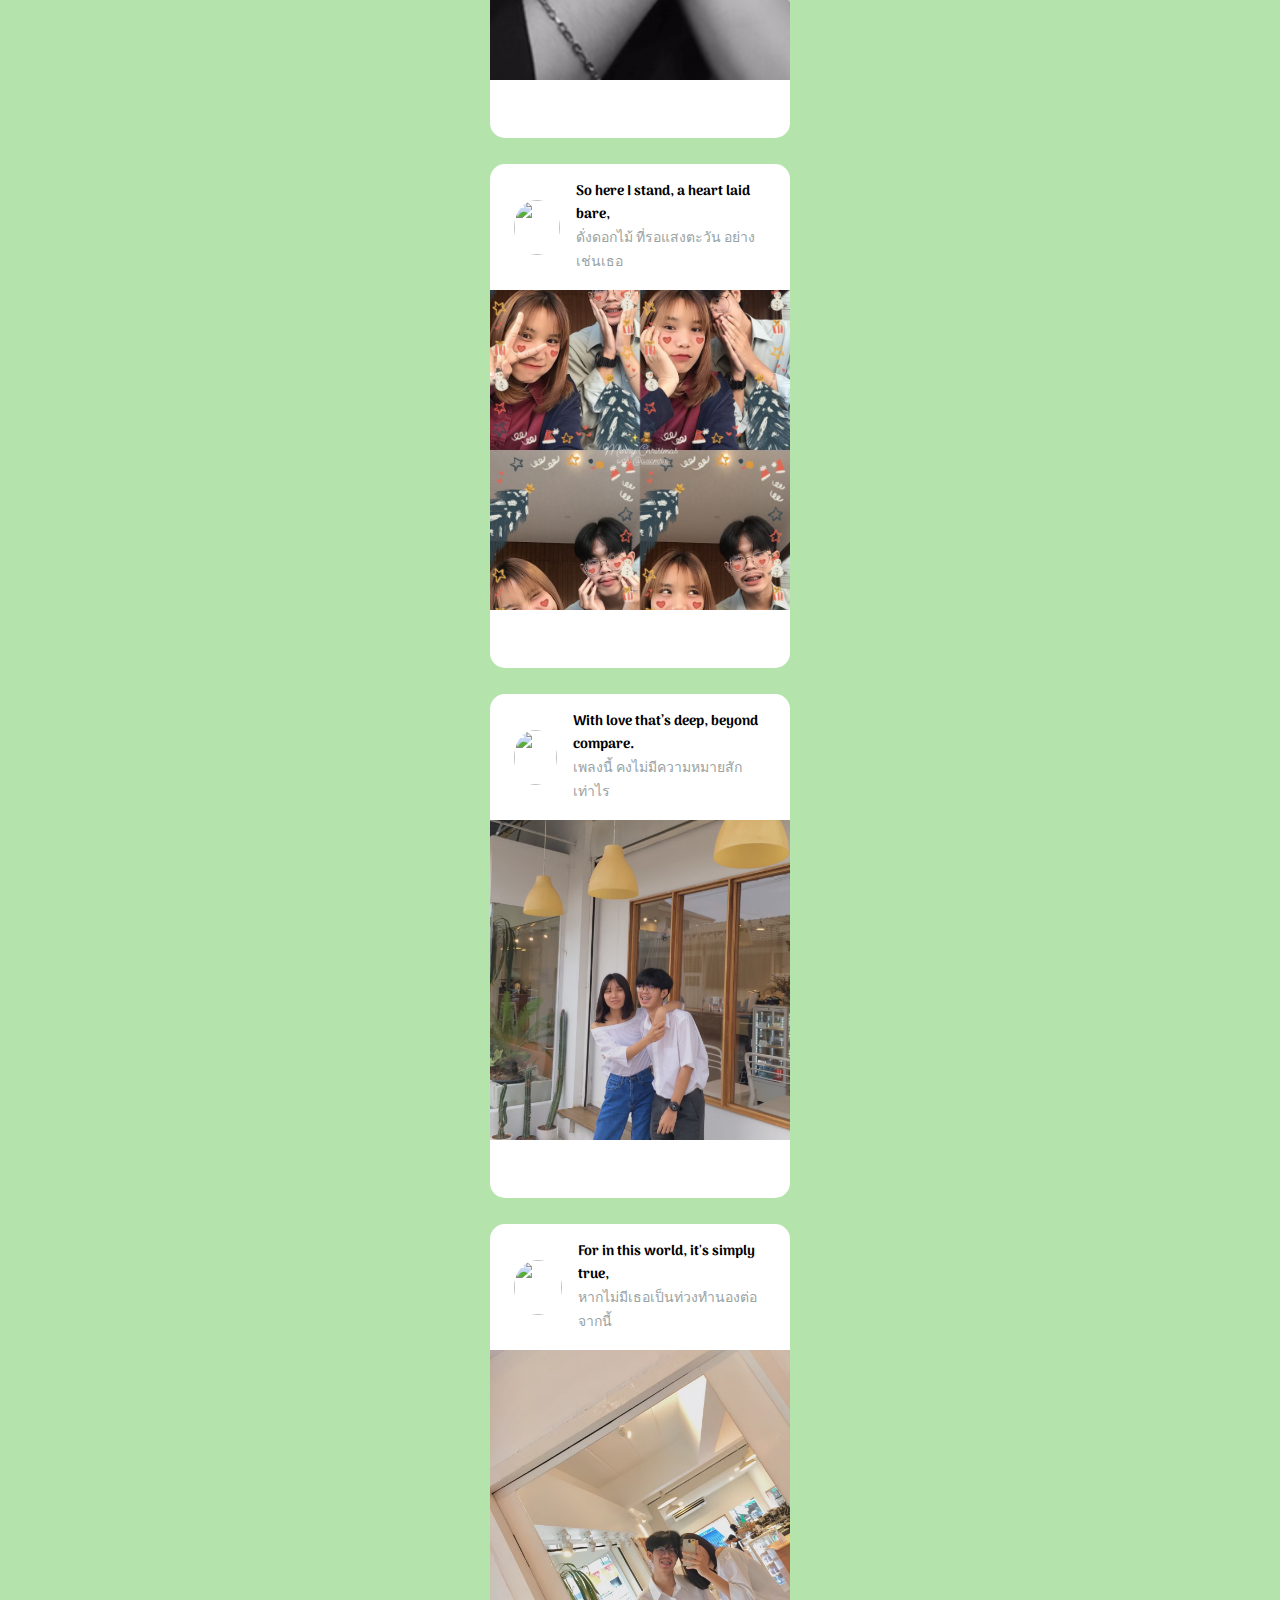
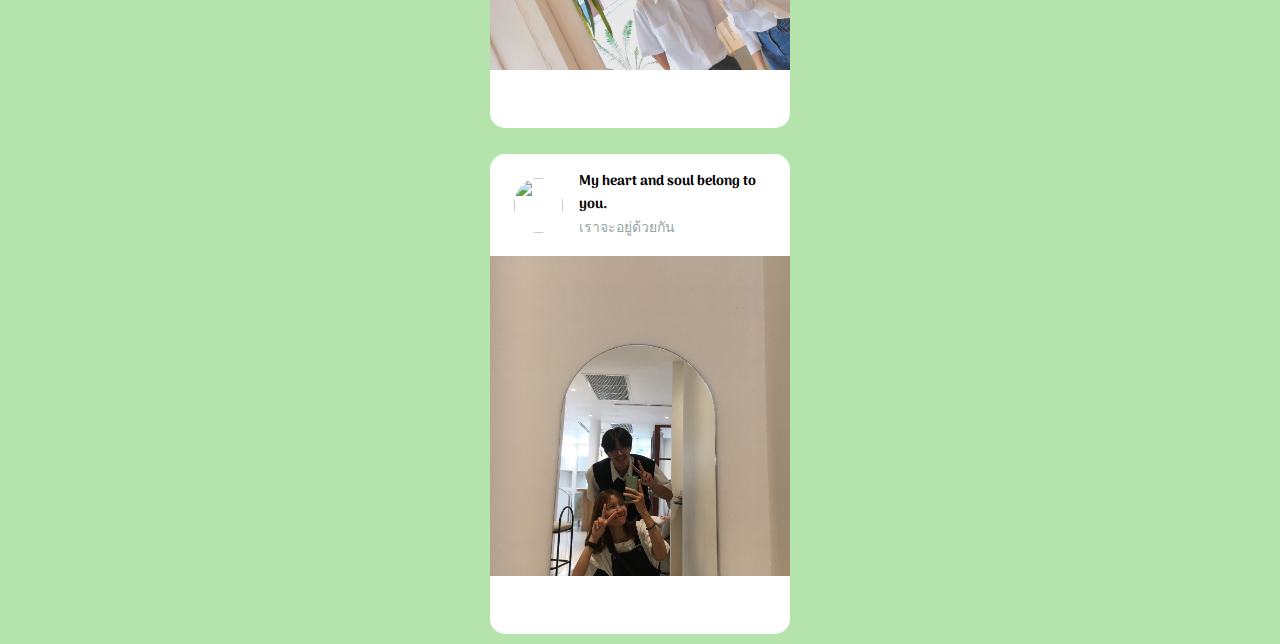
==== commit 73c3ce20: "index2.html" ====
--- a/index2.html
+++ b/index2.html
@@ -22,7 +22,7 @@
     </div>
     </div>
     <div class="body">
-        <img src="/images/AC/ACY (1).PNG" alt="">
+        <img src="/ACY (1).PNG" alt="">
     </div>
     <div class="footer">
         <div class="left">
@@ -46,7 +46,7 @@
     </div>
     </div>
     <div class="body">
-        <img src="/images/AC/ACY (14).JPG" alt="">
+        <img src="/ACY (14).JPG" alt="">
     </div>
     <div class="footer">
         <div class="left">
@@ -70,7 +70,7 @@
     </div>
     </div>
     <div class="body">
-        <img src="/images/AC/ACY (15).JPG" alt="">
+        <img src="/ACY (15).JPG" alt="">
     </div>
     <div class="footer">
         <div class="left">
@@ -94,7 +94,7 @@
     </div>
     </div>
     <div class="body">
-        <img src="/images/AC/ACY (16).JPG" alt="">
+        <img src="/ACY (16).JPG" alt="">
     </div>
     <div class="footer">
         <div class="left">
@@ -118,7 +118,7 @@
     </div>
     </div>
     <div class="body">
-        <img src="/images/AC/ACY (17).JPG" alt="">
+        <img src="/ACY (17).JPG" alt="">
     </div>
     <div class="footer">
         <div class="left">
@@ -142,7 +142,7 @@
     </div>
     </div>
     <div class="body">
-        <img src="/images/AC/ACY (19).JPG" alt="">
+        <img src="/ACY (19).JPG" alt="">
     </div>
     <div class="footer">
         <div class="left">
@@ -166,7 +166,7 @@
     </div>
     </div>
     <div class="body">
-        <img src="/images/AC/ACY (2).JPG" alt="">
+        <img src="/ACY (2).JPG" alt="">
     </div>
     <div class="footer">
         <div class="left">
@@ -190,7 +190,7 @@
     </div>
     </div>
     <div class="body">
-        <img src="/images/AC/ACY (20).JPG" alt="">
+        <img src="/ACY (20).JPG" alt="">
     </div>
     <div class="footer">
         <div class="left">
@@ -214,7 +214,7 @@
     </div>
     </div>
     <div class="body">
-        <img src="/images/AC/ACY (21).JPG" alt="">
+        <img src="/ACY (21).JPG" alt="">
     </div>
     <div class="footer">
         <div class="left">
@@ -238,7 +238,7 @@
     </div>
     </div>
     <div class="body">
-        <img src="/images/AC/ACY (3).JPG" alt="">
+        <img src="/ACY (3).JPG" alt="">
     </div>
     <div class="footer">
         <div class="left">
@@ -262,7 +262,7 @@
     </div>
     </div>
     <div class="body">
-        <img src="/images/AC/ACY (4).JPG" alt="">
+        <img src="/ACY (4).JPG" alt="">
     </div>
     <div class="footer">
         <div class="left">
@@ -286,7 +286,7 @@
     </div>
     </div>
     <div class="body">
-        <img src="/images/AC/ACY (5).jpg" alt="">
+        <img src="/ACY (5).jpg" alt="">
     </div>
     <div class="footer">
         <div class="left">
@@ -310,7 +310,7 @@
     </div>
     </div>
     <div class="body">
-        <img src="/images/AC/ACY (6).jpg" alt="">
+        <img src="/ACY (6).jpg" alt="">
     </div>
     <div class="footer">
         <div class="left">
@@ -334,7 +334,7 @@
     </div>
     </div>
     <div class="body">
-        <img src="/images/AC/ACY (7).JPG" alt="">
+        <img src="/ACY (7).JPG" alt="">
     </div>
     <div class="footer">
         <div class="left">
@@ -358,7 +358,7 @@
     </div>
     </div>
     <div class="body">
-        <img src="/images/AC/ACY (8).JPG" alt="">
+        <img src="/ACY (8).JPG" alt="">
     </div>
     <div class="footer">
         <div class="left">
@@ -382,7 +382,7 @@
     </div>
     </div>
     <div class="body">
-        <img src="/images/AC/ACY.JPG" alt="">
+        <img src="/ACY.JPG" alt="">
     </div>
     <div class="footer">
         <div class="left">
@@ -403,4 +403,4 @@
 
 
 </body>
-</html>+</html>
